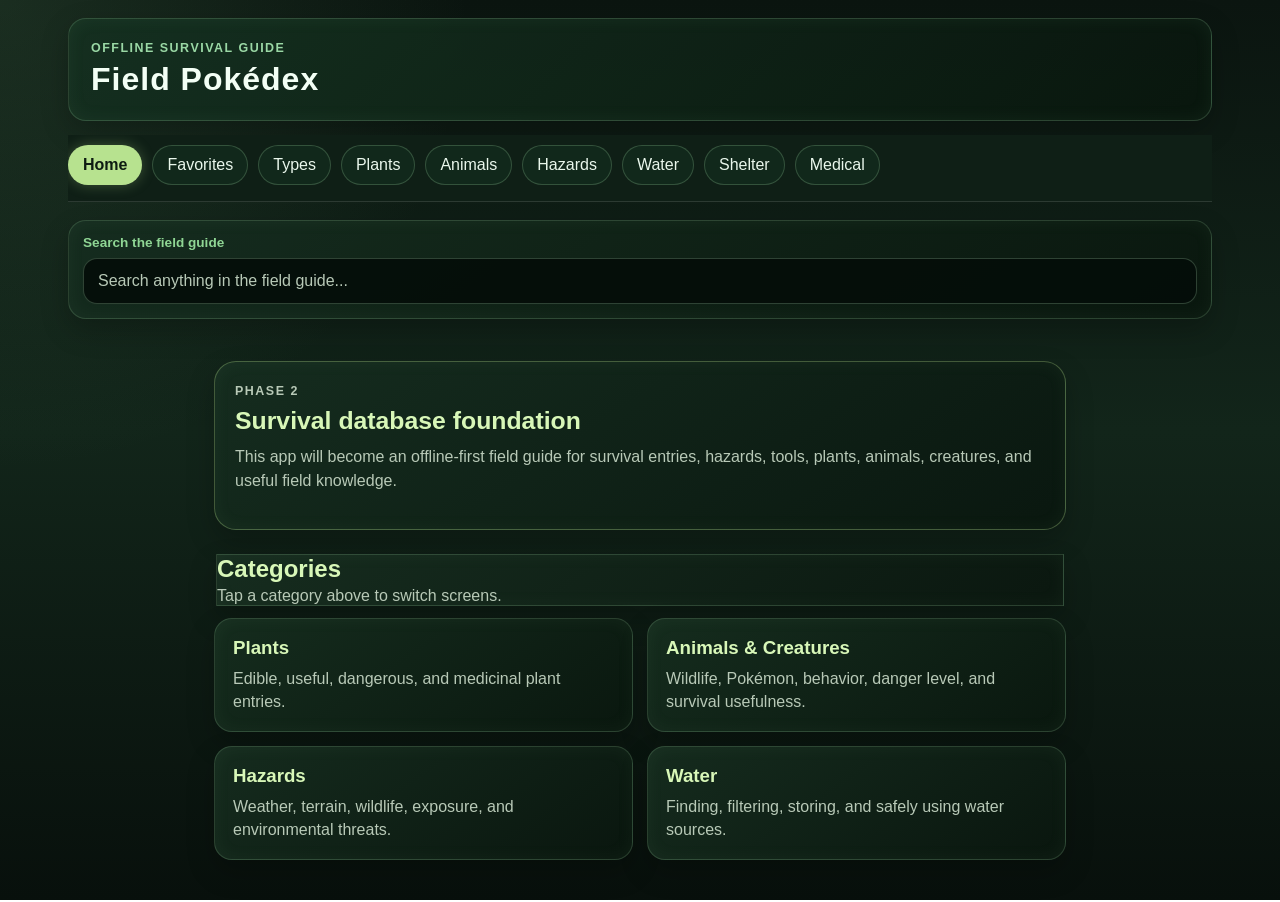
==== index.html @ 0b12cd63 "Update Pokemon JSON files and index 20260517-005551" ====
<!DOCTYPE html>
<html lang="en">
<head>
  <meta charset="UTF-8" />
  <meta name="viewport" content="width=device-width, initial-scale=1.0" />
  <title>Field Pokédex</title>
  <link rel="manifest" href="manifest.json" />
  <link rel="stylesheet" href="styles.css?v=20260517-005551" />
  <meta name="theme-color" content="#1f3d2b" />
  <style>
    .screen {
      display: none !important;
    }

    .screen.active-screen {
      display: block !important;
    }

    .hidden {
      display: none !important;
    }
  </style>
</head>
<body>
  <div class="app-shell">
    <header class="app-header">
      <div>
        <p class="eyebrow">Offline Survival Guide</p>
        <h1>Field Pokédex</h1>
      </div>
    </header>

    <nav class="category-nav" aria-label="Survival categories">
      <button class="nav-button active" data-screen="home">Home</button>
      <button class="nav-button" data-screen="favorites">Favorites</button>
      <button class="nav-button" data-screen="types">Types</button>
      <button class="nav-button" data-screen="plants">Plants</button>
      <button class="nav-button" data-screen="animals">Animals</button>
      <button class="nav-button" data-screen="hazards">Hazards</button>
      <button class="nav-button" data-screen="water">Water</button>
      <button class="nav-button" data-screen="shelter">Shelter</button>
      <button class="nav-button" data-screen="medical">Medical</button>
    </nav>

    <section class="global-search-panel search-panel">
      <label for="global-entry-search">Search the field guide</label>
      <input id="global-entry-search" type="search" placeholder="Search anything in the field guide..." autocomplete="off" />

      <section class="section-header global-search-results-header hidden" id="global-search-results-header">
        <h2>Search Results</h2>
        <p>Matching offline entries</p>
      </section>

      <section class="card-grid global-search-results hidden" id="global-search-results"></section>
    </section>

    <main class="main-content">
      <section class="screen active-screen" id="home-screen">
        <section class="hero-card">
          <p class="eyebrow">Phase 2</p>
          <h2>Survival database foundation</h2>
          <p>
            This app will become an offline-first field guide for survival entries,
            hazards, tools, plants, animals, creatures, and useful field knowledge.
          </p>
        </section>

        <section class="section-header">
          <h2>Categories</h2>
          <p>Tap a category above to switch screens.</p>
        </section>

        <section class="card-grid">
          <article class="entry-card">
            <h3>Plants</h3>
            <p>Edible, useful, dangerous, and medicinal plant entries.</p>
          </article>

          <article class="entry-card">
            <h3>Animals & Creatures</h3>
            <p>Wildlife, Pokémon, behavior, danger level, and survival usefulness.</p>
          </article>

          <article class="entry-card">
            <h3>Hazards</h3>
            <p>Weather, terrain, wildlife, exposure, and environmental threats.</p>
          </article>

          <article class="entry-card">
            <h3>Water</h3>
            <p>Finding, filtering, storing, and safely using water sources.</p>
          </article>
        </section>
      </section>

      <section class="screen" id="tag-screen">
        <button class="back-button" id="back-from-tag-results">? Back</button>

        <section class="section-header">
          <h2 id="tag-results-title">Tag Results</h2>
          <p id="tag-results-subtitle">Matching field entries</p>
        </section>

        <section class="card-grid entry-list" id="tag-results-list"></section>
      </section>

      <section class="screen" id="favorites-screen">
        <section class="section-header">
          <h2>Favorites</h2>
          <p>Saved offline field entries will appear here.</p>
        </section>
      </section>

      <section class="screen" id="types-screen">
        <section class="section-header">
          <h2>Types</h2>
          <p>Browse entries by elemental or field type.</p>
        </section>

        <section class="type-filter-panel" id="type-filter-panel"></section>
        <section class="card-grid entry-list" id="type-results-list"></section>
      </section>

      <section class="screen" id="plants-screen">
        <section class="section-header">
          <h2>Plants</h2>
          <p>Plant entries will go here.</p>
        </section>
      </section>

      <section class="screen" id="animals-screen">
        <section class="section-header">
          <h2>Animals & Creatures</h2>
          <p>Animal, wildlife, and Pokémon entries will go here.</p>
        </section>
      </section>

      <section class="screen" id="hazards-screen">
        <section class="section-header">
          <h2>Hazards</h2>
          <p>Hazard entries will go here.</p>
        </section>
      </section>

      <section class="screen" id="water-screen">
        <section class="section-header">
          <h2>Water</h2>
          <p>Water survival entries will go here.</p>
        </section>
      </section>

      <section class="screen" id="shelter-screen">
        <section class="section-header">
          <h2>Shelter</h2>
          <p>Shelter entries will go here.</p>
        </section>
      </section>

      <section class="screen" id="medical-screen">
        <section class="section-header">
          <h2>Medical</h2>
          <p>Medical entries will go here.</p>
        </section>
      </section>

      <section class="screen" id="detail-screen">
        <button class="back-button" id="back-to-home">? Back</button>

        <section class="entry-card evolution-tree-card top-evolution-card hidden" id="evolution-tree-card">
          <div class="evo-showcase-header">
            <div>
              <p class="eyebrow">Evolution Tree</p>
              <h3 id="evolution-family-title">Evolution Family</h3>
              <p id="evolution-family-subtitle">Type data</p>
            </div>
          </div>

          <div id="detail-evolution-tree"></div>
        </section>

        <section class="detail-jump-panel" id="detail-jump-panel">
          <button type="button" data-jump-target="detail-overview">Overview</button>
          <button type="button" data-jump-target="detail-key-facts-card">Facts</button>
          <button type="button" data-jump-target="evolution-tree-card">Evolution</button>
          <button type="button" data-jump-target="detail-ecology">Ecology</button>
          <button type="button" data-jump-target="detail-safety">Safety</button>
          <button type="button" data-jump-target="detail-survival">Survival</button>
          <button type="button" data-jump-target="detail-media">Media</button>
        </section>

        <section class="hero-card detail-card" id="detail-overview">
          <p class="eyebrow" id="detail-category">Entry</p>
          <h2 id="detail-name">Entry Name</h2>
          <p class="entry-number-line" id="detail-pokedex-number"></p>
          <p id="detail-description">Entry description will appear here.</p>
          <div class="detail-visual" id="detail-visual">?</div>
          <button class="favorite-entry-button" id="favorite-entry-button" type="button">? Save Entry</button>
          <div class="detail-tag-strip" id="detail-tag-strip"></div>
        </section>

        <section class="entry-card key-facts-card" id="detail-key-facts-card">
          <div>
            <p class="eyebrow">Quick Reference</p>
            <h3>Key Facts</h3>
          </div>
          <div class="key-facts-grid" id="detail-key-facts"></div>
        </section>

        <section class="card-grid detail-info-grid">
          <article class="entry-card">
            <h3>Field Info</h3>
            <p id="detail-entry-id"></p>
            <p id="detail-type"></p>
            <p id="detail-element-type"></p>
            <p id="detail-danger"></p>
            <p id="detail-rarity"></p>
            <p id="detail-region"></p>
            <p id="detail-route"></p>
          </article>

          <article class="entry-card">
            <h3>Classification</h3>
            <p id="detail-classification"></p>
            <p id="detail-size"></p>
            <p id="detail-observation-difficulty"></p>
            <p id="detail-conservation-status"></p>
            <p id="detail-population-status"></p>
          </article>

          <article class="entry-card biology-card">
            <h3>Physical Characteristics</h3>
            <p id="detail-physical-characteristics"></p>
          </article>

          <article class="entry-card biology-card">
            <h3>Physiology / Anatomy</h3>
            <p id="detail-physiology"></p>
          </article>

          <article class="entry-card biology-card">
            <h3>Scientific Classification</h3>
            <div id="detail-scientific-classification"></div>
          </article>

          <article class="entry-card biology-card">
            <h3>Lifespan & Life Cycle</h3>
            <p id="detail-lifespan"></p>
            <p id="detail-life-cycle"></p>
          </article>

          <article class="entry-card biology-card">
            <h3>Reproduction / Nesting</h3>
            <p id="detail-reproduction"></p>
          </article>

          

          <article class="entry-card" id="detail-ecology"><h3>Habitat</h3>
            <p id="detail-habitat"></p>
          </article>

          <article class="entry-card biology-card">
            <h3>Temperament Triggers</h3>
            <ul id="detail-temperament-triggers"></ul>
          </article>

          <article class="entry-card biology-card">
            <h3>Territory Range</h3>
            <p id="detail-territory-range"></p>
          </article>

          <article class="entry-card biology-card">
            <h3>Predators / Prey</h3>
            <p id="detail-predators"></p>
            <p id="detail-prey"></p>
          </article>

          <article class="entry-card biology-card">
            <h3>Ecological Role</h3>
            <p id="detail-ecological-role"></p>
          </article>

          

          <article class="entry-card">
            <h3>Behavior & Temperament</h3>
            <p id="detail-behavior"></p>
          </article>

          <article class="entry-card biology-card">
            <h3>Social Structure</h3>
            <p id="detail-social-structure"></p>
          </article>

          <article class="entry-card">
            <h3>Diet / Food Source</h3>
            <p id="detail-diet"></p>
          </article>

          <article class="entry-card biology-card">
            <h3>Diet Restrictions</h3>
            <p id="detail-diet-restrictions"></p>
          </article>

          <article class="entry-card">
            <h3>Activity Pattern</h3>
            <p id="detail-activity-pattern"></p>
            <p id="detail-best-time"></p>
          </article>

          <article class="entry-card">
            <h3>Lore</h3>
            <p id="detail-lore"></p>
          </article>

          <article class="entry-card origin-story-card">
            <h3>Origin Story</h3>
            <p id="detail-origin-story"></p>
          </article>

          <article class="entry-card">
            <h3>Stats</h3>
            <div id="detail-stats"></div>
          </article>

          <article class="entry-card biology-card">
            <h3>Field Capabilities</h3>
            <div id="detail-field-capabilities"></div>
          </article>

          <article class="entry-card">
            <h3>Abilities</h3>
            <ul id="detail-abilities"></ul>
          </article>

          <article class="entry-card">
            <h3>Known Moves / Field Behaviors</h3>
            <ul id="detail-field-behaviors"></ul>
          </article>

          <article class="entry-card">
            <h3>Weaknesses</h3>
            <ul id="detail-weaknesses"></ul>
          </article>

          <article class="entry-card">
            <h3>Resistances</h3>
            <ul id="detail-resistances"></ul>
          </article>

          <article class="entry-card">
            <h3>Signs of Presence</h3>
            <ul id="detail-signs"></ul>
          </article>

          <article class="entry-card" id="detail-safety"><h3>Encounter Advice</h3>
            <p id="detail-encounter-advice"></p>
          </article>

          <article class="entry-card warning-card">
            <h3>Handling Warning</h3>
            <p id="detail-warning"></p>
          </article>

          <article class="entry-card">
            <h3>Suggested Equipment</h3>
            <ul id="detail-equipment"></ul>
          </article>

          <article class="entry-card warning-card">
            <h3>Containment Requirements</h3>
            <p id="detail-containment-requirements"></p>
          </article>

          <article class="entry-card warning-card">
            <h3>Emergency Response Protocol</h3>
            <p id="detail-emergency-response"></p>
          </article>

          <article class="entry-card warning-card">
            <h3>Disease / Parasite Risk</h3>
            <p id="detail-disease-risk"></p>
          </article>

          <article class="entry-card warning-card">
            <h3>Signs of Stress or Sickness</h3>
            <ul id="detail-stress-signs"></ul>
          </article>

          <article class="entry-card warning-card">
            <h3>First Aid / Injury Response</h3>
            <p id="detail-first-aid"></p>
          </article>

          <article class="entry-card" id="detail-survival"><h3>Survival Use</h3>
            <p id="detail-use"></p>
          </article>

          <article class="entry-card society-card">
            <h3>Domestication Status</h3>
            <p id="detail-domestication-status"></p>
          </article>

          <article class="entry-card society-card">
            <h3>Domestication Difficulty</h3>
            <p id="detail-domestication-difficulty"></p>
            <p id="detail-training-risk"></p>
          </article>

          <article class="entry-card society-card">
            <h3>Legal Status / Permit Requirement</h3>
            <p id="detail-legal-status"></p>
          </article>

          <article class="entry-card society-card">
            <h3>Human Conflict Risk</h3>
            <p id="detail-human-conflict-risk"></p>
          </article>

          <article class="entry-card">
            <h3>Companion Suitability</h3>
            <p id="detail-companion"></p>
          </article>

          <article class="entry-card">
            <h3>Field Note</h3>
            <p id="detail-note"></p>
          </article>

          <article class="entry-card related-entries-card">
            <h3>Related Entries</h3>
            <p>Entries connected by type, tags, habitat, or field use.</p>
            <section class="card-grid related-entry-list" id="detail-related-entries"></section>
          </article>

          <article class="entry-card" id="detail-media"><h3>Media / Source</h3>
            <p id="detail-image-path"></p>
            <p id="detail-audio-path"></p>
            <p id="detail-author"></p>
          </article>
        </section>
      </section>
    </main>
  </div>

  <script src="app.js?v=20260517-005551"></script>
</body>
</html>
---- styles.css ----
* {
  box-sizing: border-box;
}

:root {
  --bg: #0f1f16;
  --panel: #173522;
  --panel-light: #224b31;
  --text: #f3f7ef;
  --muted: #b8c9b7;
  --accent: #8fd694;
  --border: rgba(255, 255, 255, 0.12);
}

body {
  margin: 0;
  font-family: Arial, Helvetica, sans-serif;
  background: var(--bg);
  color: var(--text);
}

button {
  font: inherit;
}

.app-shell {
  min-height: 100vh;
  width: 100%;
}

.app-header {
  padding: 24px 18px 12px;
  background: linear-gradient(180deg, #1f3d2b, #0f1f16);
}

.eyebrow {
  margin: 0 0 6px;
  color: var(--accent);
  font-size: 0.78rem;
  font-weight: 700;
  letter-spacing: 0.08em;
  text-transform: uppercase;
}

h1,
h2,
h3,
p {
  margin-top: 0;
}

h1 {
  margin-bottom: 0;
  font-size: 2rem;
}

.category-nav {
  display: flex;
  gap: 10px;
  overflow-x: auto;
  padding: 12px 14px;
  background: #0f1f16;
  border-bottom: 1px solid var(--border);
  position: sticky;
  top: 0;
  z-index: 10;
}

.nav-button {
  border: 1px solid var(--border);
  border-radius: 999px;
  padding: 10px 14px;
  color: var(--text);
  background: var(--panel);
  white-space: nowrap;
}

.nav-button.active {
  background: var(--accent);
  color: #102015;
  font-weight: 700;
}

.main-content {
  padding: 16px;
  max-width: 900px;
  margin: 0 auto;
}

.hero-card {
  background: var(--panel);
  border: 1px solid var(--border);
  border-radius: 22px;
  padding: 20px;
  box-shadow: 0 12px 30px rgba(0, 0, 0, 0.25);
}

.hero-card h2 {
  margin-bottom: 10px;
  font-size: 1.55rem;
}

.hero-card p {
  color: var(--muted);
  line-height: 1.5;
}

.section-header {
  margin: 24px 2px 12px;
}

.section-header h2 {
  margin-bottom: 4px;
}

.section-header p {
  margin-bottom: 0;
  color: var(--muted);
}

.card-grid {
  display: grid;
  grid-template-columns: 1fr;
  gap: 14px;
}

.entry-card {
  background: var(--panel-light);
  border: 1px solid var(--border);
  border-radius: 18px;
  padding: 18px;
}

.entry-card h3 {
  margin-bottom: 8px;
}

.entry-card p {
  color: var(--muted);
  line-height: 1.45;
  margin-bottom: 0;
}

@media (min-width: 700px) {
  .card-grid {
    grid-template-columns: repeat(2, 1fr);
  }

  .app-header {
    padding-left: 28px;
    padding-right: 28px;
  }

  .main-content {
    padding: 24px;
  }
}
.screen {
  display: none;
}

.screen.active-screen {
  display: block;
}

.entry-meta {
  color: var(--accent);
  font-size: 0.85rem;
  font-weight: 700;
}

.survival-use {
  margin-top: 12px;
}

.field-note {
  margin-top: 12px;
  font-style: italic;
}

.search-panel {
  margin: 18px 0 8px;
  background: var(--panel);
  border: 1px solid var(--border);
  border-radius: 18px;
  padding: 14px;
}

.search-panel label {
  display: block;
  margin-bottom: 8px;
  color: var(--accent);
  font-size: 0.85rem;
  font-weight: 700;
}

.search-panel input {
  width: 100%;
  border: 1px solid var(--border);
  border-radius: 14px;
  padding: 13px 14px;
  background: #08140e;
  color: var(--text);
  font: inherit;
}

.search-panel input::placeholder {
  color: var(--muted);
}

.hidden {
  display: none !important;
}

.back-button {
  margin-bottom: 14px;
  border: 1px solid var(--border);
  border-radius: 999px;
  padding: 10px 14px;
  background: var(--panel);
  color: var(--text);
}

.detail-card {
  margin-bottom: 14px;
}

.clickable-card {
  cursor: pointer;
}

.clickable-card:active {
  transform: scale(0.98);
}

#detail-screen {
  position: relative;
  overflow: hidden;
}

#detail-screen > * {
  position: relative;
  z-index: 2;
}

#detail-screen.type-electric::before {
  content: "";
  position: absolute;
  inset: 0;
  z-index: 1;
  pointer-events: none;
  opacity: 0.28;
  background:
    linear-gradient(115deg, transparent 0 42%, rgba(255, 238, 88, 0.95) 43%, transparent 46%),
    linear-gradient(245deg, transparent 0 55%, rgba(255, 255, 255, 0.8) 56%, transparent 59%),
    radial-gradient(circle at 70% 20%, rgba(255, 238, 88, 0.45), transparent 28%);
  animation: electric-screen-flash 1.6s infinite;
}

#detail-screen.type-electric .detail-card {
  box-shadow: 0 0 22px rgba(255, 238, 88, 0.45);
}

@keyframes electric-screen-flash {
  0%, 100% {
    opacity: 0.08;
    transform: translateX(-8px);
  }

  12% {
    opacity: 0.35;
    transform: translateX(4px);
  }

  18% {
    opacity: 0.12;
    transform: translateX(-2px);
  }

  32% {
    opacity: 0.45;
    transform: translateX(7px);
  }

  38% {
    opacity: 0.15;
    transform: translateX(0);
  }
}

/* ===== ELECTRIC HUD THEME v19 ===== */

:root {
  --hud-bg: #020812;
  --hud-panel: rgba(3, 18, 32, 0.92);
  --hud-panel-soft: rgba(5, 31, 51, 0.72);
  --hud-blue: #24c8ff;
  --hud-blue-soft: rgba(36, 200, 255, 0.35);
  --hud-yellow: #ffe94a;
  --hud-yellow-soft: rgba(255, 233, 74, 0.35);
  --hud-green: #67ff7a;
  --hud-text: #e8f7ff;
  --hud-muted: #8fb6c9;
  --hud-danger: #ffcf33;
}

body {
  min-height: 100vh;
  color: var(--hud-text);
  background:
    radial-gradient(circle at 20% 0%, rgba(255, 233, 74, 0.14), transparent 28%),
    radial-gradient(circle at 80% 10%, rgba(36, 200, 255, 0.16), transparent 30%),
    linear-gradient(180deg, #020812 0%, #04111d 48%, #020812 100%);
  background-attachment: fixed;
}

body::before {
  content: "";
  position: fixed;
  inset: 0;
  pointer-events: none;
  opacity: 0.28;
  background-image:
    linear-gradient(rgba(36, 200, 255, 0.09) 1px, transparent 1px),
    linear-gradient(90deg, rgba(36, 200, 255, 0.09) 1px, transparent 1px);
  background-size: 32px 32px;
  z-index: 0;
}

body::after {
  content: "";
  position: fixed;
  inset: 0;
  pointer-events: none;
  z-index: 1;
  opacity: 0.75;
  background:
    linear-gradient(115deg, transparent 0 58%, rgba(255, 233, 74, 0.16) 59%, transparent 61%),
    linear-gradient(245deg, transparent 0 70%, rgba(36, 200, 255, 0.14) 71%, transparent 73%);
  animation: hudEnergyDrift 6s infinite linear;
}

.app-shell {
  position: relative;
  z-index: 2;
  max-width: 1180px;
  margin: 0 auto;
  padding: 18px;
}

.app-header {
  border: 1px solid var(--hud-blue-soft);
  background:
    linear-gradient(135deg, rgba(4, 20, 36, 0.95), rgba(2, 8, 18, 0.95)),
    radial-gradient(circle at 15% 40%, rgba(255, 233, 74, 0.18), transparent 24%);
  box-shadow:
    0 0 24px rgba(36, 200, 255, 0.2),
    inset 0 0 24px rgba(36, 200, 255, 0.08);
  border-radius: 18px;
  padding: 22px;
  margin-bottom: 14px;
}

.app-header h1 {
  color: var(--hud-text);
  letter-spacing: 1px;
  text-shadow:
    0 0 12px rgba(255, 233, 74, 0.55),
    0 0 22px rgba(36, 200, 255, 0.35);
}

.eyebrow {
  color: var(--hud-blue);
  letter-spacing: 2px;
  text-transform: uppercase;
}

.category-nav {
  gap: 10px;
  padding: 10px 0 16px;
}

.nav-button {
  color: var(--hud-text);
  background: linear-gradient(180deg, rgba(3, 25, 46, 0.95), rgba(1, 11, 22, 0.95));
  border: 1px solid var(--hud-blue-soft);
  border-radius: 6px;
  box-shadow:
    inset 0 0 14px rgba(36, 200, 255, 0.12),
    0 0 10px rgba(36, 200, 255, 0.08);
  clip-path: polygon(10px 0, 100% 0, calc(100% - 10px) 100%, 0 100%);
  text-transform: uppercase;
  letter-spacing: 1px;
}

.nav-button.active,
.nav-button:hover {
  color: #fff6a6;
  border-color: var(--hud-yellow);
  background:
    linear-gradient(180deg, rgba(75, 62, 6, 0.95), rgba(18, 15, 2, 0.98));
  box-shadow:
    0 0 18px rgba(255, 233, 74, 0.55),
    inset 0 0 18px rgba(255, 233, 74, 0.18);
}

.hero-card,
.entry-card,
.search-panel,
.section-header {
  background:
    linear-gradient(145deg, rgba(4, 19, 34, 0.96), rgba(1, 9, 18, 0.96));
  border: 1px solid var(--hud-blue-soft);
  box-shadow:
    0 0 18px rgba(36, 200, 255, 0.12),
    inset 0 0 24px rgba(36, 200, 255, 0.06);
}

.hero-card {
  border-color: var(--hud-yellow-soft);
  box-shadow:
    0 0 26px rgba(255, 233, 74, 0.2),
    inset 0 0 32px rgba(255, 233, 74, 0.06);
}

.hero-card h2,
.section-header h2,
.entry-card h3 {
  color: var(--hud-yellow);
  text-shadow: 0 0 12px rgba(255, 233, 74, 0.35);
  text-transform: uppercase;
  letter-spacing: 1px;
}

.entry-card {
  position: relative;
  overflow: hidden;
}

.entry-card::before {
  content: "";
  position: absolute;
  inset: 0;
  pointer-events: none;
  opacity: 0.35;
  background:
    linear-gradient(120deg, rgba(255, 233, 74, 0.12), transparent 28%),
    linear-gradient(300deg, rgba(36, 200, 255, 0.12), transparent 32%);
}

.entry-card > * {
  position: relative;
  z-index: 2;
}

.clickable-card {
  cursor: pointer;
  transition: transform 160ms ease, border-color 160ms ease, box-shadow 160ms ease;
}

.clickable-card:hover {
  transform: translateY(-3px);
  border-color: var(--hud-yellow);
  box-shadow:
    0 0 24px rgba(255, 233, 74, 0.28),
    inset 0 0 22px rgba(255, 233, 74, 0.08);
}

.search-panel input {
  color: var(--hud-text);
  background: rgba(0, 8, 16, 0.92);
  border: 1px solid var(--hud-blue-soft);
  box-shadow: inset 0 0 14px rgba(36, 200, 255, 0.12);
}

.search-panel input:focus {
  outline: none;
  border-color: var(--hud-yellow);
  box-shadow:
    0 0 16px rgba(255, 233, 74, 0.28),
    inset 0 0 14px rgba(36, 200, 255, 0.14);
}

.back-button {
  color: var(--hud-text);
  background: rgba(3, 20, 35, 0.95);
  border: 1px solid var(--hud-blue-soft);
  box-shadow: 0 0 12px rgba(36, 200, 255, 0.18);
}

.back-button:hover {
  border-color: var(--hud-yellow);
  box-shadow: 0 0 18px rgba(255, 233, 74, 0.28);
}

.warning-card {
  border-color: var(--hud-yellow-soft);
}

#detail-screen.type-electric {
  background:
    radial-gradient(circle at 78% 14%, rgba(255, 233, 74, 0.24), transparent 24%),
    radial-gradient(circle at 25% 70%, rgba(36, 200, 255, 0.16), transparent 24%);
  border-radius: 18px;
}

#detail-screen.type-electric::before {
  opacity: 0.42;
  background:
    linear-gradient(115deg, transparent 0 38%, rgba(255, 233, 74, 0.92) 39%, transparent 42%),
    linear-gradient(245deg, transparent 0 57%, rgba(36, 200, 255, 0.7) 58%, transparent 61%),
    linear-gradient(95deg, transparent 0 72%, rgba(255, 255, 255, 0.6) 73%, transparent 75%),
    radial-gradient(circle at 70% 20%, rgba(255, 233, 74, 0.45), transparent 25%);
  animation: electric-screen-flash 1.25s infinite;
}

@keyframes hudEnergyDrift {
  0% {
    transform: translateX(-8px);
    opacity: 0.45;
  }

  50% {
    transform: translateX(8px);
    opacity: 0.8;
  }

  100% {
    transform: translateX(-8px);
    opacity: 0.45;
  }
}

/* ===== v20 FIX: standard app theme, entry-only electric mode ===== */

body {
  color: #ecf7ef;
  background:
    radial-gradient(circle at top left, rgba(81, 133, 90, 0.22), transparent 30%),
    linear-gradient(180deg, #0b1510 0%, #12251a 48%, #08100c 100%);
  background-attachment: fixed;
}

body::before,
body::after {
  display: none !important;
}

.app-header {
  border: 1px solid rgba(128, 180, 137, 0.28);
  background:
    linear-gradient(135deg, rgba(21, 48, 32, 0.96), rgba(9, 22, 14, 0.96));
  box-shadow:
    0 10px 28px rgba(0, 0, 0, 0.22),
    inset 0 0 18px rgba(120, 180, 130, 0.08);
  border-radius: 18px;
}

.app-header h1 {
  color: #f3fff5;
  text-shadow: none;
}

.eyebrow {
  color: #9ad8a5;
  letter-spacing: 1.5px;
  text-transform: uppercase;
}

.nav-button {
  color: #eaf7ec;
  background: rgba(18, 42, 28, 0.95);
  border: 1px solid rgba(140, 190, 145, 0.28);
  border-radius: 999px;
  box-shadow: none;
  clip-path: none;
  text-transform: none;
  letter-spacing: 0;
}

.nav-button.active,
.nav-button:hover {
  color: #0d1c12;
  border-color: rgba(183, 226, 143, 0.9);
  background: #b7e28f;
  box-shadow: 0 0 14px rgba(183, 226, 143, 0.28);
}

.hero-card,
.entry-card,
.search-panel,
.section-header {
  background:
    linear-gradient(145deg, rgba(22, 45, 31, 0.96), rgba(10, 23, 15, 0.96));
  border: 1px solid rgba(142, 190, 148, 0.24);
  box-shadow:
    0 12px 28px rgba(0, 0, 0, 0.22),
    inset 0 0 18px rgba(130, 185, 136, 0.06);
}

.hero-card {
  border-color: rgba(183, 226, 143, 0.32);
}

.hero-card h2,
.section-header h2,
.entry-card h3 {
  color: #d8f7b8;
  text-shadow: none;
  text-transform: none;
  letter-spacing: 0;
}

.entry-card::before {
  display: none;
}

.clickable-card:hover {
  transform: translateY(-3px);
  border-color: rgba(183, 226, 143, 0.78);
  box-shadow:
    0 16px 30px rgba(0, 0, 0, 0.28),
    0 0 18px rgba(183, 226, 143, 0.18);
}

.search-panel input {
  color: #ecf7ef;
  background: rgba(5, 14, 9, 0.92);
  border: 1px solid rgba(142, 190, 148, 0.3);
  box-shadow: none;
}

.search-panel input:focus {
  outline: none;
  border-color: rgba(183, 226, 143, 0.85);
  box-shadow: 0 0 14px rgba(183, 226, 143, 0.18);
}

.back-button {
  color: #ecf7ef;
  background: rgba(18, 42, 28, 0.95);
  border: 1px solid rgba(140, 190, 145, 0.28);
  box-shadow: none;
}

.back-button:hover {
  border-color: rgba(183, 226, 143, 0.85);
  box-shadow: 0 0 14px rgba(183, 226, 143, 0.2);
}

#detail-screen {
  background: transparent;
}

/* Electric effect now only appears after opening an electric entry */
#detail-screen.type-electric {
  background:
    radial-gradient(circle at 80% 10%, rgba(255, 233, 74, 0.2), transparent 24%),
    radial-gradient(circle at 22% 72%, rgba(36, 200, 255, 0.12), transparent 24%);
  border-radius: 18px;
}

#detail-screen.type-electric .hero-card,
#detail-screen.type-electric .entry-card {
  border-color: rgba(255, 233, 74, 0.42);
  box-shadow:
    0 0 22px rgba(255, 233, 74, 0.18),
    inset 0 0 18px rgba(255, 233, 74, 0.06);
}

#detail-screen.type-electric .hero-card h2,
#detail-screen.type-electric .entry-card h3 {
  color: #ffe94a;
  text-shadow: 0 0 12px rgba(255, 233, 74, 0.34);
}

/* ===== v21 ELECTRIC ENTRY HUD ONLY ===== */
/* This only activates inside #detail-screen when the opened entry has elementType: electric */

#detail-screen.type-electric {
  position: relative;
  overflow: hidden;
  padding: 14px;
  border-radius: 22px;
  color: #eaf8ff;
  background:
    radial-gradient(circle at 82% 18%, rgba(255, 231, 45, 0.32), transparent 19%),
    radial-gradient(circle at 78% 18%, rgba(0, 190, 255, 0.24), transparent 26%),
    linear-gradient(135deg, rgba(1, 8, 18, 0.98), rgba(3, 19, 34, 0.96) 45%, rgba(1, 7, 14, 0.98));
  border: 1px solid rgba(255, 231, 45, 0.62);
  box-shadow:
    0 0 28px rgba(255, 231, 45, 0.35),
    0 0 44px rgba(0, 190, 255, 0.2),
    inset 0 0 34px rgba(0, 190, 255, 0.12);
}

#detail-screen.type-electric::before {
  content: "";
  position: absolute;
  inset: 0;
  z-index: 1;
  pointer-events: none;
  opacity: 0.52;
  background:
    linear-gradient(115deg, transparent 0 18%, rgba(0, 190, 255, 0.42) 19%, transparent 21%),
    linear-gradient(118deg, transparent 0 54%, rgba(255, 231, 45, 0.92) 55%, rgba(255, 255, 255, 0.7) 56%, transparent 58%),
    linear-gradient(246deg, transparent 0 66%, rgba(0, 190, 255, 0.75) 67%, transparent 69%),
    radial-gradient(circle at 80% 18%, rgba(255, 231, 45, 0.58), transparent 18%);
  animation: electricHudFlash 1.45s infinite;
}

#detail-screen.type-electric::after {
  content: "";
  position: absolute;
  inset: 0;
  z-index: 1;
  pointer-events: none;
  opacity: 0.25;
  background-image:
    linear-gradient(rgba(0, 190, 255, 0.18) 1px, transparent 1px),
    linear-gradient(90deg, rgba(0, 190, 255, 0.18) 1px, transparent 1px);
  background-size: 28px 28px;
}

#detail-screen.type-electric > * {
  position: relative;
  z-index: 2;
}

#detail-screen.type-electric .back-button {
  color: #fff6a4;
  background: linear-gradient(180deg, rgba(7, 31, 52, 0.96), rgba(1, 9, 18, 0.96));
  border: 1px solid rgba(0, 190, 255, 0.5);
  border-radius: 10px;
  box-shadow:
    0 0 16px rgba(0, 190, 255, 0.22),
    inset 0 0 16px rgba(0, 190, 255, 0.1);
}

#detail-screen.type-electric .hero-card {
  min-height: 230px;
  position: relative;
  overflow: hidden;
  background:
    radial-gradient(circle at 78% 48%, rgba(255, 231, 45, 0.38), transparent 20%),
    radial-gradient(circle at 78% 48%, rgba(0, 190, 255, 0.3), transparent 30%),
    linear-gradient(135deg, rgba(3, 19, 34, 0.96), rgba(1, 8, 18, 0.96));
  border: 1px solid rgba(255, 231, 45, 0.72);
  box-shadow:
    0 0 28px rgba(255, 231, 45, 0.32),
    0 0 36px rgba(0, 190, 255, 0.18),
    inset 0 0 28px rgba(255, 231, 45, 0.08);
}

#detail-screen.type-electric .hero-card::after {
  content: "?";
  position: absolute;
  right: 34px;
  top: 28px;
  width: 120px;
  height: 120px;
  display: grid;
  place-items: center;
  font-size: 74px;
  color: #ffe72d;
  border: 2px solid rgba(0, 190, 255, 0.65);
  border-radius: 50%;
  background:
    radial-gradient(circle, rgba(255, 231, 45, 0.28), rgba(0, 190, 255, 0.08) 56%, transparent 58%);
  box-shadow:
    0 0 20px rgba(255, 231, 45, 0.48),
    0 0 32px rgba(0, 190, 255, 0.38),
    inset 0 0 24px rgba(0, 190, 255, 0.2);
  text-shadow: 0 0 16px rgba(255, 231, 45, 0.88);
  animation: electricCorePulse 1.8s infinite;
}

#detail-screen.type-electric .hero-card .eyebrow,
#detail-screen.type-electric #detail-category {
  color: #24c8ff;
  text-transform: uppercase;
  letter-spacing: 2px;
}

#detail-screen.type-electric .hero-card h2 {
  max-width: 68%;
  color: #ffe72d;
  font-size: clamp(2rem, 7vw, 4.2rem);
  text-transform: uppercase;
  letter-spacing: 2px;
  text-shadow:
    0 0 12px rgba(255, 231, 45, 0.68),
    0 0 24px rgba(0, 190, 255, 0.42);
}

#detail-screen.type-electric .hero-card p {
  max-width: 66%;
}

#detail-screen.type-electric .entry-card {
  background:
    linear-gradient(145deg, rgba(4, 24, 42, 0.96), rgba(1, 9, 18, 0.96));
  border: 1px solid rgba(0, 190, 255, 0.42);
  border-radius: 14px;
  box-shadow:
    0 0 18px rgba(0, 190, 255, 0.16),
    inset 0 0 20px rgba(0, 190, 255, 0.08);
}

#detail-screen.type-electric .entry-card::before {
  display: block;
  content: "";
  position: absolute;
  inset: 0;
  pointer-events: none;
  opacity: 0.42;
  background:
    linear-gradient(120deg, rgba(255, 231, 45, 0.14), transparent 26%),
    linear-gradient(300deg, rgba(0, 190, 255, 0.14), transparent 34%);
}

#detail-screen.type-electric .entry-card h3 {
  color: #24c8ff;
  text-transform: uppercase;
  letter-spacing: 1px;
  text-shadow: 0 0 10px rgba(0, 190, 255, 0.5);
}

#detail-screen.type-electric .warning-card {
  border-color: rgba(255, 231, 45, 0.7);
  box-shadow:
    0 0 22px rgba(255, 231, 45, 0.22),
    inset 0 0 18px rgba(255, 231, 45, 0.08);
}

#detail-screen.type-electric .warning-card h3 {
  color: #ffe72d;
  text-shadow: 0 0 12px rgba(255, 231, 45, 0.5);
}

@keyframes electricHudFlash {
  0%, 100% {
    opacity: 0.24;
    transform: translateX(-10px);
  }

  12% {
    opacity: 0.64;
    transform: translateX(5px);
  }

  18% {
    opacity: 0.28;
    transform: translateX(-3px);
  }

  34% {
    opacity: 0.72;
    transform: translateX(8px);
  }

  42% {
    opacity: 0.3;
    transform: translateX(0);
  }
}

@keyframes electricCorePulse {
  0%, 100% {
    transform: scale(1);
    opacity: 0.88;
  }

  50% {
    transform: scale(1.06);
    opacity: 1;
  }
}

@media (max-width: 700px) {
  #detail-screen.type-electric .hero-card {
    min-height: 270px;
  }

  #detail-screen.type-electric .hero-card h2,
  #detail-screen.type-electric .hero-card p {
    max-width: 100%;
  }

  #detail-screen.type-electric .hero-card::after {
    right: 18px;
    top: auto;
    bottom: 18px;
    width: 82px;
    height: 82px;
    font-size: 52px;
  }
}

/* ===== v22 FULL ELECTRIC PAGE MODE ===== */
/* Only active while viewing an electric entry */

body.electric-page-mode {
  color: #eaf8ff;
  background:
    radial-gradient(circle at 15% 0%, rgba(255, 231, 45, 0.18), transparent 28%),
    radial-gradient(circle at 85% 8%, rgba(0, 190, 255, 0.18), transparent 32%),
    linear-gradient(180deg, #010713 0%, #031427 48%, #010713 100%) !important;
  background-attachment: fixed;
}

body.electric-page-mode::before {
  content: "" !important;
  display: block !important;
  position: fixed;
  inset: 0;
  pointer-events: none;
  opacity: 0.28;
  background-image:
    linear-gradient(rgba(0, 190, 255, 0.14) 1px, transparent 1px),
    linear-gradient(90deg, rgba(0, 190, 255, 0.14) 1px, transparent 1px);
  background-size: 32px 32px;
  z-index: 0;
}

body.electric-page-mode::after {
  content: "" !important;
  display: block !important;
  position: fixed;
  inset: 0;
  pointer-events: none;
  z-index: 1;
  opacity: 0.7;
  background:
    linear-gradient(112deg, transparent 0 18%, rgba(0, 190, 255, 0.22) 19%, transparent 21%),
    linear-gradient(118deg, transparent 0 55%, rgba(255, 231, 45, 0.32) 56%, transparent 58%),
    linear-gradient(245deg, transparent 0 72%, rgba(0, 190, 255, 0.24) 73%, transparent 75%);
  animation: fullElectricSweep 4s infinite linear;
}

body.electric-page-mode .app-shell {
  position: relative;
  z-index: 2;
}

body.electric-page-mode .app-header {
  background:
    linear-gradient(135deg, rgba(3, 19, 34, 0.96), rgba(1, 8, 18, 0.96)),
    radial-gradient(circle at 12% 42%, rgba(255, 231, 45, 0.2), transparent 26%) !important;
  border: 1px solid rgba(0, 190, 255, 0.5) !important;
  box-shadow:
    0 0 24px rgba(0, 190, 255, 0.28),
    inset 0 0 24px rgba(0, 190, 255, 0.12) !important;
}

body.electric-page-mode .app-header h1 {
  color: #fff7bd !important;
  text-shadow:
    0 0 12px rgba(255, 231, 45, 0.65),
    0 0 22px rgba(0, 190, 255, 0.4) !important;
}

body.electric-page-mode .app-header::before {
  content: "?";
  display: inline-grid;
  place-items: center;
  width: 54px;
  height: 54px;
  margin-right: 14px;
  color: #ffe72d;
  border: 1px solid rgba(255, 231, 45, 0.65);
  border-radius: 50%;
  box-shadow:
    0 0 18px rgba(255, 231, 45, 0.45),
    inset 0 0 18px rgba(0, 190, 255, 0.18);
}

body.electric-page-mode .app-header {
  display: flex;
  align-items: center;
}

body.electric-page-mode .eyebrow {
  color: #24c8ff !important;
  text-transform: uppercase;
  letter-spacing: 2px;
}

body.electric-page-mode .category-nav {
  background: rgba(1, 9, 18, 0.82);
  border-top: 1px solid rgba(0, 190, 255, 0.22);
  border-bottom: 1px solid rgba(255, 231, 45, 0.28);
}

body.electric-page-mode .nav-button {
  color: #eaf8ff !important;
  background: linear-gradient(180deg, rgba(4, 24, 42, 0.96), rgba(1, 9, 18, 0.96)) !important;
  border: 1px solid rgba(0, 190, 255, 0.45) !important;
  border-radius: 8px !important;
  clip-path: polygon(10px 0, 100% 0, calc(100% - 10px) 100%, 0 100%) !important;
  text-transform: uppercase !important;
  letter-spacing: 1px !important;
  box-shadow:
    0 0 12px rgba(0, 190, 255, 0.16),
    inset 0 0 14px rgba(0, 190, 255, 0.08) !important;
}

body.electric-page-mode .nav-button.active,
body.electric-page-mode .nav-button:hover {
  color: #fff6a4 !important;
  border-color: rgba(255, 231, 45, 0.85) !important;
  background: linear-gradient(180deg, rgba(72, 59, 5, 0.96), rgba(18, 14, 2, 0.96)) !important;
  box-shadow:
    0 0 20px rgba(255, 231, 45, 0.5),
    inset 0 0 16px rgba(255, 231, 45, 0.16) !important;
}

body.electric-page-mode .main-content {
  border: 1px solid rgba(255, 231, 45, 0.28);
  border-radius: 22px;
  background:
    radial-gradient(circle at 85% 8%, rgba(255, 231, 45, 0.14), transparent 24%),
    linear-gradient(145deg, rgba(1, 9, 18, 0.76), rgba(3, 19, 34, 0.58));
  box-shadow:
    0 0 34px rgba(255, 231, 45, 0.18),
    inset 0 0 34px rgba(0, 190, 255, 0.08);
  padding: 12px;
}

@keyframes fullElectricSweep {
  0%, 100% {
    transform: translateX(-12px);
    opacity: 0.42;
  }

  50% {
    transform: translateX(12px);
    opacity: 0.82;
  }
}

/* ===== v23 ENTRY VISUAL SLOT ===== */

.detail-card {
  position: relative;
  overflow: hidden;
  min-height: 220px;
}

.detail-card #detail-description {
  max-width: 68%;
}

.detail-visual {
  position: absolute;
  right: 24px;
  top: 50%;
  transform: translateY(-50%);
  width: 128px;
  height: 128px;
  display: grid;
  place-items: center;
  border-radius: 50%;
  font-size: 72px;
  font-weight: 900;
  color: #d8f7b8;
  border: 1px solid rgba(183, 226, 143, 0.38);
  background:
    radial-gradient(circle, rgba(183, 226, 143, 0.18), rgba(8, 18, 12, 0.7) 60%);
  box-shadow:
    0 0 20px rgba(183, 226, 143, 0.18),
    inset 0 0 20px rgba(183, 226, 143, 0.08);
}

.detail-visual img {
  width: 100%;
  height: 100%;
  object-fit: contain;
}

#detail-screen.type-electric .detail-visual {
  color: #ffe72d;
  border: 2px solid rgba(0, 190, 255, 0.72);
  background:
    radial-gradient(circle, rgba(255, 231, 45, 0.32), rgba(0, 190, 255, 0.12) 58%, transparent 60%);
  box-shadow:
    0 0 22px rgba(255, 231, 45, 0.55),
    0 0 36px rgba(0, 190, 255, 0.4),
    inset 0 0 24px rgba(0, 190, 255, 0.22);
  text-shadow: 0 0 16px rgba(255, 231, 45, 0.9);
  animation: electricCorePulse 1.8s infinite;
}

#detail-screen.type-electric .hero-card::after {
  display: none;
}

@media (max-width: 700px) {
  .detail-card {
    min-height: 300px;
  }

  .detail-card #detail-description {
    max-width: 100%;
  }

  .detail-visual {
    right: 18px;
    top: auto;
    bottom: 18px;
    transform: none;
    width: 84px;
    height: 84px;
    font-size: 48px;
  }
}

/* ===== v24 OFFLINE FAVORITES ===== */

.favorite-entry-button {
  margin-top: 18px;
  padding: 12px 16px;
  width: fit-content;
  max-width: 100%;
  color: #ecf7ef;
  background: rgba(18, 42, 28, 0.95);
  border: 1px solid rgba(140, 190, 145, 0.38);
  border-radius: 999px;
  font-weight: 800;
  cursor: pointer;
}

.favorite-entry-button.saved {
  color: #10200f;
  background: #d8f7b8;
  border-color: rgba(216, 247, 184, 0.9);
  box-shadow: 0 0 16px rgba(216, 247, 184, 0.28);
}

#detail-screen.type-electric .favorite-entry-button {
  color: #fff6a4;
  background: linear-gradient(180deg, rgba(7, 31, 52, 0.96), rgba(1, 9, 18, 0.96));
  border: 1px solid rgba(0, 190, 255, 0.55);
  border-radius: 10px;
  box-shadow:
    0 0 16px rgba(0, 190, 255, 0.22),
    inset 0 0 16px rgba(0, 190, 255, 0.1);
}

#detail-screen.type-electric .favorite-entry-button.saved {
  color: #050812;
  background: #ffe72d;
  border-color: rgba(255, 231, 45, 0.9);
  box-shadow:
    0 0 18px rgba(255, 231, 45, 0.55),
    inset 0 0 16px rgba(255, 255, 255, 0.18);
}

/* ===== v25 FAVORITES SCREEN ===== */

#favorites-screen .section-header h2::before {
  content: "? ";
}

body.electric-page-mode #favorites-screen .section-header h2::before {
  color: #ffe72d;
}

/* ===== v26 FAVORITE CARD BADGES ===== */

.favorite-card-badge {
  display: inline-block;
  width: fit-content;
  margin-bottom: 8px;
  padding: 5px 9px;
  color: #10200f;
  background: #d8f7b8;
  border-radius: 999px;
  font-size: 0.78rem;
  font-weight: 900;
  letter-spacing: 0.4px;
}

body.electric-page-mode .favorite-card-badge,
#detail-screen.type-electric .favorite-card-badge {
  color: #050812;
  background: #ffe72d;
  box-shadow: 0 0 12px rgba(255, 231, 45, 0.45);
}

/* ===== v27 TYPES NAVIGATION ===== */

.type-filter-panel {
  display: flex;
  gap: 10px;
  overflow-x: auto;
  padding: 6px 0 16px;
  margin-bottom: 8px;
}

.type-filter-button {
  flex: 0 0 auto;
  padding: 10px 14px;
  color: #ecf7ef;
  background: rgba(18, 42, 28, 0.95);
  border: 1px solid rgba(140, 190, 145, 0.34);
  border-radius: 999px;
  font-weight: 800;
  cursor: pointer;
}

.type-filter-button.active,
.type-filter-button:hover {
  color: #10200f;
  background: #d8f7b8;
  border-color: rgba(216, 247, 184, 0.9);
  box-shadow: 0 0 16px rgba(216, 247, 184, 0.22);
}

/* ===== v28 GLOBAL SEARCH BAR ===== */

.global-search-panel {
  margin-bottom: 18px;
}

.global-search-results-header {
  margin-top: 14px;
}

.global-search-results {
  margin-top: 12px;
}

.global-search-results.hidden,
.global-search-results-header.hidden {
  display: none;
}

.global-search-panel input {
  width: 100%;
}

/* ===== v29 FULL FIELD POKEDEX ENTRY SECTIONS ===== */

.entry-number-line {
  margin-top: 4px;
  color: #d8f7b8;
  font-weight: 900;
  letter-spacing: 1px;
}

.detail-info-grid ul {
  margin: 8px 0 0;
  padding-left: 20px;
}

.detail-info-grid li {
  margin-bottom: 6px;
  line-height: 1.35;
}

.detail-info-grid .entry-card p {
  line-height: 1.45;
}

#detail-stats p {
  margin: 0 0 6px;
  padding: 6px 8px;
  border-radius: 10px;
  background: rgba(8, 18, 12, 0.42);
  border: 1px solid rgba(142, 190, 148, 0.14);
}

.type-filter-panel {
  display: flex;
  gap: 10px;
  overflow-x: auto;
  padding: 6px 0 16px;
  margin-bottom: 8px;
}

.type-filter-button {
  flex: 0 0 auto;
  padding: 10px 14px;
  color: #ecf7ef;
  background: rgba(18, 42, 28, 0.95);
  border: 1px solid rgba(140, 190, 145, 0.34);
  border-radius: 999px;
  font-weight: 800;
  cursor: pointer;
}

.type-filter-button.active,
.type-filter-button:hover {
  color: #10200f;
  background: #d8f7b8;
  border-color: rgba(216, 247, 184, 0.9);
  box-shadow: 0 0 16px rgba(216, 247, 184, 0.22);
}

#detail-screen.type-electric .entry-number-line {
  color: #24c8ff;
  text-shadow: 0 0 10px rgba(0, 190, 255, 0.45);
}

#detail-screen.type-electric #detail-stats p {
  background: rgba(1, 9, 18, 0.72);
  border: 1px solid rgba(0, 190, 255, 0.22);
}

#detail-screen.type-electric .type-filter-button.active,
#detail-screen.type-electric .type-filter-button:hover {
  color: #050812;
  background: #ffe72d;
}

@media (max-width: 700px) {
  .detail-info-grid {
    grid-template-columns: 1fr;
  }
}

/* ===== v30 ORIGIN STORY AND EVOLUTION TREE ===== */

.origin-story-card {
  border-color: rgba(183, 226, 143, 0.36);
}

.evolution-tree-card {
  overflow: hidden;
}

.evolution-tree {
  position: relative;
  display: grid;
  gap: 10px;
  padding: 10px 0;
}

.evolution-node {
  position: relative;
  padding: 12px;
  border: 1px solid rgba(142, 190, 148, 0.28);
  border-radius: 16px;
  background:
    radial-gradient(circle at top left, rgba(183, 226, 143, 0.14), transparent 38%),
    rgba(8, 18, 12, 0.44);
}

.evolution-node h4 {
  margin: 0 0 4px;
  color: #d8f7b8;
  font-size: 1.05rem;
}

.evolution-stage {
  margin: 0 0 6px;
  font-weight: 900;
  color: #9ad8a5;
}

.evolution-method,
.evolution-note {
  margin: 0 0 6px;
  line-height: 1.35;
}

.evolution-branch {
  display: grid;
  place-items: center;
  min-height: 28px;
  color: #d8f7b8;
  font-size: 1.8rem;
  font-weight: 900;
  text-shadow: 0 0 10px rgba(183, 226, 143, 0.45);
}

.current-evolution {
  border-color: rgba(216, 247, 184, 0.86);
  box-shadow:
    0 0 18px rgba(216, 247, 184, 0.22),
    inset 0 0 18px rgba(216, 247, 184, 0.08);
}

#detail-screen.type-electric .origin-story-card,
#detail-screen.type-electric .evolution-tree-card {
  border-color: rgba(255, 231, 45, 0.58);
}

#detail-screen.type-electric .evolution-node {
  border-color: rgba(0, 190, 255, 0.38);
  background:
    radial-gradient(circle at top left, rgba(255, 231, 45, 0.16), transparent 34%),
    rgba(1, 9, 18, 0.72);
}

#detail-screen.type-electric .evolution-node h4 {
  color: #ffe72d;
  text-shadow: 0 0 10px rgba(255, 231, 45, 0.45);
}

#detail-screen.type-electric .evolution-stage {
  color: #24c8ff;
}

#detail-screen.type-electric .evolution-branch {
  color: #ffe72d;
  text-shadow:
    0 0 10px rgba(255, 231, 45, 0.7),
    0 0 16px rgba(0, 190, 255, 0.45);
}

#detail-screen.type-electric .current-evolution {
  border-color: rgba(255, 231, 45, 0.9);
  box-shadow:
    0 0 22px rgba(255, 231, 45, 0.36),
    inset 0 0 18px rgba(255, 231, 45, 0.1);
}

/* ===== v31 TOP EVOLUTION SHOWCASE ===== */

.top-evolution-card {
  margin: 16px 0 18px;
  padding: 18px;
  border-radius: 22px;
}

.evo-showcase-header {
  display: flex;
  justify-content: space-between;
  gap: 14px;
  margin-bottom: 16px;
}

.evo-showcase-header h3 {
  margin: 0;
  font-size: clamp(1.4rem, 4vw, 2.4rem);
}

#evolution-family-subtitle {
  margin: 4px 0 0;
  color: #9ad8a5;
  font-weight: 800;
  letter-spacing: 1px;
  text-transform: uppercase;
}

.evolution-showcase {
  display: grid;
  gap: 18px;
}

.evolution-mainline {
  display: grid;
  grid-template-columns: minmax(150px, 1fr) minmax(80px, 120px) minmax(150px, 1fr) minmax(80px, 120px) minmax(150px, 1fr);
  gap: 10px;
  align-items: stretch;
}

.evolution-family-node {
  position: relative;
  min-height: 190px;
  padding: 14px;
  border: 1px solid rgba(142, 190, 148, 0.34);
  border-radius: 18px;
  background:
    radial-gradient(circle at 50% 34%, rgba(183, 226, 143, 0.18), transparent 38%),
    linear-gradient(145deg, rgba(8, 18, 12, 0.82), rgba(15, 35, 23, 0.72));
  text-align: center;
  overflow: hidden;
}

.evolution-family-node::before {
  content: "";
  position: absolute;
  inset: 8px;
  border: 1px solid rgba(142, 190, 148, 0.16);
  border-radius: 14px;
  pointer-events: none;
}

.evolution-symbol {
  width: 72px;
  height: 72px;
  margin: 4px auto 10px;
  display: grid;
  place-items: center;
  border-radius: 50%;
  color: #d8f7b8;
  font-size: 2.4rem;
  background: rgba(8, 18, 12, 0.62);
  border: 1px solid rgba(216, 247, 184, 0.28);
  box-shadow: inset 0 0 18px rgba(216, 247, 184, 0.08);
}

.evolution-family-node h4 {
  margin: 0 0 4px;
  color: #d8f7b8;
  font-size: 1.25rem;
  text-transform: uppercase;
  letter-spacing: 1px;
}

.evolution-stage {
  margin: 0 0 8px;
  color: #9ad8a5;
  font-weight: 900;
}

.evolution-type-pills {
  display: flex;
  flex-wrap: wrap;
  justify-content: center;
  gap: 6px;
  margin-bottom: 8px;
}

.evolution-type-pills span {
  padding: 4px 8px;
  border-radius: 999px;
  color: #10200f;
  background: #d8f7b8;
  font-size: 0.78rem;
  font-weight: 900;
}

.evolution-note {
  margin: 0;
  font-size: 0.9rem;
  line-height: 1.35;
}

.evolution-connector {
  display: grid;
  align-content: center;
  justify-items: center;
  gap: 8px;
  min-height: 120px;
}

.evolution-trigger {
  padding: 8px 10px;
  border: 1px solid rgba(216, 247, 184, 0.34);
  border-radius: 12px;
  color: #d8f7b8;
  background: rgba(8, 18, 12, 0.7);
  font-size: 0.82rem;
  font-weight: 900;
  text-align: center;
  text-transform: uppercase;
}

.evolution-arrow {
  color: #d8f7b8;
  font-size: 2.1rem;
  font-weight: 900;
  text-shadow: 0 0 12px rgba(216, 247, 184, 0.38);
}

.evolution-variant-area {
  display: grid;
  gap: 12px;
  margin-top: 4px;
}

.evolution-variant-row {
  display: grid;
  grid-template-columns: minmax(150px, 1fr) minmax(90px, 140px) minmax(170px, 1fr);
  gap: 10px;
  align-items: center;
  max-width: 760px;
  margin-left: auto;
}

.variant-from-label {
  padding: 12px;
  border: 1px dashed rgba(142, 190, 148, 0.28);
  border-radius: 14px;
  color: #9ad8a5;
  font-weight: 900;
  text-align: center;
  background: rgba(8, 18, 12, 0.42);
}

.regional-variant-node {
  border-color: rgba(120, 210, 255, 0.5);
}

.current-evolution {
  border-color: rgba(216, 247, 184, 0.9);
  box-shadow:
    0 0 20px rgba(216, 247, 184, 0.22),
    inset 0 0 18px rgba(216, 247, 184, 0.08);
}

/* Electric version of the top evolution showcase */
body.electric-page-mode .top-evolution-card {
  background:
    radial-gradient(circle at 15% 8%, rgba(255, 231, 45, 0.18), transparent 22%),
    radial-gradient(circle at 82% 10%, rgba(0, 190, 255, 0.18), transparent 25%),
    linear-gradient(135deg, rgba(1, 8, 18, 0.96), rgba(3, 19, 34, 0.9));
  border-color: rgba(255, 231, 45, 0.65);
  box-shadow:
    0 0 28px rgba(255, 231, 45, 0.28),
    0 0 42px rgba(0, 190, 255, 0.16),
    inset 0 0 32px rgba(0, 190, 255, 0.1);
}

body.electric-page-mode #evolution-family-subtitle {
  color: #24c8ff;
  text-shadow: 0 0 10px rgba(0, 190, 255, 0.5);
}

body.electric-page-mode .evolution-family-node {
  border-color: rgba(255, 231, 45, 0.52);
  background:
    radial-gradient(circle at 50% 34%, rgba(255, 231, 45, 0.24), transparent 38%),
    linear-gradient(145deg, rgba(1, 9, 18, 0.92), rgba(4, 24, 42, 0.82));
  box-shadow:
    0 0 18px rgba(255, 231, 45, 0.18),
    inset 0 0 18px rgba(0, 190, 255, 0.08);
}

body.electric-page-mode .evolution-family-node::before {
  border-color: rgba(0, 190, 255, 0.24);
}

body.electric-page-mode .evolution-symbol {
  color: #ffe72d;
  background:
    radial-gradient(circle, rgba(255, 231, 45, 0.28), rgba(0, 190, 255, 0.1) 62%);
  border-color: rgba(0, 190, 255, 0.62);
  box-shadow:
    0 0 18px rgba(255, 231, 45, 0.38),
    0 0 28px rgba(0, 190, 255, 0.24),
    inset 0 0 18px rgba(0, 190, 255, 0.14);
  text-shadow: 0 0 12px rgba(255, 231, 45, 0.78);
}

body.electric-page-mode .evolution-family-node h4 {
  color: #ffe72d;
  text-shadow: 0 0 12px rgba(255, 231, 45, 0.52);
}

body.electric-page-mode .evolution-stage {
  color: #24c8ff;
}

body.electric-page-mode .evolution-type-pills span {
  color: #050812;
  background: #ffe72d;
  box-shadow: 0 0 12px rgba(255, 231, 45, 0.38);
}

body.electric-page-mode .evolution-trigger {
  color: #ffe72d;
  background: rgba(1, 9, 18, 0.86);
  border-color: rgba(0, 190, 255, 0.48);
  box-shadow:
    0 0 14px rgba(0, 190, 255, 0.18),
    inset 0 0 14px rgba(0, 190, 255, 0.08);
}

body.electric-page-mode .evolution-arrow {
  color: #ffe72d;
  text-shadow:
    0 0 12px rgba(255, 231, 45, 0.8),
    0 0 18px rgba(0, 190, 255, 0.48);
}

body.electric-page-mode .variant-from-label {
  color: #24c8ff;
  border-color: rgba(0, 190, 255, 0.4);
  background: rgba(1, 9, 18, 0.66);
}

body.electric-page-mode .regional-variant-node {
  border-color: rgba(0, 190, 255, 0.72);
  box-shadow:
    0 0 22px rgba(0, 190, 255, 0.24),
    inset 0 0 18px rgba(0, 190, 255, 0.1);
}

body.electric-page-mode .current-evolution {
  border-color: rgba(255, 231, 45, 0.94);
  box-shadow:
    0 0 24px rgba(255, 231, 45, 0.38),
    inset 0 0 20px rgba(255, 231, 45, 0.1);
}

@media (max-width: 900px) {
  .evolution-mainline,
  .evolution-variant-row {
    grid-template-columns: 1fr;
  }

  .evolution-connector {
    min-height: auto;
  }

  .evolution-arrow {
    transform: rotate(90deg);
  }

  .evolution-variant-row {
    margin-left: 0;
  }
}

/* ===== v31 TOP EVOLUTION SHOWCASE ===== */

.top-evolution-card {
  margin: 16px 0 18px;
  padding: 18px;
  border-radius: 22px;
}

.evo-showcase-header {
  display: flex;
  justify-content: space-between;
  gap: 14px;
  margin-bottom: 16px;
}

.evo-showcase-header h3 {
  margin: 0;
  font-size: clamp(1.4rem, 4vw, 2.4rem);
}

#evolution-family-subtitle {
  margin: 4px 0 0;
  color: #9ad8a5;
  font-weight: 800;
  letter-spacing: 1px;
  text-transform: uppercase;
}

.evolution-showcase {
  display: grid;
  gap: 18px;
}

.evolution-mainline {
  display: grid;
  grid-template-columns: minmax(150px, 1fr) minmax(80px, 120px) minmax(150px, 1fr) minmax(80px, 120px) minmax(150px, 1fr);
  gap: 10px;
  align-items: stretch;
}

.evolution-family-node {
  position: relative;
  min-height: 190px;
  padding: 14px;
  border: 1px solid rgba(142, 190, 148, 0.34);
  border-radius: 18px;
  background:
    radial-gradient(circle at 50% 34%, rgba(183, 226, 143, 0.18), transparent 38%),
    linear-gradient(145deg, rgba(8, 18, 12, 0.82), rgba(15, 35, 23, 0.72));
  text-align: center;
  overflow: hidden;
}

.evolution-family-node::before {
  content: "";
  position: absolute;
  inset: 8px;
  border: 1px solid rgba(142, 190, 148, 0.16);
  border-radius: 14px;
  pointer-events: none;
}

.evolution-symbol {
  width: 72px;
  height: 72px;
  margin: 4px auto 10px;
  display: grid;
  place-items: center;
  border-radius: 50%;
  color: #d8f7b8;
  font-size: 2.4rem;
  background: rgba(8, 18, 12, 0.62);
  border: 1px solid rgba(216, 247, 184, 0.28);
  box-shadow: inset 0 0 18px rgba(216, 247, 184, 0.08);
}

.evolution-family-node h4 {
  margin: 0 0 4px;
  color: #d8f7b8;
  font-size: 1.25rem;
  text-transform: uppercase;
  letter-spacing: 1px;
}

.evolution-stage {
  margin: 0 0 8px;
  color: #9ad8a5;
  font-weight: 900;
}

.evolution-type-pills {
  display: flex;
  flex-wrap: wrap;
  justify-content: center;
  gap: 6px;
  margin-bottom: 8px;
}

.evolution-type-pills span {
  padding: 4px 8px;
  border-radius: 999px;
  color: #10200f;
  background: #d8f7b8;
  font-size: 0.78rem;
  font-weight: 900;
}

.evolution-note {
  margin: 0;
  font-size: 0.9rem;
  line-height: 1.35;
}

.evolution-connector {
  display: grid;
  align-content: center;
  justify-items: center;
  gap: 8px;
  min-height: 120px;
}

.evolution-trigger {
  padding: 8px 10px;
  border: 1px solid rgba(216, 247, 184, 0.34);
  border-radius: 12px;
  color: #d8f7b8;
  background: rgba(8, 18, 12, 0.7);
  font-size: 0.82rem;
  font-weight: 900;
  text-align: center;
  text-transform: uppercase;
}

.evolution-arrow {
  color: #d8f7b8;
  font-size: 2.1rem;
  font-weight: 900;
  text-shadow: 0 0 12px rgba(216, 247, 184, 0.38);
}

.evolution-variant-area {
  display: grid;
  gap: 12px;
  margin-top: 4px;
}

.evolution-variant-row {
  display: grid;
  grid-template-columns: minmax(150px, 1fr) minmax(90px, 140px) minmax(170px, 1fr);
  gap: 10px;
  align-items: center;
  max-width: 760px;
  margin-left: auto;
}

.variant-from-label {
  padding: 12px;
  border: 1px dashed rgba(142, 190, 148, 0.28);
  border-radius: 14px;
  color: #9ad8a5;
  font-weight: 900;
  text-align: center;
  background: rgba(8, 18, 12, 0.42);
}

.regional-variant-node {
  border-color: rgba(120, 210, 255, 0.5);
}

.current-evolution {
  border-color: rgba(216, 247, 184, 0.9);
  box-shadow:
    0 0 20px rgba(216, 247, 184, 0.22),
    inset 0 0 18px rgba(216, 247, 184, 0.08);
}

/* Electric version of the top evolution showcase */
body.electric-page-mode .top-evolution-card {
  background:
    radial-gradient(circle at 15% 8%, rgba(255, 231, 45, 0.18), transparent 22%),
    radial-gradient(circle at 82% 10%, rgba(0, 190, 255, 0.18), transparent 25%),
    linear-gradient(135deg, rgba(1, 8, 18, 0.96), rgba(3, 19, 34, 0.9));
  border-color: rgba(255, 231, 45, 0.65);
  box-shadow:
    0 0 28px rgba(255, 231, 45, 0.28),
    0 0 42px rgba(0, 190, 255, 0.16),
    inset 0 0 32px rgba(0, 190, 255, 0.1);
}

body.electric-page-mode #evolution-family-subtitle {
  color: #24c8ff;
  text-shadow: 0 0 10px rgba(0, 190, 255, 0.5);
}

body.electric-page-mode .evolution-family-node {
  border-color: rgba(255, 231, 45, 0.52);
  background:
    radial-gradient(circle at 50% 34%, rgba(255, 231, 45, 0.24), transparent 38%),
    linear-gradient(145deg, rgba(1, 9, 18, 0.92), rgba(4, 24, 42, 0.82));
  box-shadow:
    0 0 18px rgba(255, 231, 45, 0.18),
    inset 0 0 18px rgba(0, 190, 255, 0.08);
}

body.electric-page-mode .evolution-family-node::before {
  border-color: rgba(0, 190, 255, 0.24);
}

body.electric-page-mode .evolution-symbol {
  color: #ffe72d;
  background:
    radial-gradient(circle, rgba(255, 231, 45, 0.28), rgba(0, 190, 255, 0.1) 62%);
  border-color: rgba(0, 190, 255, 0.62);
  box-shadow:
    0 0 18px rgba(255, 231, 45, 0.38),
    0 0 28px rgba(0, 190, 255, 0.24),
    inset 0 0 18px rgba(0, 190, 255, 0.14);
  text-shadow: 0 0 12px rgba(255, 231, 45, 0.78);
}

body.electric-page-mode .evolution-family-node h4 {
  color: #ffe72d;
  text-shadow: 0 0 12px rgba(255, 231, 45, 0.52);
}

body.electric-page-mode .evolution-stage {
  color: #24c8ff;
}

body.electric-page-mode .evolution-type-pills span {
  color: #050812;
  background: #ffe72d;
  box-shadow: 0 0 12px rgba(255, 231, 45, 0.38);
}

body.electric-page-mode .evolution-trigger {
  color: #ffe72d;
  background: rgba(1, 9, 18, 0.86);
  border-color: rgba(0, 190, 255, 0.48);
  box-shadow:
    0 0 14px rgba(0, 190, 255, 0.18),
    inset 0 0 14px rgba(0, 190, 255, 0.08);
}

body.electric-page-mode .evolution-arrow {
  color: #ffe72d;
  text-shadow:
    0 0 12px rgba(255, 231, 45, 0.8),
    0 0 18px rgba(0, 190, 255, 0.48);
}

body.electric-page-mode .variant-from-label {
  color: #24c8ff;
  border-color: rgba(0, 190, 255, 0.4);
  background: rgba(1, 9, 18, 0.66);
}

body.electric-page-mode .regional-variant-node {
  border-color: rgba(0, 190, 255, 0.72);
  box-shadow:
    0 0 22px rgba(0, 190, 255, 0.24),
    inset 0 0 18px rgba(0, 190, 255, 0.1);
}

body.electric-page-mode .current-evolution {
  border-color: rgba(255, 231, 45, 0.94);
  box-shadow:
    0 0 24px rgba(255, 231, 45, 0.38),
    inset 0 0 20px rgba(255, 231, 45, 0.1);
}

@media (max-width: 900px) {
  .evolution-mainline,
  .evolution-variant-row {
    grid-template-columns: 1fr;
  }

  .evolution-connector {
    min-height: auto;
  }

  .evolution-arrow {
    transform: rotate(90deg);
  }

  .evolution-variant-row {
    margin-left: 0;
  }
}

/* ===== v32 DETAIL QUICK JUMP PANEL ===== */

.detail-jump-panel {
  position: sticky;
  top: 0;
  z-index: 20;
  display: flex;
  gap: 8px;
  overflow-x: auto;
  padding: 10px 0 12px;
  margin: 8px 0 12px;
  background: linear-gradient(180deg, rgba(11, 21, 16, 0.98), rgba(11, 21, 16, 0.82));
  backdrop-filter: blur(8px);
}

.detail-jump-panel button {
  flex: 0 0 auto;
  padding: 9px 12px;
  color: #ecf7ef;
  background: rgba(18, 42, 28, 0.95);
  border: 1px solid rgba(140, 190, 145, 0.34);
  border-radius: 999px;
  font-weight: 800;
  cursor: pointer;
}

.detail-jump-panel button:hover {
  color: #10200f;
  background: #d8f7b8;
  border-color: rgba(216, 247, 184, 0.9);
}

body.electric-page-mode .detail-jump-panel {
  background: linear-gradient(180deg, rgba(1, 8, 18, 0.98), rgba(1, 8, 18, 0.82));
}

body.electric-page-mode .detail-jump-panel button {
  color: #eaf8ff;
  background: linear-gradient(180deg, rgba(4, 24, 42, 0.96), rgba(1, 9, 18, 0.96));
  border: 1px solid rgba(0, 190, 255, 0.45);
  border-radius: 8px;
  text-transform: uppercase;
  letter-spacing: 0.5px;
}

body.electric-page-mode .detail-jump-panel button:hover {
  color: #050812;
  background: #ffe72d;
  border-color: rgba(255, 231, 45, 0.9);
  box-shadow: 0 0 16px rgba(255, 231, 45, 0.42);
}

/* ===== v33 POKEDEX STAT BARS ===== */

#detail-stats {
  display: grid;
  gap: 10px;
}

.stat-bar-row {
  display: grid;
  gap: 6px;
  padding: 8px;
  border-radius: 12px;
  background: rgba(8, 18, 12, 0.42);
  border: 1px solid rgba(142, 190, 148, 0.16);
}

.stat-bar-label {
  display: flex;
  justify-content: space-between;
  gap: 10px;
  font-weight: 800;
}

.stat-bar-label strong {
  color: #d8f7b8;
}

.stat-bar-track {
  height: 10px;
  overflow: hidden;
  border-radius: 999px;
  background: rgba(4, 10, 7, 0.72);
  border: 1px solid rgba(142, 190, 148, 0.18);
}

.stat-bar-fill {
  height: 100%;
  border-radius: 999px;
  background: linear-gradient(90deg, #9ad8a5, #d8f7b8);
  box-shadow: 0 0 12px rgba(216, 247, 184, 0.28);
}

#detail-screen.type-electric .stat-bar-row {
  background: rgba(1, 9, 18, 0.72);
  border: 1px solid rgba(0, 190, 255, 0.22);
}

#detail-screen.type-electric .stat-bar-label strong {
  color: #ffe72d;
}

#detail-screen.type-electric .stat-bar-track {
  background: rgba(0, 4, 10, 0.82);
  border-color: rgba(0, 190, 255, 0.28);
}

#detail-screen.type-electric .stat-bar-fill {
  background: linear-gradient(90deg, #24c8ff, #ffe72d);
  box-shadow:
    0 0 12px rgba(255, 231, 45, 0.42),
    0 0 18px rgba(0, 190, 255, 0.28);
}

/* ===== v34 TAG CHIPS ===== */

.detail-tag-strip,
.card-tag-strip {
  display: flex;
  flex-wrap: wrap;
  gap: 7px;
  margin-top: 10px;
}

.card-tag-strip {
  margin: 8px 0 10px;
}

.tag-chip {
  display: inline-flex;
  align-items: center;
  width: fit-content;
  padding: 5px 9px;
  border-radius: 999px;
  color: #10200f;
  background: #d8f7b8;
  font-size: 0.78rem;
  font-weight: 900;
  letter-spacing: 0.2px;
}

#detail-screen.type-electric .tag-chip,
body.electric-page-mode .tag-chip {
  color: #050812;
  background: #ffe72d;
  box-shadow:
    0 0 10px rgba(255, 231, 45, 0.34),
    inset 0 0 8px rgba(255, 255, 255, 0.14);
}

/* ===== v35 CLICKABLE TAG RESULT PAGE ===== */

.tag-chip {
  border: none;
  cursor: pointer;
}

.tag-chip:hover {
  transform: translateY(-1px);
  filter: brightness(1.08);
}

#tag-screen .section-header h2::before {
  content: "# ";
}

body.electric-page-mode #tag-screen .section-header h2::before {
  color: #ffe72d;
}

#tag-results-list {
  margin-top: 12px;
}

/* ===== v36 RELATED ENTRIES ===== */

.related-entries-card {
  grid-column: 1 / -1;
}

.related-entry-list {
  margin-top: 12px;
}

.related-entry-list .entry-card {
  min-height: auto;
}

#detail-screen.type-electric .related-entries-card {
  border-color: rgba(255, 231, 45, 0.58);
}

/* ===== v37 REAL-WORLD BIOLOGY AND MANAGEMENT SECTIONS ===== */

.biology-card,
.society-card {
  border-color: rgba(142, 190, 148, 0.3);
}

#detail-scientific-classification p {
  margin: 0 0 7px;
  padding: 6px 8px;
  border-radius: 10px;
  background: rgba(8, 18, 12, 0.34);
  border: 1px solid rgba(142, 190, 148, 0.14);
}

#detail-screen.type-electric .biology-card,
#detail-screen.type-electric .society-card {
  border-color: rgba(0, 190, 255, 0.38);
}

#detail-screen.type-electric #detail-scientific-classification p {
  background: rgba(1, 9, 18, 0.72);
  border-color: rgba(0, 190, 255, 0.22);
}

/* ===== v38 FIELD GUIDE RESTRUCTURE: KEY FACTS AND BIOLOGY ===== */

.key-facts-card {
  margin: 16px 0 18px;
  padding: 18px;
  border-radius: 20px;
  border-color: rgba(183, 226, 143, 0.38);
}

.key-facts-card h3 {
  margin: 0 0 12px;
  color: #d8f7b8;
}

.key-facts-grid,
#detail-field-capabilities {
  display: grid;
  gap: 8px;
}

.key-facts-grid p,
#detail-field-capabilities p {
  margin: 0;
  padding: 8px 10px;
  border-radius: 12px;
  background: rgba(8, 18, 12, 0.42);
  border: 1px solid rgba(142, 190, 148, 0.16);
  line-height: 1.35;
}

.biology-card {
  border-color: rgba(142, 190, 148, 0.32);
}

#detail-screen.type-electric .key-facts-card {
  background:
    radial-gradient(circle at 15% 10%, rgba(255, 231, 45, 0.16), transparent 22%),
    linear-gradient(135deg, rgba(1, 8, 18, 0.96), rgba(3, 19, 34, 0.88));
  border-color: rgba(255, 231, 45, 0.62);
  box-shadow:
    0 0 24px rgba(255, 231, 45, 0.22),
    inset 0 0 24px rgba(0, 190, 255, 0.08);
}

#detail-screen.type-electric .key-facts-card h3 {
  color: #ffe72d;
  text-shadow: 0 0 12px rgba(255, 231, 45, 0.48);
}

#detail-screen.type-electric .key-facts-grid p,
#detail-screen.type-electric #detail-field-capabilities p {
  background: rgba(1, 9, 18, 0.72);
  border-color: rgba(0, 190, 255, 0.24);
}


/* ================================
   MOBILE NAV FIX
   Clean wrapped mobile navigation
================================ */

@media (max-width: 700px) {
  nav,
  .nav,
  .top-nav,
  .main-nav,
  .page-nav,
  .tab-nav,
  .tabs,
  .nav-tabs {
    display: grid !important;
    grid-template-columns: repeat(3, minmax(0, 1fr)) !important;
    gap: 0.5rem !important;
    overflow-x: visible !important;
    overflow-y: visible !important;
    white-space: normal !important;
    width: 100% !important;
    max-width: 100% !important;
  }

  nav button,
  nav a,
  .nav button,
  .nav a,
  .top-nav button,
  .top-nav a,
  .main-nav button,
  .main-nav a,
  .page-nav button,
  .page-nav a,
  .tab-nav button,
  .tab-nav a,
  .tabs button,
  .tabs a,
  .nav-tabs button,
  .nav-tabs a {
    width: 100% !important;
    min-width: 0 !important;
    max-width: 100% !important;
    text-align: center !important;
    justify-content: center !important;
    white-space: normal !important;
    line-height: 1.15 !important;
    padding: 0.65rem 0.45rem !important;
    box-sizing: border-box !important;
  }
}

@media (max-width: 420px) {
  nav,
  .nav,
  .top-nav,
  .main-nav,
  .page-nav,
  .tab-nav,
  .tabs,
  .nav-tabs {
    grid-template-columns: repeat(2, minmax(0, 1fr)) !important;
  }
}


/* ================================
   NO STICKY MOBILE BAR FIX
   Makes the top nav/type bar scroll away instead of staying on screen
================================ */

@media (max-width: 700px) {
  header,
  nav,
  .nav,
  .top-nav,
  .main-nav,
  .page-nav,
  .tab-nav,
  .tabs,
  .nav-tabs,
  .type-bar,
  .type-nav,
  .quick-jump,
  .quick-jump-panel {
    position: static !important;
    top: auto !important;
    z-index: auto !important;
  }

  body {
    padding-top: 0 !important;
  }
}

/* ===== CLICKABLE EVOLUTION NODES ===== */

.clickable-evolution-node {
  cursor: pointer;
}

.clickable-evolution-node:hover {
  transform: translateY(-3px);
  border-color: rgba(216, 247, 184, 0.9);
  box-shadow:
    0 0 22px rgba(216, 247, 184, 0.26),
    inset 0 0 18px rgba(216, 247, 184, 0.08);
}

.clickable-evolution-node:focus {
  outline: 2px solid #d8f7b8;
  outline-offset: 3px;
}

body.electric-page-mode .clickable-evolution-node:hover,
#detail-screen.type-electric .clickable-evolution-node:hover {
  border-color: rgba(255, 231, 45, 0.95);
  box-shadow:
    0 0 26px rgba(255, 231, 45, 0.42),
    0 0 34px rgba(0, 190, 255, 0.18),
    inset 0 0 20px rgba(255, 231, 45, 0.1);
}

body.electric-page-mode .clickable-evolution-node:focus,
#detail-screen.type-electric .clickable-evolution-node:focus {
  outline: 2px solid #ffe72d;
}
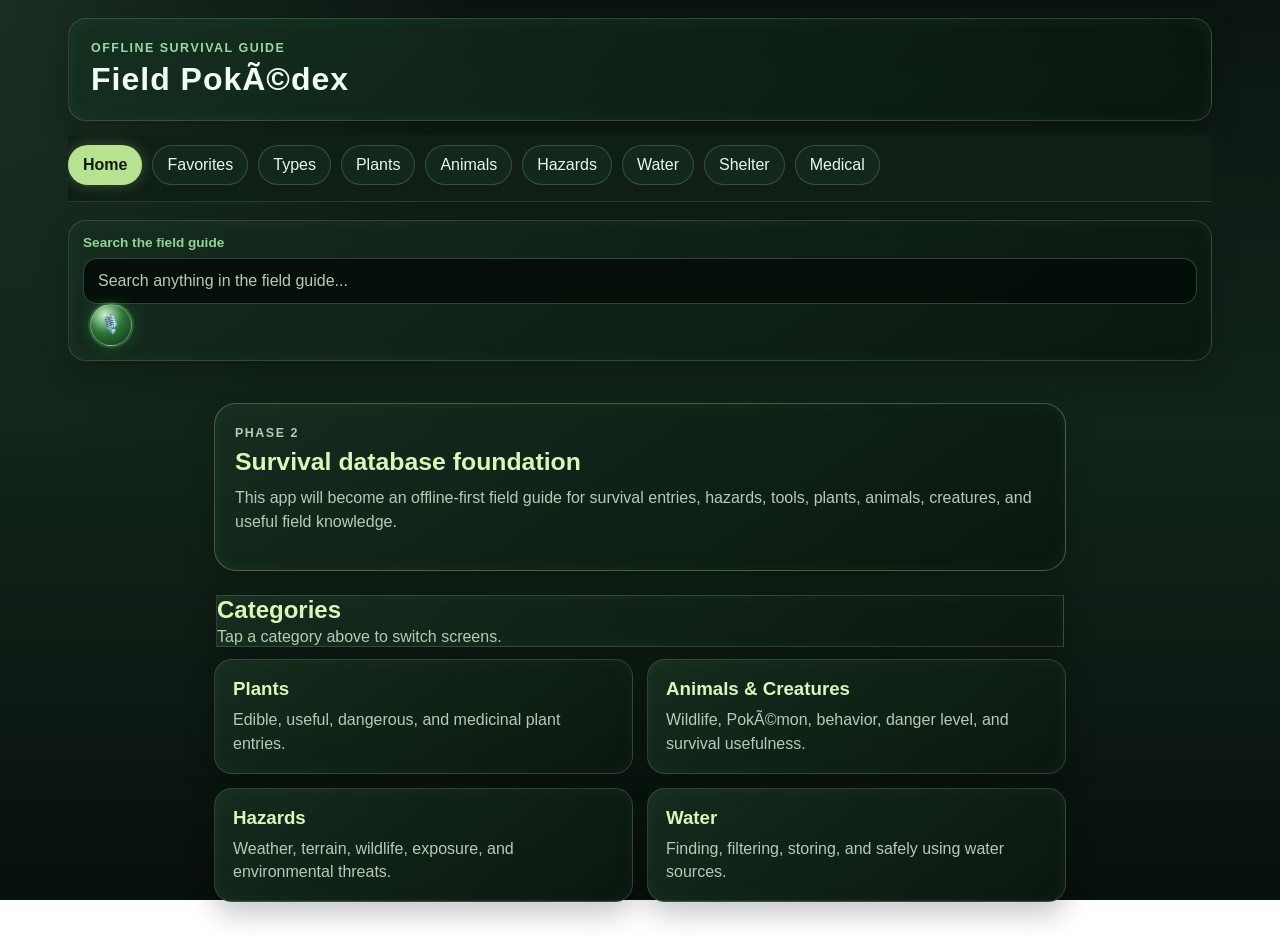
==== commit 5501c15b: "Update Field Pokedex working version 1 20260517-145148" ====
--- a/index.html
+++ b/index.html
@@ -3,9 +3,9 @@
 <head>
   <meta charset="UTF-8" />
   <meta name="viewport" content="width=device-width, initial-scale=1.0" />
-  <title>Field Pokédex</title>
+  <title>Field PokÃ©dex</title>
   <link rel="manifest" href="manifest.json" />
-  <link rel="stylesheet" href="styles.css?v=20260517-005551" />
+  <link rel="stylesheet" href="styles.css?v=20260517-145148" />
   <meta name="theme-color" content="#1f3d2b" />
   <style>
     .screen {
@@ -26,7 +26,7 @@
     <header class="app-header">
       <div>
         <p class="eyebrow">Offline Survival Guide</p>
-        <h1>Field Pokédex</h1>
+        <h1>Field PokÃ©dex</h1>
       </div>
     </header>
 
@@ -78,7 +78,7 @@
 
           <article class="entry-card">
             <h3>Animals & Creatures</h3>
-            <p>Wildlife, Pokémon, behavior, danger level, and survival usefulness.</p>
+            <p>Wildlife, PokÃ©mon, behavior, danger level, and survival usefulness.</p>
           </article>
 
           <article class="entry-card">
@@ -131,7 +131,7 @@
       <section class="screen" id="animals-screen">
         <section class="section-header">
           <h2>Animals & Creatures</h2>
-          <p>Animal, wildlife, and Pokémon entries will go here.</p>
+          <p>Animal, wildlife, and PokÃ©mon entries will go here.</p>
         </section>
       </section>
 
@@ -443,7 +443,8 @@
     </main>
   </div>
 
-  <script src="app.js?v=20260517-005551"></script>
+  <script src="app.js?v=20260517-145148"></script>
+  <script src="voice-search.js"></script>
 </body>
 </html>
 
@@ -461,3 +462,4 @@
 
 
 
+
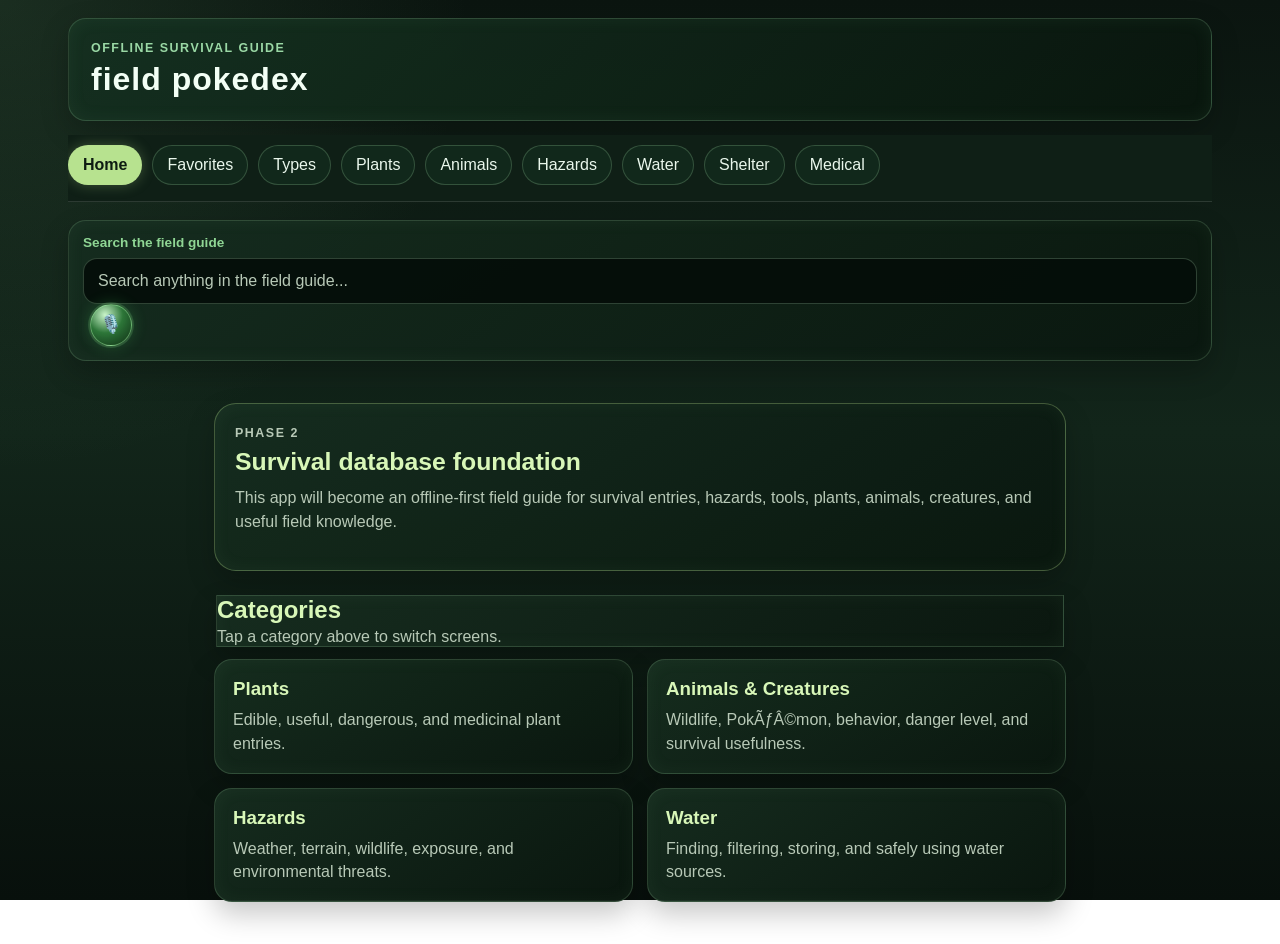
==== commit 58ff9d0c: "Upload current Field Pokedex project changes 20260528-195553" ====
--- a/index.html
+++ b/index.html
@@ -1,11 +1,11 @@
-<!DOCTYPE html>
+﻿<!DOCTYPE html>
 <html lang="en">
 <head>
   <meta charset="UTF-8" />
   <meta name="viewport" content="width=device-width, initial-scale=1.0" />
-  <title>Field PokÃ©dex</title>
+  <title>Field Pokedex</title>
   <link rel="manifest" href="manifest.json" />
-  <link rel="stylesheet" href="styles.css?v=20260517-145148" />
+  <link rel="stylesheet" href="styles.css?v=20260528-195553" />
   <meta name="theme-color" content="#1f3d2b" />
   <style>
     .screen {
@@ -20,13 +20,15 @@
       display: none !important;
     }
   </style>
+  <link rel="stylesheet" href="css/pokemon-detail-polish.css?v=20260517-185301">
+  <link rel="stylesheet" href="css/dossier-system.css?v=20260520181942">
 </head>
 <body>
   <div class="app-shell">
     <header class="app-header">
       <div>
         <p class="eyebrow">Offline Survival Guide</p>
-        <h1>Field PokÃ©dex</h1>
+        <h1>field pokedex</h1>
       </div>
     </header>
 
@@ -78,7 +80,7 @@
 
           <article class="entry-card">
             <h3>Animals & Creatures</h3>
-            <p>Wildlife, PokÃ©mon, behavior, danger level, and survival usefulness.</p>
+            <p>Wildlife, PokÃƒÂ©mon, behavior, danger level, and survival usefulness.</p>
           </article>
 
           <article class="entry-card">
@@ -131,7 +133,7 @@
       <section class="screen" id="animals-screen">
         <section class="section-header">
           <h2>Animals & Creatures</h2>
-          <p>Animal, wildlife, and PokÃ©mon entries will go here.</p>
+          <p>Animal, wildlife, and PokÃƒÂ©mon entries will go here.</p>
         </section>
       </section>
 
@@ -161,7 +163,29 @@
           <h2>Medical</h2>
           <p>Medical entries will go here.</p>
         </section>
-      </section>
+      </section>      <section class="screen" id="dossier-screen">
+        <button class="dossier-back-button" type="button" data-dossier-back="true">Back to Field Page</button>
+
+        <section class="dossier-hero" id="dossier-hero">
+          <p class="eyebrow">Field Dossier</p>
+          <h2>Entry Dossier</h2>
+          <p>Expanded record will appear here.</p>
+        </section>
+
+        <section class="dossier-layout">
+          <section class="dossier-media-grid" id="dossier-media"></section>
+
+          <article class="dossier-evolution-card" id="dossier-evolution">
+            <h3>Evolution Record</h3>
+            <p class="dossier-empty">No evolution record loaded.</p>
+          </article>
+
+          <section id="dossier-sections"></section>
+        </section>
+
+        <button class="dossier-back-button" type="button" data-dossier-back="true">Back to Field Page</button>
+      </section>
+
 
       <section class="screen" id="detail-screen">
         <button class="back-button" id="back-to-home">? Back</button>
@@ -185,7 +209,7 @@
           <button type="button" data-jump-target="detail-ecology">Ecology</button>
           <button type="button" data-jump-target="detail-safety">Safety</button>
           <button type="button" data-jump-target="detail-survival">Survival</button>
-          <button type="button" data-jump-target="detail-media">Media</button>
+          <button type="button" data-jump-target="detail-anatomy-card">Anatomy</button>
         </section>
 
         <section class="hero-card detail-card" id="detail-overview">
@@ -433,18 +457,28 @@
             <section class="card-grid related-entry-list" id="detail-related-entries"></section>
           </article>
 
-          <article class="entry-card" id="detail-media"><h3>Media / Source</h3>
+                                        <article class="entry-card hidden" id="detail-media"><h3>Media / Source</h3>
             <p id="detail-image-path"></p>
             <p id="detail-audio-path"></p>
             <p id="detail-author"></p>
           </article>
+          <article class="entry-card anatomy-image-card hidden" id="detail-anatomy-card">
+            <h3>Biological Anatomy Plate</h3>
+            <p id="detail-anatomy-caption"></p>
+            <a id="detail-anatomy-link" class="anatomy-open-link" href="#" target="_blank" rel="noopener">
+              <img id="detail-anatomy-image" alt="Anatomy reference" />
+            </a>
+            <p class="anatomy-open-note">Tap or click the image to open it full-size.</p>
+          </article>
         </section>
       </section>
     </main>
   </div>
 
-  <script src="app.js?v=20260517-145148"></script>
+  <script src="app.js?v=20260528-195553"></script>
+  <script src="js/dossier-system.js?v=20260520174017"></script>
   <script src="voice-search.js"></script>
+  <script src="js/pokemon-detail-polish.js?v=20260520181942" defer></script>
 </body>
 </html>
 
@@ -463,3 +497,26 @@
 
 
 
+
+
+
+
+
+
+
+
+
+
+
+
+
+
+
+
+
+
+
+
+
+
+
--- a/styles.css
+++ b/styles.css
@@ -1,4 +1,4 @@
-* {
+﻿* {
   box-sizing: border-box;
 }
 
@@ -2399,3 +2399,2681 @@
   outline: 2px solid #ffe72d;
 }
 
+/* ===== FIRE DETAIL THEME START ===== */
+
+/*
+  Fire-type detail theme.
+  This does not move or remove the normal Pokemon info screen sections.
+  It only reskins Fire entries when the detail screen has a Fire type class.
+*/
+
+#detail-screen[class*="type-fire"] {
+  position: relative;
+  isolation: isolate;
+}
+
+#detail-screen[class*="type-fire"]::before {
+  content: "";
+  position: fixed;
+  inset: 0;
+  pointer-events: none;
+  z-index: -2;
+  background:
+    radial-gradient(circle at 82% 14%, rgba(255, 92, 18, 0.26), transparent 30%),
+    radial-gradient(circle at 14% 30%, rgba(255, 166, 36, 0.12), transparent 24%),
+    radial-gradient(circle at 50% 100%, rgba(170, 24, 8, 0.30), transparent 38%),
+    linear-gradient(160deg, #060504 0%, #140805 45%, #050403 100%);
+}
+
+#detail-screen[class*="type-fire"]::after {
+  content: "";
+  position: fixed;
+  inset: 0;
+  pointer-events: none;
+  z-index: -1;
+  opacity: 0.34;
+  background:
+    linear-gradient(112deg, transparent 0 18%, rgba(255, 98, 24, 0.16) 19%, transparent 21%),
+    linear-gradient(246deg, transparent 0 62%, rgba(255, 179, 55, 0.10) 63%, transparent 65%),
+    radial-gradient(circle at 20% 80%, rgba(255, 77, 22, 0.18), transparent 18%);
+  animation: fireHeatDrift 7s infinite linear;
+}
+
+body[class*="entry-type-fire"] .app-shell {
+  background:
+    linear-gradient(180deg, rgba(8, 6, 5, 0.96), rgba(15, 7, 4, 0.97)),
+    radial-gradient(circle at 50% 0%, rgba(255, 91, 20, 0.20), transparent 32%);
+}
+
+body[class*="entry-type-fire"] .app-header {
+  border-color: rgba(255, 112, 31, 0.45) !important;
+  background:
+    radial-gradient(circle at 12% 50%, rgba(255, 119, 22, 0.16), transparent 28%),
+    linear-gradient(135deg, rgba(21, 10, 6, 0.96), rgba(5, 5, 4, 0.98)) !important;
+  box-shadow:
+    0 0 24px rgba(255, 83, 17, 0.18),
+    inset 0 0 26px rgba(255, 93, 20, 0.08) !important;
+}
+
+body[class*="entry-type-fire"] .app-header h1 {
+  color: #fff2df !important;
+  text-shadow:
+    0 0 10px rgba(255, 130, 35, 0.65),
+    0 0 26px rgba(255, 45, 12, 0.36) !important;
+}
+
+body[class*="entry-type-fire"] .eyebrow,
+#detail-screen[class*="type-fire"] .eyebrow {
+  color: #ffb14a !important;
+  letter-spacing: 0.16em;
+  text-transform: uppercase;
+}
+
+#detail-screen[class*="type-fire"] .hero-card {
+  position: relative;
+  overflow: hidden;
+  border: 1px solid rgba(255, 104, 24, 0.58);
+  background:
+    radial-gradient(circle at 78% 40%, rgba(255, 95, 22, 0.36), transparent 25%),
+    radial-gradient(circle at 78% 46%, rgba(255, 177, 50, 0.18), transparent 36%),
+    linear-gradient(135deg, rgba(29, 12, 7, 0.98), rgba(5, 5, 4, 0.98));
+  box-shadow:
+    0 0 26px rgba(255, 76, 17, 0.24),
+    inset 0 0 34px rgba(255, 112, 24, 0.10);
+}
+
+#detail-screen[class*="type-fire"] .hero-card::before {
+  content: "";
+  position: absolute;
+  inset: 0;
+  pointer-events: none;
+  opacity: 0.42;
+  background:
+    linear-gradient(120deg, transparent 0 22%, rgba(255, 97, 20, 0.14) 23%, transparent 26%),
+    radial-gradient(circle at 84% 36%, rgba(255, 174, 46, 0.18), transparent 22%);
+}
+
+#detail-screen[class*="type-fire"] .hero-card::after {
+  content: "🔥";
+  position: absolute;
+  right: 24px;
+  top: 22px;
+  width: 92px;
+  height: 92px;
+  display: grid;
+  place-items: center;
+  font-size: 48px;
+  border: 1px solid rgba(255, 136, 38, 0.54);
+  border-radius: 24px;
+  background:
+    radial-gradient(circle, rgba(255, 91, 20, 0.24), rgba(20, 8, 4, 0.82) 62%);
+  box-shadow:
+    0 0 22px rgba(255, 92, 18, 0.42),
+    inset 0 0 20px rgba(255, 160, 40, 0.12);
+  animation: fireCorePulse 2.8s ease-in-out infinite;
+}
+
+#detail-screen[class*="type-fire"] .hero-card h2,
+#detail-screen[class*="type-fire"] #detail-name {
+  color: #fff1df;
+  text-transform: uppercase;
+  letter-spacing: 0.05em;
+  text-shadow:
+    0 0 12px rgba(255, 112, 24, 0.72),
+    0 0 28px rgba(255, 42, 12, 0.42);
+}
+
+#detail-screen[class*="type-fire"] #detail-category,
+#detail-screen[class*="type-fire"] #detail-pokedex-number {
+  color: #ff7b2a;
+}
+
+#detail-screen[class*="type-fire"] #detail-visual {
+  border-color: rgba(255, 111, 26, 0.54);
+  background:
+    radial-gradient(circle at 50% 50%, rgba(255, 111, 26, 0.20), transparent 48%),
+    linear-gradient(145deg, rgba(12, 8, 5, 0.92), rgba(31, 12, 6, 0.88));
+  box-shadow:
+    0 0 24px rgba(255, 83, 17, 0.24),
+    inset 0 0 24px rgba(255, 122, 31, 0.10);
+}
+
+#detail-screen[class*="type-fire"] .detail-card,
+#detail-screen[class*="type-fire"] .entry-card,
+#detail-screen[class*="type-fire"] .info-card,
+#detail-screen[class*="type-fire"] .stat-card {
+  position: relative;
+  overflow: hidden;
+  border: 1px solid rgba(255, 112, 31, 0.36);
+  background:
+    linear-gradient(145deg, rgba(18, 12, 8, 0.96), rgba(7, 6, 5, 0.98));
+  box-shadow:
+    0 0 18px rgba(255, 82, 16, 0.12),
+    inset 0 0 22px rgba(255, 112, 31, 0.06);
+}
+
+#detail-screen[class*="type-fire"] .detail-card::before,
+#detail-screen[class*="type-fire"] .entry-card::before {
+  content: "";
+  position: absolute;
+  inset: 0;
+  pointer-events: none;
+  opacity: 0.34;
+  background:
+    linear-gradient(120deg, rgba(255, 122, 31, 0.10), transparent 28%),
+    linear-gradient(310deg, rgba(255, 50, 12, 0.08), transparent 34%);
+}
+
+#detail-screen[class*="type-fire"] .detail-card h3,
+#detail-screen[class*="type-fire"] .entry-card h3,
+#detail-screen[class*="type-fire"] .section-title {
+  color: #ffb14a;
+  text-transform: uppercase;
+  letter-spacing: 0.08em;
+  text-shadow: 0 0 10px rgba(255, 111, 26, 0.42);
+}
+
+#detail-screen[class*="type-fire"] .warning-card,
+#detail-screen[class*="type-fire"] [id*="warning"],
+#detail-screen[class*="type-fire"] [id*="emergency"] {
+  border-color: rgba(255, 71, 31, 0.62) !important;
+  background:
+    linear-gradient(135deg, rgba(53, 10, 6, 0.96), rgba(12, 6, 5, 0.98)) !important;
+  box-shadow:
+    0 0 22px rgba(255, 45, 18, 0.22),
+    inset 0 0 22px rgba(255, 73, 20, 0.10) !important;
+}
+
+#detail-screen[class*="type-fire"] .warning-card h3,
+#detail-screen[class*="type-fire"] [id*="warning"] h3,
+#detail-screen[class*="type-fire"] [id*="emergency"] h3 {
+  color: #ff6840 !important;
+}
+
+#detail-screen[class*="type-fire"] #evolution-tree-card,
+#detail-screen[class*="type-fire"] .evolution-card {
+  border: 1px solid rgba(255, 128, 31, 0.50);
+  background:
+    radial-gradient(circle at 12% 20%, rgba(255, 125, 30, 0.14), transparent 24%),
+    linear-gradient(135deg, rgba(17, 10, 6, 0.98), rgba(5, 5, 4, 0.98));
+  box-shadow:
+    0 0 24px rgba(255, 83, 17, 0.18),
+    inset 0 0 24px rgba(255, 112, 31, 0.08);
+}
+
+#detail-screen[class*="type-fire"] .evolution-family-node {
+  border-color: rgba(255, 130, 36, 0.38);
+  background:
+    linear-gradient(145deg, rgba(26, 12, 7, 0.96), rgba(8, 7, 5, 0.96));
+  box-shadow: inset 0 0 18px rgba(255, 103, 24, 0.08);
+}
+
+#detail-screen[class*="type-fire"] .evolution-family-node.current-evolution {
+  border-color: rgba(255, 177, 63, 0.86);
+  box-shadow:
+    0 0 18px rgba(255, 104, 25, 0.34),
+    inset 0 0 20px rgba(255, 144, 36, 0.13);
+}
+
+#detail-screen[class*="type-fire"] .evolution-symbol {
+  color: #ff9b2f;
+  text-shadow:
+    0 0 10px rgba(255, 112, 31, 0.72),
+    0 0 24px rgba(255, 45, 12, 0.34);
+}
+
+#detail-screen[class*="type-fire"] .evolution-arrow,
+#detail-screen[class*="type-fire"] .evolution-trigger {
+  color: #ffb14a;
+  text-shadow: 0 0 10px rgba(255, 104, 25, 0.55);
+}
+
+#detail-screen[class*="type-fire"] .tag-chip,
+#detail-screen[class*="type-fire"] .evolution-type-pills span {
+  color: #ffe0b7;
+  border-color: rgba(255, 128, 31, 0.52);
+  background: rgba(83, 24, 7, 0.62);
+}
+
+#detail-screen[class*="type-fire"] .stat-bar-track {
+  background: rgba(255, 226, 197, 0.12);
+  border: 1px solid rgba(255, 128, 31, 0.24);
+}
+
+#detail-screen[class*="type-fire"] .stat-bar-fill {
+  background:
+    linear-gradient(90deg, #ff3d1a, #ff8a24, #ffc15a);
+  box-shadow:
+    0 0 12px rgba(255, 100, 24, 0.48),
+    0 0 22px rgba(255, 55, 15, 0.22);
+}
+
+body[class*="entry-type-fire"] .nav-button.active,
+body[class*="entry-type-fire"] .nav-button:hover {
+  color: #ffb14a !important;
+  text-shadow: 0 0 12px rgba(255, 100, 24, 0.65);
+}
+
+body[class*="entry-type-fire"] .nav-button.active::after {
+  background: #ff7b2a !important;
+  box-shadow: 0 0 14px rgba(255, 92, 18, 0.65);
+}
+
+@keyframes fireHeatDrift {
+  0% {
+    transform: translate3d(-10px, 0, 0);
+    opacity: 0.22;
+  }
+  50% {
+    transform: translate3d(10px, -8px, 0);
+    opacity: 0.40;
+  }
+  100% {
+    transform: translate3d(-10px, 0, 0);
+    opacity: 0.22;
+  }
+}
+
+@keyframes fireCorePulse {
+  0%, 100% {
+    transform: scale(1);
+    filter: brightness(1);
+  }
+  50% {
+    transform: scale(1.04);
+    filter: brightness(1.24);
+  }
+}
+
+@media (max-width: 700px) {
+  #detail-screen[class*="type-fire"] .hero-card::after {
+    width: 62px;
+    height: 62px;
+    right: 14px;
+    top: 14px;
+    font-size: 32px;
+    border-radius: 18px;
+  }
+
+  #detail-screen[class*="type-fire"] .hero-card h2,
+  #detail-screen[class*="type-fire"] #detail-name {
+    max-width: 76%;
+    font-size: clamp(2rem, 11vw, 3.2rem);
+  }
+
+  #detail-screen[class*="type-fire"] .evolution-mainline {
+    gap: 0.65rem;
+  }
+
+  #detail-screen[class*="type-fire"] .evolution-family-node {
+    min-width: 120px;
+  }
+}
+
+/* ===== FIRE DETAIL THEME END ===== */
+
+
+/* ===== v38 CHARMANER IMAGE AND ANATOMY FIX ===== */
+
+.evolution-symbol.has-image {
+  padding: 4px;
+  overflow: hidden;
+}
+
+.evolution-symbol img {
+  width: 100%;
+  height: 100%;
+  object-fit: contain;
+  display: block;
+  border-radius: 50%;
+}
+
+.anatomy-image-card {
+  grid-column: 1 / -1;
+}
+
+.anatomy-image-card img {
+  width: 100%;
+  max-height: 900px;
+  object-fit: contain;
+  display: block;
+  margin-top: 12px;
+  border-radius: 18px;
+  border: 1px solid rgba(216, 247, 184, 0.28);
+  background: rgba(5, 14, 9, 0.72);
+}
+
+#detail-screen.type-fire .anatomy-image-card img,
+body.entry-type-fire .anatomy-image-card img {
+  border-color: rgba(255, 146, 65, 0.45);
+  box-shadow:
+    0 0 24px rgba(255, 111, 45, 0.18),
+    inset 0 0 18px rgba(255, 196, 97, 0.08);
+}
+
+/* ===== v39 EVOLUTION IMAGE DISPLAY FIX ===== */
+
+.evolution-symbol.has-image {
+  overflow: hidden;
+  padding: 4px;
+}
+
+.evolution-symbol.has-image img {
+  width: 100%;
+  height: 100%;
+  object-fit: contain;
+  display: block;
+  border-radius: 50%;
+}
+
+/* ===== v40 MAIN ENTRY IMAGE FIX ===== */
+
+.detail-visual.has-image {
+  overflow: hidden;
+}
+
+.detail-visual.has-image img {
+  width: 100%;
+  height: 100%;
+  object-fit: contain;
+  display: block;
+}
+
+/* ===== v41 REMOVE FIRE EMBLEM OVER MAIN IMAGE ===== */
+
+#detail-screen[class*="type-fire"] .hero-card::after {
+  display: none !important;
+  content: none !important;
+}
+
+/* ===== v42 CLICKABLE ANATOMY BOTTOM CARD AND HIDE MEDIA ===== */
+
+#detail-media {
+  display: none !important;
+}
+
+.anatomy-image-card {
+  grid-column: 1 / -1;
+  margin-top: 18px;
+}
+
+.anatomy-image-card h3 {
+  margin-bottom: 8px;
+}
+
+.anatomy-open-link {
+  display: block;
+  margin-top: 14px;
+  cursor: zoom-in;
+}
+
+.anatomy-image-card img {
+  width: 100%;
+  max-height: none;
+  object-fit: contain;
+  display: block;
+  border-radius: 18px;
+  border: 1px solid rgba(216, 247, 184, 0.28);
+  background: rgba(5, 14, 9, 0.72);
+}
+
+.anatomy-open-note {
+  margin-top: 10px !important;
+  color: #d8f7b8 !important;
+  font-weight: 800;
+  text-align: center;
+}
+
+#detail-screen[class*="type-fire"] .anatomy-image-card {
+  border-color: rgba(255, 112, 31, 0.46);
+  box-shadow:
+    0 0 22px rgba(255, 83, 17, 0.16),
+    inset 0 0 22px rgba(255, 112, 31, 0.07);
+}
+
+#detail-screen[class*="type-fire"] .anatomy-image-card img {
+  border-color: rgba(255, 146, 65, 0.45);
+  box-shadow:
+    0 0 24px rgba(255, 111, 45, 0.18),
+    inset 0 0 18px rgba(255, 196, 97, 0.08);
+}
+
+#detail-screen[class*="type-fire"] .anatomy-open-note {
+  color: #ffb14a !important;
+}
+
+/* ===== v43 AUTOMATIC IMAGE SYSTEM STYLES ===== */
+
+#detail-media {
+  display: none !important;
+}
+
+.detail-visual.has-image {
+  overflow: hidden;
+}
+
+.detail-visual.has-image img {
+  width: 100%;
+  height: 100%;
+  object-fit: contain;
+  display: block;
+}
+
+.evolution-symbol.has-image {
+  overflow: hidden;
+  padding: 4px;
+}
+
+.evolution-symbol.has-image img {
+  width: 100%;
+  height: 100%;
+  object-fit: contain;
+  display: block;
+  border-radius: 50%;
+}
+
+.anatomy-image-card {
+  grid-column: 1 / -1;
+  margin-top: 18px;
+}
+
+.anatomy-open-link {
+  display: block;
+  margin-top: 14px;
+  cursor: zoom-in;
+}
+
+.anatomy-image-card img {
+  width: 100%;
+  max-height: none;
+  object-fit: contain;
+  display: block;
+  border-radius: 18px;
+  border: 1px solid rgba(216, 247, 184, 0.28);
+  background: rgba(5, 14, 9, 0.72);
+}
+
+.anatomy-open-note {
+  margin-top: 10px !important;
+  color: #d8f7b8 !important;
+  font-weight: 800;
+  text-align: center;
+}
+
+#detail-screen[class*="type-fire"] .hero-card::after {
+  display: none !important;
+  content: none !important;
+}
+
+#detail-screen[class*="type-fire"] .anatomy-image-card {
+  border-color: rgba(255, 112, 31, 0.46);
+  box-shadow:
+    0 0 22px rgba(255, 83, 17, 0.16),
+    inset 0 0 22px rgba(255, 112, 31, 0.07);
+}
+
+#detail-screen[class*="type-fire"] .anatomy-image-card img {
+  border-color: rgba(255, 146, 65, 0.45);
+  box-shadow:
+    0 0 24px rgba(255, 111, 45, 0.18),
+    inset 0 0 18px rgba(255, 196, 97, 0.08);
+}
+
+#detail-screen[class*="type-fire"] .anatomy-open-note {
+  color: #ffb14a !important;
+}
+
+/* ===== v44 UNIVERSAL DETAIL IMAGE AND ANATOMY STYLES ===== */
+
+#detail-media {
+  display: none !important;
+}
+
+.detail-visual.has-image {
+  overflow: hidden;
+}
+
+.detail-visual.has-image img {
+  width: 100%;
+  height: 100%;
+  object-fit: contain;
+  display: block;
+}
+
+.anatomy-image-card {
+  grid-column: 1 / -1;
+  margin-top: 18px;
+}
+
+.anatomy-open-link {
+  display: block;
+  margin-top: 14px;
+  cursor: zoom-in;
+}
+
+.anatomy-image-card img {
+  width: 100%;
+  max-height: none;
+  object-fit: contain;
+  display: block;
+  border-radius: 18px;
+  border: 1px solid rgba(216, 247, 184, 0.28);
+  background: rgba(5, 14, 9, 0.72);
+}
+
+.anatomy-open-note {
+  margin-top: 10px !important;
+  color: #d8f7b8 !important;
+  font-weight: 800;
+  text-align: center;
+}
+
+#detail-screen[class*="type-fire"] .hero-card::after {
+  display: none !important;
+  content: none !important;
+}
+
+#detail-screen[class*="type-fire"] .anatomy-image-card {
+  border-color: rgba(255, 112, 31, 0.46);
+  box-shadow:
+    0 0 22px rgba(255, 83, 17, 0.16),
+    inset 0 0 22px rgba(255, 112, 31, 0.07);
+}
+
+#detail-screen[class*="type-fire"] .anatomy-image-card img {
+  border-color: rgba(255, 146, 65, 0.45);
+  box-shadow:
+    0 0 24px rgba(255, 111, 45, 0.18),
+    inset 0 0 18px rgba(255, 196, 97, 0.08);
+}
+
+#detail-screen[class*="type-fire"] .anatomy-open-note {
+  color: #ffb14a !important;
+}
+
+/* ===== WATER DETAIL THEME START ===== */
+
+/*
+  Water-type detail theme.
+  Keeps the normal Pokemon detail page structure exactly the same.
+  Only reskins Water entries.
+*/
+
+#detail-screen[class*="type-water"] {
+  position: relative;
+  isolation: isolate;
+}
+
+#detail-screen[class*="type-water"]::before {
+  content: "";
+  position: fixed;
+  inset: 0;
+  pointer-events: none;
+  z-index: -2;
+  background:
+    radial-gradient(circle at 82% 10%, rgba(84, 212, 255, 0.18), transparent 24%),
+    radial-gradient(circle at 12% 24%, rgba(47, 150, 255, 0.12), transparent 26%),
+    radial-gradient(circle at 50% 100%, rgba(10, 52, 105, 0.40), transparent 45%),
+    linear-gradient(180deg, #03111f 0%, #051b2d 38%, #021018 100%);
+}
+
+#detail-screen[class*="type-water"]::after {
+  content: "";
+  position: fixed;
+  inset: 0;
+  pointer-events: none;
+  z-index: -1;
+  opacity: 0.30;
+  background:
+    radial-gradient(circle at 15% 18%, rgba(163, 238, 255, 0.12) 0 2px, transparent 3px),
+    radial-gradient(circle at 76% 30%, rgba(163, 238, 255, 0.10) 0 3px, transparent 4px),
+    radial-gradient(circle at 28% 70%, rgba(163, 238, 255, 0.08) 0 4px, transparent 5px),
+    linear-gradient(115deg, transparent 0 20%, rgba(76, 196, 255, 0.08) 21%, transparent 24%),
+    linear-gradient(245deg, transparent 0 60%, rgba(56, 150, 255, 0.08) 61%, transparent 64%);
+  animation: waterDrift 10s infinite linear;
+}
+
+body[class*="entry-type-water"] .app-shell {
+  background:
+    linear-gradient(180deg, rgba(2, 14, 24, 0.96), rgba(3, 21, 35, 0.98)),
+    radial-gradient(circle at 50% 0%, rgba(78, 200, 255, 0.12), transparent 36%);
+}
+
+body[class*="entry-type-water"] .app-header {
+  border-color: rgba(82, 188, 255, 0.42) !important;
+  background:
+    radial-gradient(circle at 12% 50%, rgba(88, 215, 255, 0.12), transparent 28%),
+    linear-gradient(135deg, rgba(5, 20, 34, 0.96), rgba(3, 10, 20, 0.98)) !important;
+  box-shadow:
+    0 0 24px rgba(62, 180, 255, 0.14),
+    inset 0 0 24px rgba(90, 215, 255, 0.06) !important;
+}
+
+body[class*="entry-type-water"] .app-header h1 {
+  color: #e6f8ff !important;
+  text-shadow:
+    0 0 10px rgba(119, 225, 255, 0.34),
+    0 0 24px rgba(50, 140, 255, 0.18) !important;
+}
+
+body[class*="entry-type-water"] .eyebrow,
+#detail-screen[class*="type-water"] .eyebrow {
+  color: #8cdeff !important;
+  letter-spacing: 0.16em;
+  text-transform: uppercase;
+}
+
+#detail-screen[class*="type-water"] .hero-card {
+  position: relative;
+  overflow: hidden;
+  border: 1px solid rgba(92, 206, 255, 0.42);
+  background:
+    radial-gradient(circle at 78% 38%, rgba(88, 205, 255, 0.20), transparent 24%),
+    radial-gradient(circle at 80% 44%, rgba(181, 240, 255, 0.10), transparent 34%),
+    linear-gradient(135deg, rgba(6, 24, 38, 0.98), rgba(2, 12, 24, 0.98));
+  box-shadow:
+    0 0 22px rgba(62, 180, 255, 0.16),
+    inset 0 0 30px rgba(80, 198, 255, 0.08);
+}
+
+#detail-screen[class*="type-water"] .hero-card::before {
+  content: "";
+  position: absolute;
+  inset: 0;
+  pointer-events: none;
+  opacity: 0.35;
+  background:
+    linear-gradient(120deg, transparent 0 22%, rgba(102, 216, 255, 0.10) 23%, transparent 27%),
+    radial-gradient(circle at 84% 36%, rgba(172, 241, 255, 0.10), transparent 20%);
+}
+
+#detail-screen[class*="type-water"] .hero-card::after {
+  content: "💧";
+  position: absolute;
+  right: 24px;
+  top: 22px;
+  width: 92px;
+  height: 92px;
+  display: grid;
+  place-items: center;
+  font-size: 44px;
+  border: 1px solid rgba(104, 220, 255, 0.42);
+  border-radius: 24px;
+  background:
+    radial-gradient(circle, rgba(92, 212, 255, 0.16), rgba(4, 16, 28, 0.82) 62%);
+  box-shadow:
+    0 0 18px rgba(88, 205, 255, 0.20),
+    inset 0 0 18px rgba(156, 236, 255, 0.08);
+  animation: waterPulse 3.4s ease-in-out infinite;
+}
+
+#detail-screen[class*="type-water"] .hero-card h2,
+#detail-screen[class*="type-water"] #detail-name {
+  color: #eaf9ff;
+  text-transform: uppercase;
+  letter-spacing: 0.05em;
+  text-shadow:
+    0 0 10px rgba(120, 226, 255, 0.25),
+    0 0 22px rgba(55, 145, 255, 0.16);
+}
+
+#detail-screen[class*="type-water"] #detail-category,
+#detail-screen[class*="type-water"] #detail-pokedex-number {
+  color: #69d8ff;
+}
+
+#detail-screen[class*="type-water"] #detail-visual {
+  border-color: rgba(88, 205, 255, 0.38);
+  background:
+    radial-gradient(circle at 50% 50%, rgba(81, 196, 255, 0.14), transparent 48%),
+    linear-gradient(145deg, rgba(4, 16, 28, 0.94), rgba(7, 31, 45, 0.88));
+  box-shadow:
+    0 0 18px rgba(72, 190, 255, 0.14),
+    inset 0 0 20px rgba(108, 217, 255, 0.08);
+}
+
+#detail-screen[class*="type-water"] .detail-card,
+#detail-screen[class*="type-water"] .entry-card,
+#detail-screen[class*="type-water"] .info-card,
+#detail-screen[class*="type-water"] .stat-card {
+  position: relative;
+  overflow: hidden;
+  border: 1px solid rgba(88, 205, 255, 0.24);
+  background:
+    linear-gradient(145deg, rgba(7, 22, 34, 0.96), rgba(3, 12, 22, 0.98));
+  box-shadow:
+    0 0 14px rgba(65, 178, 255, 0.10),
+    inset 0 0 18px rgba(106, 218, 255, 0.04);
+}
+
+#detail-screen[class*="type-water"] .detail-card::before,
+#detail-screen[class*="type-water"] .entry-card::before {
+  content: "";
+  position: absolute;
+  inset: 0;
+  pointer-events: none;
+  opacity: 0.28;
+  background:
+    linear-gradient(120deg, rgba(130, 231, 255, 0.07), transparent 30%),
+    linear-gradient(300deg, rgba(55, 153, 255, 0.06), transparent 34%);
+}
+
+#detail-screen[class*="type-water"] .detail-card h3,
+#detail-screen[class*="type-water"] .entry-card h3,
+#detail-screen[class*="type-water"] .section-title {
+  color: #91e5ff;
+  text-transform: uppercase;
+  letter-spacing: 0.08em;
+  text-shadow: 0 0 8px rgba(108, 217, 255, 0.16);
+}
+
+#detail-screen[class*="type-water"] .warning-card,
+#detail-screen[class*="type-water"] [id*="warning"],
+#detail-screen[class*="type-water"] [id*="emergency"] {
+  border-color: rgba(86, 194, 255, 0.34) !important;
+  background:
+    linear-gradient(135deg, rgba(8, 28, 44, 0.98), rgba(4, 16, 28, 0.98)) !important;
+  box-shadow:
+    0 0 18px rgba(76, 188, 255, 0.12),
+    inset 0 0 18px rgba(95, 210, 255, 0.05) !important;
+}
+
+#detail-screen[class*="type-water"] .warning-card h3,
+#detail-screen[class*="type-water"] [id*="warning"] h3,
+#detail-screen[class*="type-water"] [id*="emergency"] h3 {
+  color: #82ddff !important;
+}
+
+#detail-screen[class*="type-water"] #evolution-tree-card,
+#detail-screen[class*="type-water"] .evolution-card {
+  border: 1px solid rgba(88, 205, 255, 0.34);
+  background:
+    radial-gradient(circle at 12% 20%, rgba(114, 223, 255, 0.08), transparent 24%),
+    linear-gradient(135deg, rgba(7, 20, 34, 0.98), rgba(2, 10, 18, 0.98));
+  box-shadow:
+    0 0 16px rgba(70, 188, 255, 0.12),
+    inset 0 0 18px rgba(108, 217, 255, 0.05);
+}
+
+#detail-screen[class*="type-water"] .evolution-family-node {
+  border-color: rgba(88, 205, 255, 0.24);
+  background:
+    linear-gradient(145deg, rgba(8, 24, 38, 0.96), rgba(3, 12, 22, 0.96));
+  box-shadow: inset 0 0 14px rgba(98, 208, 255, 0.04);
+}
+
+#detail-screen[class*="type-water"] .evolution-family-node.current-evolution {
+  border-color: rgba(130, 231, 255, 0.62);
+  box-shadow:
+    0 0 14px rgba(80, 198, 255, 0.20),
+    inset 0 0 16px rgba(151, 238, 255, 0.08);
+}
+
+#detail-screen[class*="type-water"] .evolution-symbol {
+  color: #8ce6ff;
+  text-shadow:
+    0 0 8px rgba(95, 210, 255, 0.25),
+    0 0 20px rgba(56, 150, 255, 0.14);
+}
+
+#detail-screen[class*="type-water"] .evolution-arrow,
+#detail-screen[class*="type-water"] .evolution-trigger {
+  color: #a8eeff;
+  text-shadow: 0 0 8px rgba(95, 210, 255, 0.20);
+}
+
+#detail-screen[class*="type-water"] .tag-chip,
+#detail-screen[class*="type-water"] .evolution-type-pills span {
+  color: #def8ff;
+  border-color: rgba(88, 205, 255, 0.30);
+  background: rgba(14, 46, 68, 0.55);
+}
+
+#detail-screen[class*="type-water"] .stat-bar-track {
+  background: rgba(220, 247, 255, 0.10);
+  border: 1px solid rgba(88, 205, 255, 0.14);
+}
+
+#detail-screen[class*="type-water"] .stat-bar-fill {
+  background:
+    linear-gradient(90deg, #2a86ff, #47c5ff, #9ef0ff);
+  box-shadow:
+    0 0 10px rgba(74, 195, 255, 0.24),
+    0 0 18px rgba(54, 148, 255, 0.12);
+}
+
+body[class*="entry-type-water"] .nav-button.active,
+body[class*="entry-type-water"] .nav-button:hover {
+  color: #98e9ff !important;
+  text-shadow: 0 0 8px rgba(88, 205, 255, 0.26);
+}
+
+body[class*="entry-type-water"] .nav-button.active::after {
+  background: #55d2ff !important;
+  box-shadow: 0 0 10px rgba(88, 205, 255, 0.34);
+}
+
+@keyframes waterDrift {
+  0% {
+    transform: translate3d(0, 0, 0);
+    opacity: 0.22;
+  }
+  50% {
+    transform: translate3d(0, -10px, 0);
+    opacity: 0.34;
+  }
+  100% {
+    transform: translate3d(0, 0, 0);
+    opacity: 0.22;
+  }
+}
+
+@keyframes waterPulse {
+  0%, 100% {
+    transform: scale(1);
+    filter: brightness(1);
+  }
+  50% {
+    transform: scale(1.03);
+    filter: brightness(1.10);
+  }
+}
+
+@media (max-width: 700px) {
+  #detail-screen[class*="type-water"] .hero-card::after {
+    width: 62px;
+    height: 62px;
+    right: 14px;
+    top: 14px;
+    font-size: 30px;
+    border-radius: 18px;
+  }
+
+  #detail-screen[class*="type-water"] .hero-card h2,
+  #detail-screen[class*="type-water"] #detail-name {
+    max-width: 76%;
+    font-size: clamp(2rem, 11vw, 3.2rem);
+  }
+
+  #detail-screen[class*="type-water"] .evolution-mainline {
+    gap: 0.65rem;
+  }
+
+  #detail-screen[class*="type-water"] .evolution-family-node {
+    min-width: 120px;
+  }
+}
+
+/* ===== WATER DETAIL THEME END ===== */
+
+/* ===== EXTRA TYPE DETAIL THEMES START ===== */
+
+/*
+  Extra type detail themes.
+  Keeps the normal Pokemon detail screen structure.
+  Only changes the visual skin based on type.
+  Added types: Grass, Ghost, Poison, Psychic, Dragon, Fairy.
+*/
+
+#detail-screen[class*="type-grass"] {
+  --type-glow: rgba(88, 220, 116, 0.28);
+  --type-glow-soft: rgba(118, 255, 145, 0.13);
+  --type-accent: #7cff8f;
+  --type-accent-2: #35c964;
+  --type-accent-3: #d7ffd9;
+  --type-dark-1: #04140a;
+  --type-dark-2: #08210f;
+  --type-dark-3: #020805;
+  --type-panel: rgba(7, 25, 13, 0.96);
+  --type-panel-2: rgba(3, 12, 7, 0.98);
+  --type-border: rgba(111, 239, 134, 0.36);
+  --type-icon: "🌿";
+}
+
+#detail-screen[class*="type-ghost"] {
+  --type-glow: rgba(165, 116, 255, 0.30);
+  --type-glow-soft: rgba(205, 170, 255, 0.14);
+  --type-accent: #c7a6ff;
+  --type-accent-2: #895cff;
+  --type-accent-3: #f1eaff;
+  --type-dark-1: #090615;
+  --type-dark-2: #140c28;
+  --type-dark-3: #03020a;
+  --type-panel: rgba(17, 10, 31, 0.96);
+  --type-panel-2: rgba(5, 4, 12, 0.98);
+  --type-border: rgba(185, 146, 255, 0.34);
+  --type-icon: "👻";
+}
+
+#detail-screen[class*="type-poison"] {
+  --type-glow: rgba(185, 82, 255, 0.28);
+  --type-glow-soft: rgba(128, 255, 93, 0.12);
+  --type-accent: #d275ff;
+  --type-accent-2: #78e64b;
+  --type-accent-3: #f4ddff;
+  --type-dark-1: #10051a;
+  --type-dark-2: #1b0827;
+  --type-dark-3: #07040a;
+  --type-panel: rgba(22, 8, 34, 0.96);
+  --type-panel-2: rgba(7, 4, 12, 0.98);
+  --type-border: rgba(209, 104, 255, 0.34);
+  --type-icon: "☣";
+}
+
+#detail-screen[class*="type-psychic"] {
+  --type-glow: rgba(255, 90, 205, 0.30);
+  --type-glow-soft: rgba(114, 220, 255, 0.12);
+  --type-accent: #ff8be4;
+  --type-accent-2: #7ae8ff;
+  --type-accent-3: #fff0fb;
+  --type-dark-1: #13051a;
+  --type-dark-2: #210a2b;
+  --type-dark-3: #07030b;
+  --type-panel: rgba(24, 8, 32, 0.96);
+  --type-panel-2: rgba(7, 3, 12, 0.98);
+  --type-border: rgba(255, 128, 224, 0.34);
+  --type-icon: "✦";
+}
+
+#detail-screen[class*="type-dragon"] {
+  --type-glow: rgba(255, 145, 54, 0.28);
+  --type-glow-soft: rgba(105, 135, 255, 0.13);
+  --type-accent: #ffb25f;
+  --type-accent-2: #6e86ff;
+  --type-accent-3: #fff1dc;
+  --type-dark-1: #120905;
+  --type-dark-2: #1e1008;
+  --type-dark-3: #050304;
+  --type-panel: rgba(24, 13, 7, 0.96);
+  --type-panel-2: rgba(7, 4, 4, 0.98);
+  --type-border: rgba(255, 166, 74, 0.36);
+  --type-icon: "🐉";
+}
+
+#detail-screen[class*="type-fairy"] {
+  --type-glow: rgba(255, 150, 220, 0.30);
+  --type-glow-soft: rgba(255, 235, 160, 0.12);
+  --type-accent: #ffaddf;
+  --type-accent-2: #ffe17d;
+  --type-accent-3: #fff4fb;
+  --type-dark-1: #160816;
+  --type-dark-2: #250f24;
+  --type-dark-3: #080407;
+  --type-panel: rgba(29, 12, 28, 0.96);
+  --type-panel-2: rgba(8, 4, 9, 0.98);
+  --type-border: rgba(255, 173, 223, 0.34);
+  --type-icon: "✧";
+}
+
+#detail-screen:is(
+  [class*="type-grass"],
+  [class*="type-ghost"],
+  [class*="type-poison"],
+  [class*="type-psychic"],
+  [class*="type-dragon"],
+  [class*="type-fairy"]
+) {
+  position: relative;
+  isolation: isolate;
+}
+
+#detail-screen:is(
+  [class*="type-grass"],
+  [class*="type-ghost"],
+  [class*="type-poison"],
+  [class*="type-psychic"],
+  [class*="type-dragon"],
+  [class*="type-fairy"]
+)::before {
+  content: "";
+  position: fixed;
+  inset: 0;
+  pointer-events: none;
+  z-index: -2;
+  background:
+    radial-gradient(circle at 82% 10%, var(--type-glow), transparent 26%),
+    radial-gradient(circle at 12% 24%, var(--type-glow-soft), transparent 28%),
+    radial-gradient(circle at 50% 100%, var(--type-glow), transparent 48%),
+    linear-gradient(180deg, var(--type-dark-1) 0%, var(--type-dark-2) 42%, var(--type-dark-3) 100%);
+}
+
+#detail-screen:is(
+  [class*="type-grass"],
+  [class*="type-ghost"],
+  [class*="type-poison"],
+  [class*="type-psychic"],
+  [class*="type-dragon"],
+  [class*="type-fairy"]
+)::after {
+  content: "";
+  position: fixed;
+  inset: 0;
+  pointer-events: none;
+  z-index: -1;
+  opacity: 0.30;
+  background:
+    radial-gradient(circle at 18% 18%, var(--type-glow-soft) 0 2px, transparent 3px),
+    radial-gradient(circle at 76% 30%, var(--type-glow-soft) 0 3px, transparent 4px),
+    radial-gradient(circle at 28% 70%, var(--type-glow-soft) 0 4px, transparent 5px),
+    linear-gradient(115deg, transparent 0 20%, var(--type-glow-soft) 21%, transparent 24%),
+    linear-gradient(245deg, transparent 0 60%, var(--type-glow-soft) 61%, transparent 64%);
+  animation: extraTypeDrift 10s infinite linear;
+}
+
+body:is(
+  [class*="entry-type-grass"],
+  [class*="entry-type-ghost"],
+  [class*="entry-type-poison"],
+  [class*="entry-type-psychic"],
+  [class*="entry-type-dragon"],
+  [class*="entry-type-fairy"]
+) .app-shell {
+  background:
+    linear-gradient(180deg, rgba(3, 8, 8, 0.96), rgba(6, 10, 13, 0.98)),
+    radial-gradient(circle at 50% 0%, rgba(255, 255, 255, 0.08), transparent 36%);
+}
+
+body:is(
+  [class*="entry-type-grass"],
+  [class*="entry-type-ghost"],
+  [class*="entry-type-poison"],
+  [class*="entry-type-psychic"],
+  [class*="entry-type-dragon"],
+  [class*="entry-type-fairy"]
+) .app-header {
+  border-color: rgba(255, 255, 255, 0.18) !important;
+  background:
+    radial-gradient(circle at 12% 50%, rgba(255, 255, 255, 0.08), transparent 28%),
+    linear-gradient(135deg, rgba(6, 10, 14, 0.96), rgba(3, 5, 8, 0.98)) !important;
+  box-shadow:
+    0 0 24px rgba(255, 255, 255, 0.08),
+    inset 0 0 24px rgba(255, 255, 255, 0.04) !important;
+}
+
+#detail-screen:is(
+  [class*="type-grass"],
+  [class*="type-ghost"],
+  [class*="type-poison"],
+  [class*="type-psychic"],
+  [class*="type-dragon"],
+  [class*="type-fairy"]
+) .eyebrow {
+  color: var(--type-accent) !important;
+  letter-spacing: 0.16em;
+  text-transform: uppercase;
+}
+
+#detail-screen:is(
+  [class*="type-grass"],
+  [class*="type-ghost"],
+  [class*="type-poison"],
+  [class*="type-psychic"],
+  [class*="type-dragon"],
+  [class*="type-fairy"]
+) .hero-card {
+  position: relative;
+  overflow: hidden;
+  border: 1px solid var(--type-border);
+  background:
+    radial-gradient(circle at 78% 38%, var(--type-glow), transparent 25%),
+    radial-gradient(circle at 80% 44%, var(--type-glow-soft), transparent 36%),
+    linear-gradient(135deg, var(--type-panel), var(--type-panel-2));
+  box-shadow:
+    0 0 22px var(--type-glow-soft),
+    inset 0 0 30px var(--type-glow-soft);
+}
+
+#detail-screen:is(
+  [class*="type-grass"],
+  [class*="type-ghost"],
+  [class*="type-poison"],
+  [class*="type-psychic"],
+  [class*="type-dragon"],
+  [class*="type-fairy"]
+) .hero-card::before {
+  content: "";
+  position: absolute;
+  inset: 0;
+  pointer-events: none;
+  opacity: 0.35;
+  background:
+    linear-gradient(120deg, transparent 0 22%, var(--type-glow-soft) 23%, transparent 27%),
+    radial-gradient(circle at 84% 36%, var(--type-glow-soft), transparent 20%);
+}
+
+#detail-screen:is(
+  [class*="type-grass"],
+  [class*="type-ghost"],
+  [class*="type-poison"],
+  [class*="type-psychic"],
+  [class*="type-dragon"],
+  [class*="type-fairy"]
+) .hero-card::after {
+  content: var(--type-icon);
+  position: absolute;
+  right: 24px;
+  top: 22px;
+  width: 92px;
+  height: 92px;
+  display: grid;
+  place-items: center;
+  font-size: 44px;
+  border: 1px solid var(--type-border);
+  border-radius: 24px;
+  background:
+    radial-gradient(circle, var(--type-glow-soft), rgba(4, 8, 10, 0.82) 62%);
+  box-shadow:
+    0 0 18px var(--type-glow-soft),
+    inset 0 0 18px rgba(255, 255, 255, 0.06);
+  animation: extraTypePulse 3.4s ease-in-out infinite;
+}
+
+#detail-screen:is(
+  [class*="type-grass"],
+  [class*="type-ghost"],
+  [class*="type-poison"],
+  [class*="type-psychic"],
+  [class*="type-dragon"],
+  [class*="type-fairy"]
+) .hero-card h2,
+#detail-screen:is(
+  [class*="type-grass"],
+  [class*="type-ghost"],
+  [class*="type-poison"],
+  [class*="type-psychic"],
+  [class*="type-dragon"],
+  [class*="type-fairy"]
+) #detail-name {
+  color: var(--type-accent-3);
+  text-transform: uppercase;
+  letter-spacing: 0.05em;
+  text-shadow:
+    0 0 10px var(--type-glow),
+    0 0 22px var(--type-glow-soft);
+}
+
+#detail-screen:is(
+  [class*="type-grass"],
+  [class*="type-ghost"],
+  [class*="type-poison"],
+  [class*="type-psychic"],
+  [class*="type-dragon"],
+  [class*="type-fairy"]
+) #detail-category,
+#detail-screen:is(
+  [class*="type-grass"],
+  [class*="type-ghost"],
+  [class*="type-poison"],
+  [class*="type-psychic"],
+  [class*="type-dragon"],
+  [class*="type-fairy"]
+) #detail-pokedex-number {
+  color: var(--type-accent);
+}
+
+#detail-screen:is(
+  [class*="type-grass"],
+  [class*="type-ghost"],
+  [class*="type-poison"],
+  [class*="type-psychic"],
+  [class*="type-dragon"],
+  [class*="type-fairy"]
+) #detail-visual {
+  border-color: var(--type-border);
+  background:
+    radial-gradient(circle at 50% 50%, var(--type-glow-soft), transparent 48%),
+    linear-gradient(145deg, var(--type-panel-2), var(--type-panel));
+  box-shadow:
+    0 0 18px var(--type-glow-soft),
+    inset 0 0 20px var(--type-glow-soft);
+}
+
+#detail-screen:is(
+  [class*="type-grass"],
+  [class*="type-ghost"],
+  [class*="type-poison"],
+  [class*="type-psychic"],
+  [class*="type-dragon"],
+  [class*="type-fairy"]
+) .detail-card,
+#detail-screen:is(
+  [class*="type-grass"],
+  [class*="type-ghost"],
+  [class*="type-poison"],
+  [class*="type-psychic"],
+  [class*="type-dragon"],
+  [class*="type-fairy"]
+) .entry-card,
+#detail-screen:is(
+  [class*="type-grass"],
+  [class*="type-ghost"],
+  [class*="type-poison"],
+  [class*="type-psychic"],
+  [class*="type-dragon"],
+  [class*="type-fairy"]
+) .info-card,
+#detail-screen:is(
+  [class*="type-grass"],
+  [class*="type-ghost"],
+  [class*="type-poison"],
+  [class*="type-psychic"],
+  [class*="type-dragon"],
+  [class*="type-fairy"]
+) .stat-card {
+  position: relative;
+  overflow: hidden;
+  border: 1px solid var(--type-border);
+  background:
+    linear-gradient(145deg, var(--type-panel), var(--type-panel-2));
+  box-shadow:
+    0 0 14px var(--type-glow-soft),
+    inset 0 0 18px rgba(255, 255, 255, 0.03);
+}
+
+#detail-screen:is(
+  [class*="type-grass"],
+  [class*="type-ghost"],
+  [class*="type-poison"],
+  [class*="type-psychic"],
+  [class*="type-dragon"],
+  [class*="type-fairy"]
+) .detail-card h3,
+#detail-screen:is(
+  [class*="type-grass"],
+  [class*="type-ghost"],
+  [class*="type-poison"],
+  [class*="type-psychic"],
+  [class*="type-dragon"],
+  [class*="type-fairy"]
+) .entry-card h3,
+#detail-screen:is(
+  [class*="type-grass"],
+  [class*="type-ghost"],
+  [class*="type-poison"],
+  [class*="type-psychic"],
+  [class*="type-dragon"],
+  [class*="type-fairy"]
+) .section-title {
+  color: var(--type-accent);
+  text-transform: uppercase;
+  letter-spacing: 0.08em;
+  text-shadow: 0 0 8px var(--type-glow-soft);
+}
+
+#detail-screen:is(
+  [class*="type-grass"],
+  [class*="type-ghost"],
+  [class*="type-poison"],
+  [class*="type-psychic"],
+  [class*="type-dragon"],
+  [class*="type-fairy"]
+) .warning-card,
+#detail-screen:is(
+  [class*="type-grass"],
+  [class*="type-ghost"],
+  [class*="type-poison"],
+  [class*="type-psychic"],
+  [class*="type-dragon"],
+  [class*="type-fairy"]
+) [id*="warning"],
+#detail-screen:is(
+  [class*="type-grass"],
+  [class*="type-ghost"],
+  [class*="type-poison"],
+  [class*="type-psychic"],
+  [class*="type-dragon"],
+  [class*="type-fairy"]
+) [id*="emergency"] {
+  border-color: var(--type-border) !important;
+  background:
+    linear-gradient(135deg, var(--type-panel), var(--type-panel-2)) !important;
+  box-shadow:
+    0 0 18px var(--type-glow-soft),
+    inset 0 0 18px rgba(255, 255, 255, 0.04) !important;
+}
+
+#detail-screen:is(
+  [class*="type-grass"],
+  [class*="type-ghost"],
+  [class*="type-poison"],
+  [class*="type-psychic"],
+  [class*="type-dragon"],
+  [class*="type-fairy"]
+) .warning-card h3,
+#detail-screen:is(
+  [class*="type-grass"],
+  [class*="type-ghost"],
+  [class*="type-poison"],
+  [class*="type-psychic"],
+  [class*="type-dragon"],
+  [class*="type-fairy"]
+) [id*="warning"] h3,
+#detail-screen:is(
+  [class*="type-grass"],
+  [class*="type-ghost"],
+  [class*="type-poison"],
+  [class*="type-psychic"],
+  [class*="type-dragon"],
+  [class*="type-fairy"]
+) [id*="emergency"] h3 {
+  color: var(--type-accent) !important;
+}
+
+#detail-screen:is(
+  [class*="type-grass"],
+  [class*="type-ghost"],
+  [class*="type-poison"],
+  [class*="type-psychic"],
+  [class*="type-dragon"],
+  [class*="type-fairy"]
+) #evolution-tree-card,
+#detail-screen:is(
+  [class*="type-grass"],
+  [class*="type-ghost"],
+  [class*="type-poison"],
+  [class*="type-psychic"],
+  [class*="type-dragon"],
+  [class*="type-fairy"]
+) .evolution-card {
+  border: 1px solid var(--type-border);
+  background:
+    radial-gradient(circle at 12% 20%, var(--type-glow-soft), transparent 24%),
+    linear-gradient(135deg, var(--type-panel), var(--type-panel-2));
+  box-shadow:
+    0 0 16px var(--type-glow-soft),
+    inset 0 0 18px rgba(255, 255, 255, 0.03);
+}
+
+#detail-screen:is(
+  [class*="type-grass"],
+  [class*="type-ghost"],
+  [class*="type-poison"],
+  [class*="type-psychic"],
+  [class*="type-dragon"],
+  [class*="type-fairy"]
+) .evolution-family-node {
+  border-color: var(--type-border);
+  background:
+    linear-gradient(145deg, var(--type-panel), var(--type-panel-2));
+  box-shadow: inset 0 0 14px rgba(255, 255, 255, 0.03);
+}
+
+#detail-screen:is(
+  [class*="type-grass"],
+  [class*="type-ghost"],
+  [class*="type-poison"],
+  [class*="type-psychic"],
+  [class*="type-dragon"],
+  [class*="type-fairy"]
+) .evolution-family-node.current-evolution {
+  border-color: var(--type-accent);
+  box-shadow:
+    0 0 14px var(--type-glow),
+    inset 0 0 16px var(--type-glow-soft);
+}
+
+#detail-screen:is(
+  [class*="type-grass"],
+  [class*="type-ghost"],
+  [class*="type-poison"],
+  [class*="type-psychic"],
+  [class*="type-dragon"],
+  [class*="type-fairy"]
+) .evolution-symbol,
+#detail-screen:is(
+  [class*="type-grass"],
+  [class*="type-ghost"],
+  [class*="type-poison"],
+  [class*="type-psychic"],
+  [class*="type-dragon"],
+  [class*="type-fairy"]
+) .evolution-arrow,
+#detail-screen:is(
+  [class*="type-grass"],
+  [class*="type-ghost"],
+  [class*="type-poison"],
+  [class*="type-psychic"],
+  [class*="type-dragon"],
+  [class*="type-fairy"]
+) .evolution-trigger {
+  color: var(--type-accent);
+  text-shadow:
+    0 0 8px var(--type-glow),
+    0 0 20px var(--type-glow-soft);
+}
+
+#detail-screen:is(
+  [class*="type-grass"],
+  [class*="type-ghost"],
+  [class*="type-poison"],
+  [class*="type-psychic"],
+  [class*="type-dragon"],
+  [class*="type-fairy"]
+) .tag-chip,
+#detail-screen:is(
+  [class*="type-grass"],
+  [class*="type-ghost"],
+  [class*="type-poison"],
+  [class*="type-psychic"],
+  [class*="type-dragon"],
+  [class*="type-fairy"]
+) .evolution-type-pills span {
+  color: var(--type-accent-3);
+  border-color: var(--type-border);
+  background: color-mix(in srgb, var(--type-accent) 16%, transparent);
+}
+
+#detail-screen:is(
+  [class*="type-grass"],
+  [class*="type-ghost"],
+  [class*="type-poison"],
+  [class*="type-psychic"],
+  [class*="type-dragon"],
+  [class*="type-fairy"]
+) .stat-bar-track {
+  background: rgba(255, 255, 255, 0.10);
+  border: 1px solid var(--type-border);
+}
+
+#detail-screen:is(
+  [class*="type-grass"],
+  [class*="type-ghost"],
+  [class*="type-poison"],
+  [class*="type-psychic"],
+  [class*="type-dragon"],
+  [class*="type-fairy"]
+) .stat-bar-fill {
+  background:
+    linear-gradient(90deg, var(--type-accent-2), var(--type-accent), var(--type-accent-3));
+  box-shadow:
+    0 0 10px var(--type-glow),
+    0 0 18px var(--type-glow-soft);
+}
+
+body:is(
+  [class*="entry-type-grass"],
+  [class*="entry-type-ghost"],
+  [class*="entry-type-poison"],
+  [class*="entry-type-psychic"],
+  [class*="entry-type-dragon"],
+  [class*="entry-type-fairy"]
+) .nav-button.active,
+body:is(
+  [class*="entry-type-grass"],
+  [class*="entry-type-ghost"],
+  [class*="entry-type-poison"],
+  [class*="entry-type-psychic"],
+  [class*="entry-type-dragon"],
+  [class*="entry-type-fairy"]
+) .nav-button:hover {
+  color: #ffffff !important;
+  text-shadow: 0 0 8px rgba(255, 255, 255, 0.22);
+}
+
+body[class*="entry-type-grass"] .nav-button.active::after { background: #7cff8f !important; box-shadow: 0 0 10px rgba(124, 255, 143, 0.38); }
+body[class*="entry-type-ghost"] .nav-button.active::after { background: #c7a6ff !important; box-shadow: 0 0 10px rgba(199, 166, 255, 0.38); }
+body[class*="entry-type-poison"] .nav-button.active::after { background: #d275ff !important; box-shadow: 0 0 10px rgba(210, 117, 255, 0.38); }
+body[class*="entry-type-psychic"] .nav-button.active::after { background: #ff8be4 !important; box-shadow: 0 0 10px rgba(255, 139, 228, 0.38); }
+body[class*="entry-type-dragon"] .nav-button.active::after { background: #ffb25f !important; box-shadow: 0 0 10px rgba(255, 178, 95, 0.38); }
+body[class*="entry-type-fairy"] .nav-button.active::after { background: #ffaddf !important; box-shadow: 0 0 10px rgba(255, 173, 223, 0.38); }
+
+/* Individual vibe layers */
+
+#detail-screen[class*="type-grass"] .hero-card::before {
+  background:
+    radial-gradient(circle at 20% 70%, rgba(144, 255, 151, 0.10), transparent 22%),
+    linear-gradient(135deg, transparent 0 28%, rgba(80, 210, 95, 0.10) 29%, transparent 33%),
+    linear-gradient(40deg, transparent 0 62%, rgba(184, 255, 191, 0.08) 63%, transparent 66%);
+}
+
+#detail-screen[class*="type-ghost"] .hero-card::before {
+  background:
+    radial-gradient(circle at 18% 72%, rgba(222, 202, 255, 0.12), transparent 22%),
+    linear-gradient(135deg, transparent 0 30%, rgba(174, 118, 255, 0.12) 31%, transparent 35%),
+    linear-gradient(250deg, transparent 0 55%, rgba(106, 82, 180, 0.12) 56%, transparent 60%);
+  animation: ghostFlicker 4.8s infinite ease-in-out;
+}
+
+#detail-screen[class*="type-poison"] .hero-card::before {
+  background:
+    radial-gradient(circle at 18% 72%, rgba(122, 255, 80, 0.10), transparent 22%),
+    radial-gradient(circle at 82% 30%, rgba(214, 94, 255, 0.14), transparent 20%),
+    linear-gradient(135deg, transparent 0 28%, rgba(159, 63, 255, 0.12) 29%, transparent 34%);
+}
+
+#detail-screen[class*="type-psychic"] .hero-card::before {
+  background:
+    radial-gradient(circle at 18% 72%, rgba(122, 234, 255, 0.10), transparent 22%),
+    radial-gradient(circle at 82% 30%, rgba(255, 132, 225, 0.14), transparent 20%),
+    linear-gradient(135deg, transparent 0 28%, rgba(255, 110, 213, 0.12) 29%, transparent 34%);
+  animation: psychicWarp 5.2s infinite ease-in-out;
+}
+
+#detail-screen[class*="type-dragon"] .hero-card::before {
+  background:
+    radial-gradient(circle at 18% 72%, rgba(120, 136, 255, 0.10), transparent 22%),
+    radial-gradient(circle at 82% 30%, rgba(255, 160, 72, 0.14), transparent 20%),
+    linear-gradient(135deg, transparent 0 28%, rgba(255, 118, 49, 0.10) 29%, transparent 34%);
+}
+
+#detail-screen[class*="type-fairy"] .hero-card::before {
+  background:
+    radial-gradient(circle at 18% 72%, rgba(255, 239, 160, 0.12), transparent 22%),
+    radial-gradient(circle at 82% 30%, rgba(255, 151, 220, 0.15), transparent 20%),
+    linear-gradient(135deg, transparent 0 28%, rgba(255, 184, 235, 0.11) 29%, transparent 34%);
+  animation: fairySparkle 5.4s infinite ease-in-out;
+}
+
+@keyframes extraTypeDrift {
+  0% {
+    transform: translate3d(0, 0, 0);
+    opacity: 0.22;
+  }
+  50% {
+    transform: translate3d(0, -10px, 0);
+    opacity: 0.34;
+  }
+  100% {
+    transform: translate3d(0, 0, 0);
+    opacity: 0.22;
+  }
+}
+
+@keyframes extraTypePulse {
+  0%, 100% {
+    transform: scale(1);
+    filter: brightness(1);
+  }
+  50% {
+    transform: scale(1.03);
+    filter: brightness(1.12);
+  }
+}
+
+@keyframes ghostFlicker {
+  0%, 100% {
+    opacity: 0.24;
+  }
+  45% {
+    opacity: 0.42;
+  }
+  50% {
+    opacity: 0.18;
+  }
+  56% {
+    opacity: 0.40;
+  }
+}
+
+@keyframes psychicWarp {
+  0%, 100% {
+    transform: skewX(0deg);
+    opacity: 0.28;
+  }
+  50% {
+    transform: skewX(-2deg);
+    opacity: 0.44;
+  }
+}
+
+@keyframes fairySparkle {
+  0%, 100% {
+    opacity: 0.25;
+    filter: brightness(1);
+  }
+  50% {
+    opacity: 0.46;
+    filter: brightness(1.18);
+  }
+}
+
+@media (max-width: 700px) {
+  #detail-screen:is(
+    [class*="type-grass"],
+    [class*="type-ghost"],
+    [class*="type-poison"],
+    [class*="type-psychic"],
+    [class*="type-dragon"],
+    [class*="type-fairy"]
+  ) .hero-card::after {
+    width: 62px;
+    height: 62px;
+    right: 14px;
+    top: 14px;
+    font-size: 30px;
+    border-radius: 18px;
+  }
+
+  #detail-screen:is(
+    [class*="type-grass"],
+    [class*="type-ghost"],
+    [class*="type-poison"],
+    [class*="type-psychic"],
+    [class*="type-dragon"],
+    [class*="type-fairy"]
+  ) .hero-card h2,
+  #detail-screen:is(
+    [class*="type-grass"],
+    [class*="type-ghost"],
+    [class*="type-poison"],
+    [class*="type-psychic"],
+    [class*="type-dragon"],
+    [class*="type-fairy"]
+  ) #detail-name {
+    max-width: 76%;
+    font-size: clamp(2rem, 11vw, 3.2rem);
+  }
+
+  #detail-screen:is(
+    [class*="type-grass"],
+    [class*="type-ghost"],
+    [class*="type-poison"],
+    [class*="type-psychic"],
+    [class*="type-dragon"],
+    [class*="type-fairy"]
+  ) .evolution-mainline {
+    gap: 0.65rem;
+  }
+
+  #detail-screen:is(
+    [class*="type-grass"],
+    [class*="type-ghost"],
+    [class*="type-poison"],
+    [class*="type-psychic"],
+    [class*="type-dragon"],
+    [class*="type-fairy"]
+  ) .evolution-family-node {
+    min-width: 120px;
+  }
+}
+
+/* ===== EXTRA TYPE DETAIL THEMES END ===== */
+
+/* ===== MISSING TYPE DETAIL THEMES START ===== */
+
+/*
+  Missing type detail themes.
+  Keeps the normal Pokemon detail screen structure the same.
+  Only changes the visual skin by type.
+  Added types: Normal, Ice, Fighting, Ground, Flying, Bug, Rock, Dark, Steel.
+*/
+
+#detail-screen[class*="type-normal"] {
+  --type-glow: rgba(218, 205, 174, 0.24);
+  --type-glow-soft: rgba(250, 238, 205, 0.11);
+  --type-accent: #e4d2aa;
+  --type-accent-2: #a99670;
+  --type-accent-3: #fff5dd;
+  --type-dark-1: #14120e;
+  --type-dark-2: #221f17;
+  --type-dark-3: #090806;
+  --type-panel: rgba(28, 25, 19, 0.96);
+  --type-panel-2: rgba(10, 9, 7, 0.98);
+  --type-border: rgba(228, 210, 170, 0.34);
+  --type-icon: "◎";
+}
+
+#detail-screen[class*="type-ice"] {
+  --type-glow: rgba(145, 237, 255, 0.30);
+  --type-glow-soft: rgba(214, 250, 255, 0.14);
+  --type-accent: #b7f3ff;
+  --type-accent-2: #62cfff;
+  --type-accent-3: #f1fdff;
+  --type-dark-1: #04131a;
+  --type-dark-2: #062434;
+  --type-dark-3: #02080d;
+  --type-panel: rgba(7, 28, 40, 0.96);
+  --type-panel-2: rgba(3, 11, 18, 0.98);
+  --type-border: rgba(174, 242, 255, 0.38);
+  --type-icon: "❄";
+}
+
+#detail-screen[class*="type-fighting"] {
+  --type-glow: rgba(255, 91, 61, 0.30);
+  --type-glow-soft: rgba(255, 181, 88, 0.13);
+  --type-accent: #ff7c55;
+  --type-accent-2: #ffba5f;
+  --type-accent-3: #fff0df;
+  --type-dark-1: #170706;
+  --type-dark-2: #2a0d08;
+  --type-dark-3: #080303;
+  --type-panel: rgba(34, 12, 8, 0.96);
+  --type-panel-2: rgba(9, 4, 3, 0.98);
+  --type-border: rgba(255, 117, 78, 0.36);
+  --type-icon: "⚔";
+}
+
+#detail-screen[class*="type-ground"] {
+  --type-glow: rgba(225, 170, 86, 0.28);
+  --type-glow-soft: rgba(255, 214, 138, 0.13);
+  --type-accent: #e7b465;
+  --type-accent-2: #a97034;
+  --type-accent-3: #fff2d4;
+  --type-dark-1: #160f07;
+  --type-dark-2: #25190b;
+  --type-dark-3: #080503;
+  --type-panel: rgba(32, 21, 10, 0.96);
+  --type-panel-2: rgba(10, 7, 4, 0.98);
+  --type-border: rgba(231, 180, 101, 0.36);
+  --type-icon: "◆";
+}
+
+#detail-screen[class*="type-flying"] {
+  --type-glow: rgba(126, 202, 255, 0.30);
+  --type-glow-soft: rgba(230, 247, 255, 0.13);
+  --type-accent: #94d8ff;
+  --type-accent-2: #d8f3ff;
+  --type-accent-3: #f5fcff;
+  --type-dark-1: #06101b;
+  --type-dark-2: #0a2034;
+  --type-dark-3: #02070c;
+  --type-panel: rgba(8, 25, 40, 0.96);
+  --type-panel-2: rgba(3, 9, 16, 0.98);
+  --type-border: rgba(148, 216, 255, 0.34);
+  --type-icon: "☁";
+}
+
+#detail-screen[class*="type-bug"] {
+  --type-glow: rgba(177, 230, 70, 0.28);
+  --type-glow-soft: rgba(236, 255, 140, 0.12);
+  --type-accent: #b8e64a;
+  --type-accent-2: #79b83d;
+  --type-accent-3: #f0ffd0;
+  --type-dark-1: #0a1505;
+  --type-dark-2: #142209;
+  --type-dark-3: #030802;
+  --type-panel: rgba(18, 30, 9, 0.96);
+  --type-panel-2: rgba(5, 10, 3, 0.98);
+  --type-border: rgba(184, 230, 74, 0.34);
+  --type-icon: "✣";
+}
+
+#detail-screen[class*="type-rock"] {
+  --type-glow: rgba(196, 171, 116, 0.28);
+  --type-glow-soft: rgba(255, 222, 159, 0.12);
+  --type-accent: #d4b879;
+  --type-accent-2: #8f7650;
+  --type-accent-3: #fff0cc;
+  --type-dark-1: #11100c;
+  --type-dark-2: #211d14;
+  --type-dark-3: #070604;
+  --type-panel: rgba(27, 24, 17, 0.96);
+  --type-panel-2: rgba(9, 8, 6, 0.98);
+  --type-border: rgba(212, 184, 121, 0.34);
+  --type-icon: "⬢";
+}
+
+#detail-screen[class*="type-dark"] {
+  --type-glow: rgba(125, 93, 180, 0.30);
+  --type-glow-soft: rgba(255, 73, 105, 0.10);
+  --type-accent: #a88cff;
+  --type-accent-2: #ff4d75;
+  --type-accent-3: #efe8ff;
+  --type-dark-1: #040409;
+  --type-dark-2: #0b0713;
+  --type-dark-3: #010104;
+  --type-panel: rgba(10, 8, 17, 0.97);
+  --type-panel-2: rgba(2, 2, 6, 0.99);
+  --type-border: rgba(168, 140, 255, 0.30);
+  --type-icon: "☾";
+}
+
+#detail-screen[class*="type-steel"] {
+  --type-glow: rgba(174, 205, 220, 0.28);
+  --type-glow-soft: rgba(235, 247, 255, 0.11);
+  --type-accent: #c8dce6;
+  --type-accent-2: #7c99a7;
+  --type-accent-3: #f5fbff;
+  --type-dark-1: #071014;
+  --type-dark-2: #101b20;
+  --type-dark-3: #030608;
+  --type-panel: rgba(15, 25, 31, 0.96);
+  --type-panel-2: rgba(4, 8, 10, 0.98);
+  --type-border: rgba(200, 220, 230, 0.34);
+  --type-icon: "✦";
+}
+
+#detail-screen:is(
+  [class*="type-normal"],
+  [class*="type-ice"],
+  [class*="type-fighting"],
+  [class*="type-ground"],
+  [class*="type-flying"],
+  [class*="type-bug"],
+  [class*="type-rock"],
+  [class*="type-dark"],
+  [class*="type-steel"]
+) {
+  position: relative;
+  isolation: isolate;
+}
+
+#detail-screen:is(
+  [class*="type-normal"],
+  [class*="type-ice"],
+  [class*="type-fighting"],
+  [class*="type-ground"],
+  [class*="type-flying"],
+  [class*="type-bug"],
+  [class*="type-rock"],
+  [class*="type-dark"],
+  [class*="type-steel"]
+)::before {
+  content: "";
+  position: fixed;
+  inset: 0;
+  pointer-events: none;
+  z-index: -2;
+  background:
+    radial-gradient(circle at 82% 10%, var(--type-glow), transparent 26%),
+    radial-gradient(circle at 12% 24%, var(--type-glow-soft), transparent 28%),
+    radial-gradient(circle at 50% 100%, var(--type-glow), transparent 48%),
+    linear-gradient(180deg, var(--type-dark-1) 0%, var(--type-dark-2) 42%, var(--type-dark-3) 100%);
+}
+
+#detail-screen:is(
+  [class*="type-normal"],
+  [class*="type-ice"],
+  [class*="type-fighting"],
+  [class*="type-ground"],
+  [class*="type-flying"],
+  [class*="type-bug"],
+  [class*="type-rock"],
+  [class*="type-dark"],
+  [class*="type-steel"]
+)::after {
+  content: "";
+  position: fixed;
+  inset: 0;
+  pointer-events: none;
+  z-index: -1;
+  opacity: 0.30;
+  background:
+    radial-gradient(circle at 18% 18%, var(--type-glow-soft) 0 2px, transparent 3px),
+    radial-gradient(circle at 76% 30%, var(--type-glow-soft) 0 3px, transparent 4px),
+    radial-gradient(circle at 28% 70%, var(--type-glow-soft) 0 4px, transparent 5px),
+    linear-gradient(115deg, transparent 0 20%, var(--type-glow-soft) 21%, transparent 24%),
+    linear-gradient(245deg, transparent 0 60%, var(--type-glow-soft) 61%, transparent 64%);
+  animation: missingTypeDrift 10s infinite linear;
+}
+
+body:is(
+  [class*="entry-type-normal"],
+  [class*="entry-type-ice"],
+  [class*="entry-type-fighting"],
+  [class*="entry-type-ground"],
+  [class*="entry-type-flying"],
+  [class*="entry-type-bug"],
+  [class*="entry-type-rock"],
+  [class*="entry-type-dark"],
+  [class*="entry-type-steel"]
+) .app-shell {
+  background:
+    linear-gradient(180deg, rgba(3, 7, 8, 0.96), rgba(6, 9, 12, 0.98)),
+    radial-gradient(circle at 50% 0%, rgba(255, 255, 255, 0.08), transparent 36%);
+}
+
+body:is(
+  [class*="entry-type-normal"],
+  [class*="entry-type-ice"],
+  [class*="entry-type-fighting"],
+  [class*="entry-type-ground"],
+  [class*="entry-type-flying"],
+  [class*="entry-type-bug"],
+  [class*="entry-type-rock"],
+  [class*="entry-type-dark"],
+  [class*="entry-type-steel"]
+) .app-header {
+  border-color: rgba(255, 255, 255, 0.18) !important;
+  background:
+    radial-gradient(circle at 12% 50%, rgba(255, 255, 255, 0.08), transparent 28%),
+    linear-gradient(135deg, rgba(6, 10, 14, 0.96), rgba(3, 5, 8, 0.98)) !important;
+  box-shadow:
+    0 0 24px rgba(255, 255, 255, 0.08),
+    inset 0 0 24px rgba(255, 255, 255, 0.04) !important;
+}
+
+#detail-screen:is(
+  [class*="type-normal"],
+  [class*="type-ice"],
+  [class*="type-fighting"],
+  [class*="type-ground"],
+  [class*="type-flying"],
+  [class*="type-bug"],
+  [class*="type-rock"],
+  [class*="type-dark"],
+  [class*="type-steel"]
+) .eyebrow {
+  color: var(--type-accent) !important;
+  letter-spacing: 0.16em;
+  text-transform: uppercase;
+}
+
+#detail-screen:is(
+  [class*="type-normal"],
+  [class*="type-ice"],
+  [class*="type-fighting"],
+  [class*="type-ground"],
+  [class*="type-flying"],
+  [class*="type-bug"],
+  [class*="type-rock"],
+  [class*="type-dark"],
+  [class*="type-steel"]
+) .hero-card {
+  position: relative;
+  overflow: hidden;
+  border: 1px solid var(--type-border);
+  background:
+    radial-gradient(circle at 78% 38%, var(--type-glow), transparent 25%),
+    radial-gradient(circle at 80% 44%, var(--type-glow-soft), transparent 36%),
+    linear-gradient(135deg, var(--type-panel), var(--type-panel-2));
+  box-shadow:
+    0 0 22px var(--type-glow-soft),
+    inset 0 0 30px var(--type-glow-soft);
+}
+
+#detail-screen:is(
+  [class*="type-normal"],
+  [class*="type-ice"],
+  [class*="type-fighting"],
+  [class*="type-ground"],
+  [class*="type-flying"],
+  [class*="type-bug"],
+  [class*="type-rock"],
+  [class*="type-dark"],
+  [class*="type-steel"]
+) .hero-card::before {
+  content: "";
+  position: absolute;
+  inset: 0;
+  pointer-events: none;
+  opacity: 0.35;
+  background:
+    linear-gradient(120deg, transparent 0 22%, var(--type-glow-soft) 23%, transparent 27%),
+    radial-gradient(circle at 84% 36%, var(--type-glow-soft), transparent 20%);
+}
+
+#detail-screen:is(
+  [class*="type-normal"],
+  [class*="type-ice"],
+  [class*="type-fighting"],
+  [class*="type-ground"],
+  [class*="type-flying"],
+  [class*="type-bug"],
+  [class*="type-rock"],
+  [class*="type-dark"],
+  [class*="type-steel"]
+) .hero-card::after {
+  content: var(--type-icon);
+  position: absolute;
+  right: 24px;
+  top: 22px;
+  width: 92px;
+  height: 92px;
+  display: grid;
+  place-items: center;
+  font-size: 44px;
+  border: 1px solid var(--type-border);
+  border-radius: 24px;
+  background:
+    radial-gradient(circle, var(--type-glow-soft), rgba(4, 8, 10, 0.82) 62%);
+  box-shadow:
+    0 0 18px var(--type-glow-soft),
+    inset 0 0 18px rgba(255, 255, 255, 0.06);
+  animation: missingTypePulse 3.4s ease-in-out infinite;
+}
+
+#detail-screen:is(
+  [class*="type-normal"],
+  [class*="type-ice"],
+  [class*="type-fighting"],
+  [class*="type-ground"],
+  [class*="type-flying"],
+  [class*="type-bug"],
+  [class*="type-rock"],
+  [class*="type-dark"],
+  [class*="type-steel"]
+) .hero-card h2,
+#detail-screen:is(
+  [class*="type-normal"],
+  [class*="type-ice"],
+  [class*="type-fighting"],
+  [class*="type-ground"],
+  [class*="type-flying"],
+  [class*="type-bug"],
+  [class*="type-rock"],
+  [class*="type-dark"],
+  [class*="type-steel"]
+) #detail-name {
+  color: var(--type-accent-3);
+  text-transform: uppercase;
+  letter-spacing: 0.05em;
+  text-shadow:
+    0 0 10px var(--type-glow),
+    0 0 22px var(--type-glow-soft);
+}
+
+#detail-screen:is(
+  [class*="type-normal"],
+  [class*="type-ice"],
+  [class*="type-fighting"],
+  [class*="type-ground"],
+  [class*="type-flying"],
+  [class*="type-bug"],
+  [class*="type-rock"],
+  [class*="type-dark"],
+  [class*="type-steel"]
+) #detail-category,
+#detail-screen:is(
+  [class*="type-normal"],
+  [class*="type-ice"],
+  [class*="type-fighting"],
+  [class*="type-ground"],
+  [class*="type-flying"],
+  [class*="type-bug"],
+  [class*="type-rock"],
+  [class*="type-dark"],
+  [class*="type-steel"]
+) #detail-pokedex-number {
+  color: var(--type-accent);
+}
+
+#detail-screen:is(
+  [class*="type-normal"],
+  [class*="type-ice"],
+  [class*="type-fighting"],
+  [class*="type-ground"],
+  [class*="type-flying"],
+  [class*="type-bug"],
+  [class*="type-rock"],
+  [class*="type-dark"],
+  [class*="type-steel"]
+) #detail-visual {
+  border-color: var(--type-border);
+  background:
+    radial-gradient(circle at 50% 50%, var(--type-glow-soft), transparent 48%),
+    linear-gradient(145deg, var(--type-panel-2), var(--type-panel));
+  box-shadow:
+    0 0 18px var(--type-glow-soft),
+    inset 0 0 20px var(--type-glow-soft);
+}
+
+#detail-screen:is(
+  [class*="type-normal"],
+  [class*="type-ice"],
+  [class*="type-fighting"],
+  [class*="type-ground"],
+  [class*="type-flying"],
+  [class*="type-bug"],
+  [class*="type-rock"],
+  [class*="type-dark"],
+  [class*="type-steel"]
+) .detail-card,
+#detail-screen:is(
+  [class*="type-normal"],
+  [class*="type-ice"],
+  [class*="type-fighting"],
+  [class*="type-ground"],
+  [class*="type-flying"],
+  [class*="type-bug"],
+  [class*="type-rock"],
+  [class*="type-dark"],
+  [class*="type-steel"]
+) .entry-card,
+#detail-screen:is(
+  [class*="type-normal"],
+  [class*="type-ice"],
+  [class*="type-fighting"],
+  [class*="type-ground"],
+  [class*="type-flying"],
+  [class*="type-bug"],
+  [class*="type-rock"],
+  [class*="type-dark"],
+  [class*="type-steel"]
+) .info-card,
+#detail-screen:is(
+  [class*="type-normal"],
+  [class*="type-ice"],
+  [class*="type-fighting"],
+  [class*="type-ground"],
+  [class*="type-flying"],
+  [class*="type-bug"],
+  [class*="type-rock"],
+  [class*="type-dark"],
+  [class*="type-steel"]
+) .stat-card {
+  position: relative;
+  overflow: hidden;
+  border: 1px solid var(--type-border);
+  background:
+    linear-gradient(145deg, var(--type-panel), var(--type-panel-2));
+  box-shadow:
+    0 0 14px var(--type-glow-soft),
+    inset 0 0 18px rgba(255, 255, 255, 0.03);
+}
+
+#detail-screen:is(
+  [class*="type-normal"],
+  [class*="type-ice"],
+  [class*="type-fighting"],
+  [class*="type-ground"],
+  [class*="type-flying"],
+  [class*="type-bug"],
+  [class*="type-rock"],
+  [class*="type-dark"],
+  [class*="type-steel"]
+) .detail-card h3,
+#detail-screen:is(
+  [class*="type-normal"],
+  [class*="type-ice"],
+  [class*="type-fighting"],
+  [class*="type-ground"],
+  [class*="type-flying"],
+  [class*="type-bug"],
+  [class*="type-rock"],
+  [class*="type-dark"],
+  [class*="type-steel"]
+) .entry-card h3,
+#detail-screen:is(
+  [class*="type-normal"],
+  [class*="type-ice"],
+  [class*="type-fighting"],
+  [class*="type-ground"],
+  [class*="type-flying"],
+  [class*="type-bug"],
+  [class*="type-rock"],
+  [class*="type-dark"],
+  [class*="type-steel"]
+) .section-title {
+  color: var(--type-accent);
+  text-transform: uppercase;
+  letter-spacing: 0.08em;
+  text-shadow: 0 0 8px var(--type-glow-soft);
+}
+
+#detail-screen:is(
+  [class*="type-normal"],
+  [class*="type-ice"],
+  [class*="type-fighting"],
+  [class*="type-ground"],
+  [class*="type-flying"],
+  [class*="type-bug"],
+  [class*="type-rock"],
+  [class*="type-dark"],
+  [class*="type-steel"]
+) .warning-card,
+#detail-screen:is(
+  [class*="type-normal"],
+  [class*="type-ice"],
+  [class*="type-fighting"],
+  [class*="type-ground"],
+  [class*="type-flying"],
+  [class*="type-bug"],
+  [class*="type-rock"],
+  [class*="type-dark"],
+  [class*="type-steel"]
+) [id*="warning"],
+#detail-screen:is(
+  [class*="type-normal"],
+  [class*="type-ice"],
+  [class*="type-fighting"],
+  [class*="type-ground"],
+  [class*="type-flying"],
+  [class*="type-bug"],
+  [class*="type-rock"],
+  [class*="type-dark"],
+  [class*="type-steel"]
+) [id*="emergency"] {
+  border-color: var(--type-border) !important;
+  background:
+    linear-gradient(135deg, var(--type-panel), var(--type-panel-2)) !important;
+  box-shadow:
+    0 0 18px var(--type-glow-soft),
+    inset 0 0 18px rgba(255, 255, 255, 0.04) !important;
+}
+
+#detail-screen:is(
+  [class*="type-normal"],
+  [class*="type-ice"],
+  [class*="type-fighting"],
+  [class*="type-ground"],
+  [class*="type-flying"],
+  [class*="type-bug"],
+  [class*="type-rock"],
+  [class*="type-dark"],
+  [class*="type-steel"]
+) .warning-card h3,
+#detail-screen:is(
+  [class*="type-normal"],
+  [class*="type-ice"],
+  [class*="type-fighting"],
+  [class*="type-ground"],
+  [class*="type-flying"],
+  [class*="type-bug"],
+  [class*="type-rock"],
+  [class*="type-dark"],
+  [class*="type-steel"]
+) [id*="warning"] h3,
+#detail-screen:is(
+  [class*="type-normal"],
+  [class*="type-ice"],
+  [class*="type-fighting"],
+  [class*="type-ground"],
+  [class*="type-flying"],
+  [class*="type-bug"],
+  [class*="type-rock"],
+  [class*="type-dark"],
+  [class*="type-steel"]
+) [id*="emergency"] h3 {
+  color: var(--type-accent) !important;
+}
+
+#detail-screen:is(
+  [class*="type-normal"],
+  [class*="type-ice"],
+  [class*="type-fighting"],
+  [class*="type-ground"],
+  [class*="type-flying"],
+  [class*="type-bug"],
+  [class*="type-rock"],
+  [class*="type-dark"],
+  [class*="type-steel"]
+) #evolution-tree-card,
+#detail-screen:is(
+  [class*="type-normal"],
+  [class*="type-ice"],
+  [class*="type-fighting"],
+  [class*="type-ground"],
+  [class*="type-flying"],
+  [class*="type-bug"],
+  [class*="type-rock"],
+  [class*="type-dark"],
+  [class*="type-steel"]
+) .evolution-card {
+  border: 1px solid var(--type-border);
+  background:
+    radial-gradient(circle at 12% 20%, var(--type-glow-soft), transparent 24%),
+    linear-gradient(135deg, var(--type-panel), var(--type-panel-2));
+  box-shadow:
+    0 0 16px var(--type-glow-soft),
+    inset 0 0 18px rgba(255, 255, 255, 0.03);
+}
+
+#detail-screen:is(
+  [class*="type-normal"],
+  [class*="type-ice"],
+  [class*="type-fighting"],
+  [class*="type-ground"],
+  [class*="type-flying"],
+  [class*="type-bug"],
+  [class*="type-rock"],
+  [class*="type-dark"],
+  [class*="type-steel"]
+) .evolution-family-node {
+  border-color: var(--type-border);
+  background:
+    linear-gradient(145deg, var(--type-panel), var(--type-panel-2));
+  box-shadow: inset 0 0 14px rgba(255, 255, 255, 0.03);
+}
+
+#detail-screen:is(
+  [class*="type-normal"],
+  [class*="type-ice"],
+  [class*="type-fighting"],
+  [class*="type-ground"],
+  [class*="type-flying"],
+  [class*="type-bug"],
+  [class*="type-rock"],
+  [class*="type-dark"],
+  [class*="type-steel"]
+) .evolution-family-node.current-evolution {
+  border-color: var(--type-accent);
+  box-shadow:
+    0 0 14px var(--type-glow),
+    inset 0 0 16px var(--type-glow-soft);
+}
+
+#detail-screen:is(
+  [class*="type-normal"],
+  [class*="type-ice"],
+  [class*="type-fighting"],
+  [class*="type-ground"],
+  [class*="type-flying"],
+  [class*="type-bug"],
+  [class*="type-rock"],
+  [class*="type-dark"],
+  [class*="type-steel"]
+) .evolution-symbol,
+#detail-screen:is(
+  [class*="type-normal"],
+  [class*="type-ice"],
+  [class*="type-fighting"],
+  [class*="type-ground"],
+  [class*="type-flying"],
+  [class*="type-bug"],
+  [class*="type-rock"],
+  [class*="type-dark"],
+  [class*="type-steel"]
+) .evolution-arrow,
+#detail-screen:is(
+  [class*="type-normal"],
+  [class*="type-ice"],
+  [class*="type-fighting"],
+  [class*="type-ground"],
+  [class*="type-flying"],
+  [class*="type-bug"],
+  [class*="type-rock"],
+  [class*="type-dark"],
+  [class*="type-steel"]
+) .evolution-trigger {
+  color: var(--type-accent);
+  text-shadow:
+    0 0 8px var(--type-glow),
+    0 0 20px var(--type-glow-soft);
+}
+
+#detail-screen:is(
+  [class*="type-normal"],
+  [class*="type-ice"],
+  [class*="type-fighting"],
+  [class*="type-ground"],
+  [class*="type-flying"],
+  [class*="type-bug"],
+  [class*="type-rock"],
+  [class*="type-dark"],
+  [class*="type-steel"]
+) .tag-chip,
+#detail-screen:is(
+  [class*="type-normal"],
+  [class*="type-ice"],
+  [class*="type-fighting"],
+  [class*="type-ground"],
+  [class*="type-flying"],
+  [class*="type-bug"],
+  [class*="type-rock"],
+  [class*="type-dark"],
+  [class*="type-steel"]
+) .evolution-type-pills span {
+  color: var(--type-accent-3);
+  border-color: var(--type-border);
+  background: rgba(255, 255, 255, 0.07);
+}
+
+#detail-screen:is(
+  [class*="type-normal"],
+  [class*="type-ice"],
+  [class*="type-fighting"],
+  [class*="type-ground"],
+  [class*="type-flying"],
+  [class*="type-bug"],
+  [class*="type-rock"],
+  [class*="type-dark"],
+  [class*="type-steel"]
+) .stat-bar-track {
+  background: rgba(255, 255, 255, 0.10);
+  border: 1px solid var(--type-border);
+}
+
+#detail-screen:is(
+  [class*="type-normal"],
+  [class*="type-ice"],
+  [class*="type-fighting"],
+  [class*="type-ground"],
+  [class*="type-flying"],
+  [class*="type-bug"],
+  [class*="type-rock"],
+  [class*="type-dark"],
+  [class*="type-steel"]
+) .stat-bar-fill {
+  background:
+    linear-gradient(90deg, var(--type-accent-2), var(--type-accent), var(--type-accent-3));
+  box-shadow:
+    0 0 10px var(--type-glow),
+    0 0 18px var(--type-glow-soft);
+}
+
+/* Special flavor layers */
+
+#detail-screen[class*="type-normal"] .hero-card::before {
+  background:
+    linear-gradient(135deg, transparent 0 20%, rgba(228, 210, 170, 0.08) 21%, transparent 25%),
+    radial-gradient(circle at 84% 34%, rgba(255, 245, 221, 0.08), transparent 20%);
+}
+
+#detail-screen[class*="type-ice"] .hero-card::before {
+  background:
+    linear-gradient(135deg, transparent 0 22%, rgba(200, 247, 255, 0.13) 23%, transparent 26%),
+    linear-gradient(45deg, transparent 0 58%, rgba(115, 220, 255, 0.10) 59%, transparent 62%),
+    radial-gradient(circle at 80% 32%, rgba(231, 252, 255, 0.14), transparent 20%);
+  animation: iceGlint 5.5s infinite ease-in-out;
+}
+
+#detail-screen[class*="type-fighting"] .hero-card::before {
+  background:
+    linear-gradient(135deg, transparent 0 24%, rgba(255, 107, 72, 0.14) 25%, transparent 30%),
+    linear-gradient(20deg, transparent 0 58%, rgba(255, 188, 93, 0.10) 59%, transparent 64%);
+  animation: fightingImpact 3.8s infinite ease-in-out;
+}
+
+#detail-screen[class*="type-ground"] .hero-card::before {
+  background:
+    linear-gradient(135deg, transparent 0 24%, rgba(231, 180, 101, 0.13) 25%, transparent 29%),
+    repeating-linear-gradient(8deg, rgba(255, 226, 170, 0.05) 0 1px, transparent 1px 9px);
+}
+
+#detail-screen[class*="type-flying"] .hero-card::before {
+  background:
+    radial-gradient(circle at 18% 72%, rgba(230, 247, 255, 0.12), transparent 22%),
+    linear-gradient(135deg, transparent 0 28%, rgba(148, 216, 255, 0.11) 29%, transparent 34%),
+    linear-gradient(250deg, transparent 0 55%, rgba(216, 243, 255, 0.09) 56%, transparent 60%);
+  animation: flyingBreeze 6.5s infinite ease-in-out;
+}
+
+#detail-screen[class*="type-bug"] .hero-card::before {
+  background:
+    radial-gradient(circle at 18% 72%, rgba(236, 255, 140, 0.11), transparent 22%),
+    repeating-linear-gradient(60deg, rgba(184, 230, 74, 0.05) 0 2px, transparent 2px 12px),
+    linear-gradient(135deg, transparent 0 28%, rgba(121, 184, 61, 0.12) 29%, transparent 34%);
+}
+
+#detail-screen[class*="type-rock"] .hero-card::before {
+  background:
+    repeating-linear-gradient(12deg, rgba(212, 184, 121, 0.07) 0 2px, transparent 2px 14px),
+    linear-gradient(135deg, transparent 0 28%, rgba(143, 118, 80, 0.13) 29%, transparent 34%);
+}
+
+#detail-screen[class*="type-dark"] .hero-card::before {
+  background:
+    radial-gradient(circle at 18% 72%, rgba(255, 73, 105, 0.08), transparent 22%),
+    linear-gradient(135deg, transparent 0 28%, rgba(168, 140, 255, 0.12) 29%, transparent 34%),
+    linear-gradient(250deg, transparent 0 55%, rgba(20, 10, 35, 0.20) 56%, transparent 60%);
+  animation: darkPulse 5.8s infinite ease-in-out;
+}
+
+#detail-screen[class*="type-steel"] .hero-card::before {
+  background:
+    linear-gradient(135deg, transparent 0 22%, rgba(230, 247, 255, 0.11) 23%, transparent 27%),
+    repeating-linear-gradient(100deg, rgba(200, 220, 230, 0.06) 0 1px, transparent 1px 11px);
+  animation: steelSheen 5.4s infinite ease-in-out;
+}
+
+/* Bottom nav accent by type */
+
+body[class*="entry-type-normal"] .nav-button.active::after { background: #e4d2aa !important; box-shadow: 0 0 10px rgba(228, 210, 170, 0.38); }
+body[class*="entry-type-ice"] .nav-button.active::after { background: #b7f3ff !important; box-shadow: 0 0 10px rgba(183, 243, 255, 0.42); }
+body[class*="entry-type-fighting"] .nav-button.active::after { background: #ff7c55 !important; box-shadow: 0 0 10px rgba(255, 124, 85, 0.42); }
+body[class*="entry-type-ground"] .nav-button.active::after { background: #e7b465 !important; box-shadow: 0 0 10px rgba(231, 180, 101, 0.40); }
+body[class*="entry-type-flying"] .nav-button.active::after { background: #94d8ff !important; box-shadow: 0 0 10px rgba(148, 216, 255, 0.40); }
+body[class*="entry-type-bug"] .nav-button.active::after { background: #b8e64a !important; box-shadow: 0 0 10px rgba(184, 230, 74, 0.40); }
+body[class*="entry-type-rock"] .nav-button.active::after { background: #d4b879 !important; box-shadow: 0 0 10px rgba(212, 184, 121, 0.38); }
+body[class*="entry-type-dark"] .nav-button.active::after { background: #a88cff !important; box-shadow: 0 0 10px rgba(168, 140, 255, 0.40); }
+body[class*="entry-type-steel"] .nav-button.active::after { background: #c8dce6 !important; box-shadow: 0 0 10px rgba(200, 220, 230, 0.38); }
+
+@keyframes missingTypeDrift {
+  0% {
+    transform: translate3d(0, 0, 0);
+    opacity: 0.22;
+  }
+  50% {
+    transform: translate3d(0, -10px, 0);
+    opacity: 0.34;
+  }
+  100% {
+    transform: translate3d(0, 0, 0);
+    opacity: 0.22;
+  }
+}
+
+@keyframes missingTypePulse {
+  0%, 100% {
+    transform: scale(1);
+    filter: brightness(1);
+  }
+  50% {
+    transform: scale(1.03);
+    filter: brightness(1.12);
+  }
+}
+
+@keyframes iceGlint {
+  0%, 100% {
+    opacity: 0.24;
+    filter: brightness(1);
+  }
+  50% {
+    opacity: 0.45;
+    filter: brightness(1.22);
+  }
+}
+
+@keyframes fightingImpact {
+  0%, 100% {
+    transform: translateX(0);
+    opacity: 0.30;
+  }
+  50% {
+    transform: translateX(4px);
+    opacity: 0.46;
+  }
+}
+
+@keyframes flyingBreeze {
+  0%, 100% {
+    transform: translateX(-4px);
+    opacity: 0.25;
+  }
+  50% {
+    transform: translateX(6px);
+    opacity: 0.42;
+  }
+}
+
+@keyframes darkPulse {
+  0%, 100% {
+    opacity: 0.22;
+    filter: brightness(0.95);
+  }
+  50% {
+    opacity: 0.42;
+    filter: brightness(1.16);
+  }
+}
+
+@keyframes steelSheen {
+  0%, 100% {
+    opacity: 0.24;
+    filter: brightness(1);
+  }
+  50% {
+    opacity: 0.46;
+    filter: brightness(1.2);
+  }
+}
+
+@media (max-width: 700px) {
+  #detail-screen:is(
+    [class*="type-normal"],
+    [class*="type-ice"],
+    [class*="type-fighting"],
+    [class*="type-ground"],
+    [class*="type-flying"],
+    [class*="type-bug"],
+    [class*="type-rock"],
+    [class*="type-dark"],
+    [class*="type-steel"]
+  ) .hero-card::after {
+    width: 62px;
+    height: 62px;
+    right: 14px;
+    top: 14px;
+    font-size: 30px;
+    border-radius: 18px;
+  }
+
+  #detail-screen:is(
+    [class*="type-normal"],
+    [class*="type-ice"],
+    [class*="type-fighting"],
+    [class*="type-ground"],
+    [class*="type-flying"],
+    [class*="type-bug"],
+    [class*="type-rock"],
+    [class*="type-dark"],
+    [class*="type-steel"]
+  ) .hero-card h2,
+  #detail-screen:is(
+    [class*="type-normal"],
+    [class*="type-ice"],
+    [class*="type-fighting"],
+    [class*="type-ground"],
+    [class*="type-flying"],
+    [class*="type-bug"],
+    [class*="type-rock"],
+    [class*="type-dark"],
+    [class*="type-steel"]
+  ) #detail-name {
+    max-width: 76%;
+    font-size: clamp(2rem, 11vw, 3.2rem);
+  }
+
+  #detail-screen:is(
+    [class*="type-normal"],
+    [class*="type-ice"],
+    [class*="type-fighting"],
+    [class*="type-ground"],
+    [class*="type-flying"],
+    [class*="type-bug"],
+    [class*="type-rock"],
+    [class*="type-dark"],
+    [class*="type-steel"]
+  ) .evolution-mainline {
+    gap: 0.65rem;
+  }
+
+  #detail-screen:is(
+    [class*="type-normal"],
+    [class*="type-ice"],
+    [class*="type-fighting"],
+    [class*="type-ground"],
+    [class*="type-flying"],
+    [class*="type-bug"],
+    [class*="type-rock"],
+    [class*="type-dark"],
+    [class*="type-steel"]
+  ) .evolution-family-node {
+    min-width: 120px;
+  }
+}
+
+/* ===== MISSING TYPE DETAIL THEMES END ===== */
+
+
+/* ===== v45 AUTO IMAGE PRIORITY FIX ===== */
+
+.detail-visual.has-image img,
+.evolution-symbol.has-image img {
+  width: 100%;
+  height: 100%;
+  object-fit: contain;
+  display: block;
+}
--- a/css/pokemon-detail-polish.css
+++ b/css/pokemon-detail-polish.css
@@ -0,0 +1,61 @@
+﻿/* Universal Pokemon detail screen polish */
+
+.pokedex-collapse-content {
+  position: relative;
+  overflow: hidden;
+  transition: max-height 180ms ease;
+}
+
+.pokedex-collapse-content.is-collapsed {
+  max-height: 145px;
+}
+
+.pokedex-collapse-content.is-collapsed::after {
+  content: "";
+  position: absolute;
+  left: 0;
+  right: 0;
+  bottom: 0;
+  height: 42px;
+  pointer-events: none;
+  background: linear-gradient(to bottom, rgba(0,0,0,0), rgba(10, 8, 5, 0.96));
+}
+
+.pokedex-collapse-content.is-expanded {
+  max-height: none;
+  overflow: visible;
+}
+
+.pokedex-collapse-toggle {
+  display: inline-block;
+  margin-top: 8px;
+  padding: 0;
+  border: 0;
+  background: transparent;
+  color: #ffb347;
+  font-weight: 800;
+  font-size: 0.92rem;
+  letter-spacing: 0.02em;
+  cursor: pointer;
+  text-decoration: underline;
+  text-underline-offset: 3px;
+}
+
+.pokedex-collapse-toggle:hover {
+  color: #ffd08a;
+}
+
+.pokedex-related-hidden {
+  display: none !important;
+}
+
+@media (max-width: 700px) {
+  .pokedex-collapse-content.is-collapsed {
+    max-height: 120px;
+  }
+
+  .pokedex-collapse-toggle {
+    font-size: 0.95rem;
+    padding: 4px 0;
+  }
+}
--- a/css/dossier-system.css
+++ b/css/dossier-system.css
@@ -0,0 +1,1351 @@
+﻿/* ===== DOSSIER SYSTEM : TYPE VIBE MEETS SCIENCE PAPER ===== */
+
+#dossier-screen {
+  position: relative;
+  isolation: isolate;
+  padding: 14px;
+  border-radius: 26px;
+  overflow: hidden;
+  background:
+    linear-gradient(160deg, #102116 0%, #0b1810 45%, #060d08 100%);
+  box-shadow:
+    0 16px 40px rgba(0, 0, 0, 0.35),
+    inset 0 0 24px rgba(216, 247, 184, 0.04);
+}
+
+#dossier-screen::before,
+#dossier-screen::after {
+  content: "";
+  position: absolute;
+  inset: 0;
+  pointer-events: none;
+}
+
+#dossier-screen::before {
+  z-index: 0;
+  opacity: 0.34;
+  background:
+    repeating-linear-gradient(
+      0deg,
+      rgba(255,255,255,0.02) 0px,
+      rgba(255,255,255,0.02) 1px,
+      transparent 1px,
+      transparent 24px
+    ),
+    repeating-linear-gradient(
+      90deg,
+      rgba(255,255,255,0.015) 0px,
+      rgba(255,255,255,0.015) 1px,
+      transparent 1px,
+      transparent 28px
+    ),
+    radial-gradient(circle at 12% 10%, rgba(255,255,255,0.05), transparent 22%),
+    radial-gradient(circle at 88% 82%, rgba(255,255,255,0.04), transparent 24%);
+  mix-blend-mode: screen;
+}
+
+#dossier-screen::after {
+  z-index: 0;
+  opacity: 0.18;
+  background:
+    repeating-linear-gradient(
+      135deg,
+      transparent 0 16px,
+      rgba(0,0,0,0.06) 16px 18px
+    ),
+    radial-gradient(circle at 80% 8%, rgba(255,255,255,0.05), transparent 18%);
+}
+
+#dossier-screen > * {
+  position: relative;
+  z-index: 1;
+}
+
+/* ===== TYPE THEME BACKGROUNDS ===== */
+
+/* NORMAL — plain field notebook */
+#dossier-screen.type-normal {
+  background:
+    radial-gradient(circle at 82% 14%, rgba(255,255,255,0.10), transparent 22%),
+    radial-gradient(circle at 14% 80%, rgba(92, 76, 54, 0.14), transparent 24%),
+    linear-gradient(160deg, #e6dcc6 0%, #d8ccb2 38%, #c9b998 100%);
+  color: #2b2418;
+}
+
+/* FIRE — scorched, burnt edges, ember paper */
+#dossier-screen.type-fire {
+  background:
+    radial-gradient(circle at 50% 120%, rgba(255, 85, 20, 0.22), transparent 40%),
+    radial-gradient(circle at 86% 12%, rgba(255, 168, 56, 0.18), transparent 20%),
+    linear-gradient(160deg, #26120c 0%, #5a2411 25%, #8b4a1e 62%, #c9aa77 100%);
+}
+
+#dossier-screen.type-fire::after {
+  opacity: 0.28;
+  background:
+    radial-gradient(circle at 8% 4%, rgba(0,0,0,0.55), transparent 12%),
+    radial-gradient(circle at 92% 6%, rgba(0,0,0,0.45), transparent 12%),
+    radial-gradient(circle at 5% 96%, rgba(0,0,0,0.40), transparent 14%),
+    radial-gradient(circle at 96% 94%, rgba(0,0,0,0.48), transparent 14%),
+    repeating-linear-gradient(
+      135deg,
+      transparent 0 18px,
+      rgba(255, 176, 70, 0.05) 18px 21px
+    );
+}
+
+/* WATER — wet paper, tide stains */
+#dossier-screen.type-water {
+  background:
+    radial-gradient(circle at 22% 24%, rgba(255,255,255,0.16), transparent 14%),
+    radial-gradient(circle at 70% 78%, rgba(18, 132, 210, 0.24), transparent 22%),
+    radial-gradient(circle at 82% 14%, rgba(153, 227, 255, 0.24), transparent 16%),
+    linear-gradient(180deg, #d3ecef 0%, #9dc6d6 42%, #638ca8 100%);
+}
+
+#dossier-screen.type-water::after {
+  opacity: 0.26;
+  background:
+    radial-gradient(circle at 25% 25%, rgba(255,255,255,0.12), transparent 7%),
+    radial-gradient(circle at 67% 70%, rgba(255,255,255,0.10), transparent 8%),
+    radial-gradient(circle at 78% 18%, rgba(255,255,255,0.11), transparent 6%),
+    repeating-radial-gradient(circle at 20% 20%, rgba(0, 85, 140, 0.06) 0 10px, transparent 10px 24px);
+}
+
+/* ELECTRIC — lab paper with singe marks and charge flares */
+#dossier-screen.type-electric {
+  background:
+    radial-gradient(circle at 84% 18%, rgba(255, 241, 110, 0.34), transparent 18%),
+    radial-gradient(circle at 18% 82%, rgba(95, 210, 255, 0.18), transparent 20%),
+    linear-gradient(145deg, #fbf0b1 0%, #e6d77b 32%, #bca94b 100%);
+}
+
+#dossier-screen.type-electric::after {
+  opacity: 0.24;
+  background:
+    linear-gradient(120deg, transparent 0 28%, rgba(255,255,255,0.10) 28% 29%, transparent 29% 100%),
+    linear-gradient(300deg, transparent 0 58%, rgba(0,0,0,0.08) 58% 59%, transparent 59% 100%),
+    radial-gradient(circle at 85% 18%, rgba(255, 255, 255, 0.18), transparent 12%);
+}
+
+/* GRASS — old botanical paper with mold and pressed-plant feel */
+#dossier-screen.type-grass {
+  background:
+    radial-gradient(circle at 16% 18%, rgba(120, 170, 90, 0.20), transparent 18%),
+    radial-gradient(circle at 84% 84%, rgba(72, 102, 60, 0.18), transparent 20%),
+    linear-gradient(160deg, #d9d6ba 0%, #bcc69a 38%, #86946d 100%);
+}
+
+#dossier-screen.type-grass::after {
+  opacity: 0.30;
+  background:
+    radial-gradient(circle at 10% 16%, rgba(48, 86, 42, 0.18), transparent 9%),
+    radial-gradient(circle at 16% 82%, rgba(66, 102, 48, 0.14), transparent 8%),
+    radial-gradient(circle at 82% 18%, rgba(66, 102, 48, 0.15), transparent 8%),
+    radial-gradient(circle at 88% 78%, rgba(45, 72, 33, 0.18), transparent 10%);
+}
+
+/* ICE — frosted specimen page */
+#dossier-screen.type-ice {
+  background:
+    radial-gradient(circle at 80% 14%, rgba(255,255,255,0.28), transparent 18%),
+    radial-gradient(circle at 20% 78%, rgba(160, 220, 245, 0.22), transparent 20%),
+    linear-gradient(160deg, #edf6fb 0%, #cfe4ef 42%, #a6c3d3 100%);
+}
+
+#dossier-screen.type-ice::after {
+  opacity: 0.30;
+  background:
+    linear-gradient(130deg, transparent 0 36%, rgba(255,255,255,0.11) 36% 37%, transparent 37% 100%),
+    linear-gradient(40deg, transparent 0 62%, rgba(255,255,255,0.08) 62% 63%, transparent 63% 100%),
+    radial-gradient(circle at 82% 12%, rgba(255,255,255,0.12), transparent 10%);
+}
+
+/* FIGHTING — worn training manual / taped report */
+#dossier-screen.type-fighting {
+  background:
+    radial-gradient(circle at 84% 18%, rgba(160, 60, 48, 0.14), transparent 16%),
+    linear-gradient(160deg, #d4c4aa 0%, #b79a78 42%, #7d5d46 100%);
+}
+
+#dossier-screen.type-fighting::after {
+  opacity: 0.24;
+  background:
+    linear-gradient(15deg, transparent 0 82%, rgba(88, 64, 40, 0.16) 82% 100%),
+    linear-gradient(195deg, transparent 0 88%, rgba(255,255,255,0.07) 88% 100%);
+}
+
+/* POISON — stained toxic research file */
+#dossier-screen.type-poison {
+  background:
+    radial-gradient(circle at 84% 18%, rgba(168, 60, 180, 0.24), transparent 18%),
+    radial-gradient(circle at 20% 78%, rgba(80, 24, 94, 0.14), transparent 20%),
+    linear-gradient(160deg, #d2c5d9 0%, #b58fc1 38%, #7b568f 100%);
+}
+
+#dossier-screen.type-poison::after {
+  opacity: 0.30;
+  background:
+    radial-gradient(circle at 14% 18%, rgba(78, 26, 84, 0.20), transparent 9%),
+    radial-gradient(circle at 82% 24%, rgba(96, 34, 112, 0.16), transparent 8%),
+    radial-gradient(circle at 68% 82%, rgba(66, 20, 80, 0.16), transparent 8%);
+}
+
+/* GROUND — dusty excavation notes */
+#dossier-screen.type-ground {
+  background:
+    radial-gradient(circle at 82% 16%, rgba(194, 154, 96, 0.18), transparent 18%),
+    radial-gradient(circle at 22% 82%, rgba(133, 92, 58, 0.16), transparent 22%),
+    linear-gradient(160deg, #dfcfb1 0%, #b8946a 42%, #836345 100%);
+}
+
+#dossier-screen.type-ground::after {
+  opacity: 0.22;
+  background:
+    repeating-linear-gradient(
+      0deg,
+      transparent 0 18px,
+      rgba(93, 68, 40, 0.04) 18px 21px
+    ),
+    radial-gradient(circle at 18% 76%, rgba(122, 91, 52, 0.12), transparent 10%);
+}
+
+/* FLYING — weathered sky chart / aerology page */
+#dossier-screen.type-flying {
+  background:
+    radial-gradient(circle at 80% 14%, rgba(255,255,255,0.18), transparent 18%),
+    radial-gradient(circle at 20% 80%, rgba(148, 176, 206, 0.18), transparent 20%),
+    linear-gradient(180deg, #e2ebf2 0%, #bfd2e2 42%, #8fa9bf 100%);
+}
+
+#dossier-screen.type-flying::after {
+  opacity: 0.22;
+  background:
+    radial-gradient(circle at 24% 24%, rgba(255,255,255,0.10), transparent 10%),
+    radial-gradient(circle at 72% 30%, rgba(255,255,255,0.09), transparent 11%),
+    linear-gradient(90deg, transparent 0 48%, rgba(255,255,255,0.05) 48% 49%, transparent 49% 100%);
+}
+
+/* PSYCHIC — annotated mind-study paper */
+#dossier-screen.type-psychic {
+  background:
+    radial-gradient(circle at 50% 18%, rgba(255, 175, 230, 0.20), transparent 18%),
+    radial-gradient(circle at 80% 74%, rgba(190, 130, 255, 0.16), transparent 22%),
+    linear-gradient(160deg, #f0d8e8 0%, #d0a9cf 40%, #9f76a4 100%);
+}
+
+#dossier-screen.type-psychic::after {
+  opacity: 0.24;
+  background:
+    radial-gradient(circle at 50% 50%, rgba(255,255,255,0.08), transparent 16%),
+    repeating-radial-gradient(circle at 50% 50%, transparent 0 18px, rgba(255,255,255,0.05) 18px 19px, transparent 19px 36px);
+}
+
+/* BUG — specimen card with pinboard vibe */
+#dossier-screen.type-bug {
+  background:
+    radial-gradient(circle at 84% 14%, rgba(168, 190, 78, 0.18), transparent 18%),
+    linear-gradient(160deg, #e0dfb8 0%, #bdc37d 42%, #7a8549 100%);
+}
+
+#dossier-screen.type-bug::after {
+  opacity: 0.26;
+  background:
+    radial-gradient(circle at 18% 16%, rgba(70, 80, 30, 0.18), transparent 4%),
+    radial-gradient(circle at 84% 20%, rgba(70, 80, 30, 0.14), transparent 4%),
+    radial-gradient(circle at 80% 78%, rgba(70, 80, 30, 0.14), transparent 4%),
+    radial-gradient(circle at 16% 80%, rgba(70, 80, 30, 0.16), transparent 4%);
+}
+
+/* ROCK — sediment and fossil report */
+#dossier-screen.type-rock {
+  background:
+    radial-gradient(circle at 82% 12%, rgba(160, 138, 116, 0.16), transparent 18%),
+    linear-gradient(160deg, #d5c8b8 0%, #b49b86 38%, #786758 100%);
+}
+
+#dossier-screen.type-rock::after {
+  opacity: 0.24;
+  background:
+    linear-gradient(25deg, transparent 0 72%, rgba(255,255,255,0.06) 72% 100%),
+    repeating-linear-gradient(
+      165deg,
+      transparent 0 14px,
+      rgba(82, 65, 51, 0.05) 14px 16px
+    );
+}
+
+/* GHOST — faded haunted archive document */
+#dossier-screen.type-ghost {
+  background:
+    radial-gradient(circle at 82% 12%, rgba(182, 178, 255, 0.16), transparent 18%),
+    radial-gradient(circle at 18% 84%, rgba(80, 76, 126, 0.18), transparent 24%),
+    linear-gradient(160deg, #cbc7df 0%, #8f8ab4 42%, #4d496a 100%);
+}
+
+#dossier-screen.type-ghost::after {
+  opacity: 0.26;
+  background:
+    radial-gradient(circle at 50% 50%, rgba(255,255,255,0.05), transparent 30%),
+    linear-gradient(90deg, transparent 0 24%, rgba(255,255,255,0.05) 24% 25%, transparent 25% 100%);
+}
+
+/* DRAGON — ancient draconic archive parchment */
+#dossier-screen.type-dragon {
+  background:
+    radial-gradient(circle at 84% 14%, rgba(102, 114, 208, 0.24), transparent 18%),
+    radial-gradient(circle at 20% 82%, rgba(70, 42, 24, 0.16), transparent 20%),
+    linear-gradient(160deg, #d6c5a8 0%, #a98f66 34%, #5b4a5d 100%);
+}
+
+#dossier-screen.type-dragon::after {
+  opacity: 0.24;
+  background:
+    linear-gradient(140deg, transparent 0 42%, rgba(255,255,255,0.07) 42% 43%, transparent 43% 100%),
+    radial-gradient(circle at 12% 88%, rgba(80, 44, 24, 0.12), transparent 12%);
+}
+
+/* DARK — soot, ink, black case file */
+#dossier-screen.type-dark {
+  background:
+    radial-gradient(circle at 84% 16%, rgba(140, 140, 140, 0.10), transparent 16%),
+    linear-gradient(160deg, #1b1a1a 0%, #2e2a27 35%, #4a4037 100%);
+}
+
+#dossier-screen.type-dark::after {
+  opacity: 0.24;
+  background:
+    radial-gradient(circle at 18% 82%, rgba(0,0,0,0.20), transparent 12%),
+    radial-gradient(circle at 86% 18%, rgba(255,255,255,0.06), transparent 10%);
+}
+
+/* STEEL — technical sheet / brushed lab plate */
+#dossier-screen.type-steel {
+  background:
+    radial-gradient(circle at 82% 12%, rgba(255,255,255,0.18), transparent 18%),
+    linear-gradient(160deg, #dfe5e7 0%, #b5c1c7 40%, #798893 100%);
+}
+
+#dossier-screen.type-steel::after {
+  opacity: 0.26;
+  background:
+    repeating-linear-gradient(
+      180deg,
+      transparent 0 12px,
+      rgba(255,255,255,0.04) 12px 13px,
+      transparent 13px 24px
+    ),
+    linear-gradient(90deg, transparent 0 88%, rgba(0,0,0,0.08) 88% 100%);
+}
+
+/* FAIRY — delicate field notes with iridescent/pollen vibe */
+#dossier-screen.type-fairy {
+  background:
+    radial-gradient(circle at 82% 16%, rgba(255, 214, 243, 0.22), transparent 16%),
+    radial-gradient(circle at 18% 76%, rgba(255, 246, 161, 0.16), transparent 20%),
+    linear-gradient(160deg, #f7e6ef 0%, #e7c5d8 40%, #c39cbc 100%);
+}
+
+#dossier-screen.type-fairy::after {
+  opacity: 0.26;
+  background:
+    radial-gradient(circle at 16% 20%, rgba(255,255,255,0.12), transparent 6%),
+    radial-gradient(circle at 72% 24%, rgba(255,255,255,0.10), transparent 6%),
+    radial-gradient(circle at 84% 72%, rgba(255,255,255,0.10), transparent 6%);
+}
+
+/* ===== CARDS / TEXT ===== */
+
+.dossier-open-button,
+.dossier-back-button {
+  display: inline-flex;
+  align-items: center;
+  justify-content: center;
+  margin: 12px 10px 0 0;
+  padding: 12px 16px;
+  border: 1px solid rgba(216, 247, 184, 0.46);
+  border-radius: 999px;
+  color: #ecf7ef;
+  background: rgba(18, 42, 28, 0.95);
+  font-weight: 900;
+  cursor: pointer;
+  box-shadow: 0 8px 18px rgba(0, 0, 0, 0.18);
+}
+
+.dossier-open-button:hover,
+.dossier-back-button:hover {
+  color: #10200f;
+  background: #d8f7b8;
+  border-color: rgba(216, 247, 184, 0.9);
+  box-shadow: 0 0 16px rgba(216, 247, 184, 0.22);
+}
+
+.dossier-hero,
+.dossier-image-card,
+.dossier-evolution-card,
+.dossier-section-card {
+  position: relative;
+  overflow: hidden;
+  border-radius: 22px;
+  border: 1px solid rgba(216, 247, 184, 0.24);
+  background:
+    linear-gradient(145deg, rgba(22, 45, 31, 0.88), rgba(10, 23, 15, 0.88));
+  box-shadow:
+    0 12px 28px rgba(0, 0, 0, 0.22),
+    inset 0 0 18px rgba(130, 185, 136, 0.06);
+  color: #eef7f0;
+}
+
+.dossier-hero {
+  margin-bottom: 16px;
+  padding: 22px;
+}
+
+.dossier-hero::before,
+.dossier-image-card::before,
+.dossier-evolution-card::before,
+.dossier-section-card::before {
+  content: "";
+  position: absolute;
+  inset: 0;
+  pointer-events: none;
+  opacity: 0.08;
+  background:
+    repeating-linear-gradient(
+      0deg,
+      transparent 0 22px,
+      rgba(255,255,255,0.06) 22px 23px
+    );
+}
+
+.dossier-hero h2 {
+  margin: 0 0 8px;
+  color: #d8f7b8;
+  font-size: clamp(2rem, 8vw, 4.8rem);
+  line-height: 0.95;
+}
+
+.dossier-meta {
+  display: flex;
+  flex-wrap: wrap;
+  gap: 8px;
+  margin: 12px 0;
+}
+
+.dossier-pill {
+  display: inline-flex;
+  padding: 6px 10px;
+  border-radius: 999px;
+  color: #10200f;
+  background: #d8f7b8;
+  font-size: 0.82rem;
+  font-weight: 900;
+}
+
+.dossier-layout {
+  display: grid;
+  gap: 16px;
+}
+
+.dossier-media-grid {
+  display: grid;
+  grid-template-columns: 1fr;
+  gap: 14px;
+}
+
+.dossier-image-card,
+.dossier-evolution-card,
+.dossier-section-card {
+  padding: 18px;
+}
+
+.dossier-image-card img {
+  width: 100%;
+  max-height: 720px;
+  object-fit: contain;
+  display: block;
+  border-radius: 18px;
+  background: rgba(5, 14, 9, 0.72);
+  cursor: zoom-in;
+}
+
+.dossier-section-card h3,
+.dossier-image-card h3,
+.dossier-evolution-card h3 {
+  margin-bottom: 12px;
+  color: #d8f7b8;
+}
+
+.dossier-prose {
+  white-space: pre-wrap;
+  color: #eaf7ec;
+  font-size: 1.02rem;
+  line-height: 1.72;
+}
+
+.dossier-prose strong {
+  color: #ffd08a;
+}
+
+.dossier-timeline {
+  display: grid;
+  gap: 10px;
+}
+
+.dossier-timeline-item {
+  padding: 12px;
+  border-left: 4px solid #d8f7b8;
+  border-radius: 12px;
+  background: rgba(8, 18, 12, 0.42);
+}
+
+.dossier-timeline-date {
+  display: block;
+  color: #d8f7b8;
+  font-weight: 900;
+  margin-bottom: 4px;
+}
+
+.dossier-list {
+  margin: 0;
+  padding-left: 20px;
+  display: grid;
+  gap: 8px;
+}
+
+.dossier-empty {
+  color: #b8c9b7;
+  font-style: italic;
+}
+
+.dossier-evolution-line {
+  display: grid;
+  gap: 10px;
+}
+
+.dossier-evolution-node {
+  padding: 14px;
+  border: 1px solid rgba(216, 247, 184, 0.24);
+  border-radius: 16px;
+  background: rgba(8, 18, 12, 0.42);
+}
+
+.dossier-evolution-node h4 {
+  margin: 0 0 6px;
+  color: #d8f7b8;
+}
+
+.dossier-evolution-node p {
+  margin-bottom: 6px;
+}
+
+@media (min-width: 850px) {
+  .dossier-media-grid {
+    grid-template-columns: 1fr 1fr;
+  }
+}
+
+/* ===== FIRE DOSSIER PARCHMENT OVERRIDE ===== */
+/* Makes Fire dossiers look like burned scientific field papers, not green app cards */
+
+#dossier-screen.type-fire {
+  background:
+    radial-gradient(circle at 50% 0%, rgba(255, 95, 30, 0.22), transparent 34%),
+    radial-gradient(circle at 50% 100%, rgba(60, 18, 5, 0.72), transparent 42%),
+    linear-gradient(160deg, #120704 0%, #301108 38%, #5a2110 100%) !important;
+  padding: 20px !important;
+  border-radius: 28px !important;
+  border: 1px solid rgba(255, 130, 50, 0.32) !important;
+}
+
+#dossier-screen.type-fire .dossier-hero,
+#dossier-screen.type-fire .dossier-image-card,
+#dossier-screen.type-fire .dossier-evolution-card,
+#dossier-screen.type-fire .dossier-section-card {
+  position: relative !important;
+  overflow: hidden !important;
+  color: #2a160c !important;
+  background:
+    radial-gradient(circle at 18% 14%, rgba(112, 48, 17, 0.14), transparent 14%),
+    radial-gradient(circle at 88% 8%, rgba(70, 24, 8, 0.16), transparent 16%),
+    radial-gradient(circle at 12% 94%, rgba(52, 18, 6, 0.16), transparent 14%),
+    radial-gradient(circle at 92% 90%, rgba(42, 12, 4, 0.18), transparent 15%),
+    linear-gradient(180deg, #e7c98d 0%, #d8ad68 45%, #bd7f3e 100%) !important;
+  border: 2px solid rgba(75, 28, 9, 0.75) !important;
+  border-radius: 22px !important;
+  box-shadow:
+    inset 0 0 18px rgba(55, 18, 5, 0.28),
+    inset 0 0 48px rgba(85, 28, 8, 0.18),
+    0 14px 28px rgba(0, 0, 0, 0.36) !important;
+}
+
+#dossier-screen.type-fire .dossier-hero::before,
+#dossier-screen.type-fire .dossier-image-card::before,
+#dossier-screen.type-fire .dossier-evolution-card::before,
+#dossier-screen.type-fire .dossier-section-card::before {
+  content: "" !important;
+  position: absolute !important;
+  inset: 0 !important;
+  pointer-events: none !important;
+  opacity: 0.55 !important;
+  background:
+    radial-gradient(circle at 0% 0%, rgba(24, 8, 2, 0.85), transparent 16%),
+    radial-gradient(circle at 100% 0%, rgba(24, 8, 2, 0.75), transparent 15%),
+    radial-gradient(circle at 0% 100%, rgba(24, 8, 2, 0.70), transparent 15%),
+    radial-gradient(circle at 100% 100%, rgba(24, 8, 2, 0.82), transparent 16%),
+    linear-gradient(90deg, rgba(34, 9, 2, 0.55), transparent 7%, transparent 93%, rgba(34, 9, 2, 0.55)),
+    linear-gradient(180deg, rgba(34, 9, 2, 0.55), transparent 8%, transparent 92%, rgba(34, 9, 2, 0.55)) !important;
+  z-index: 0 !important;
+}
+
+#dossier-screen.type-fire .dossier-hero::after,
+#dossier-screen.type-fire .dossier-image-card::after,
+#dossier-screen.type-fire .dossier-evolution-card::after,
+#dossier-screen.type-fire .dossier-section-card::after {
+  content: "" !important;
+  position: absolute !important;
+  inset: 7px !important;
+  pointer-events: none !important;
+  opacity: 0.34 !important;
+  border-radius: 16px !important;
+  background:
+    repeating-linear-gradient(
+      0deg,
+      rgba(80, 37, 12, 0.05) 0px,
+      rgba(80, 37, 12, 0.05) 1px,
+      transparent 1px,
+      transparent 24px
+    ),
+    radial-gradient(circle at 25% 28%, rgba(80, 35, 10, 0.12), transparent 10%),
+    radial-gradient(circle at 78% 62%, rgba(80, 35, 10, 0.10), transparent 12%),
+    radial-gradient(circle at 44% 86%, rgba(80, 35, 10, 0.08), transparent 10%) !important;
+  z-index: 0 !important;
+}
+
+#dossier-screen.type-fire .dossier-hero > *,
+#dossier-screen.type-fire .dossier-image-card > *,
+#dossier-screen.type-fire .dossier-evolution-card > *,
+#dossier-screen.type-fire .dossier-section-card > * {
+  position: relative !important;
+  z-index: 2 !important;
+}
+
+#dossier-screen.type-fire .dossier-hero h2,
+#dossier-screen.type-fire .dossier-section-card h3,
+#dossier-screen.type-fire .dossier-image-card h3,
+#dossier-screen.type-fire .dossier-evolution-card h3,
+#dossier-screen.type-fire .dossier-evolution-node h4 {
+  color: #351405 !important;
+  text-shadow:
+    0 1px 0 rgba(255, 225, 160, 0.55),
+    0 0 8px rgba(115, 38, 8, 0.16) !important;
+}
+
+#dossier-screen.type-fire .eyebrow {
+  color: #692407 !important;
+}
+
+#dossier-screen.type-fire .dossier-prose,
+#dossier-screen.type-fire .dossier-section-card,
+#dossier-screen.type-fire .dossier-section-card p,
+#dossier-screen.type-fire .dossier-list,
+#dossier-screen.type-fire .dossier-list li,
+#dossier-screen.type-fire .dossier-evolution-node,
+#dossier-screen.type-fire .dossier-timeline-item {
+  color: #2a160c !important;
+}
+
+#dossier-screen.type-fire .dossier-prose strong,
+#dossier-screen.type-fire .dossier-timeline-date {
+  color: #651f05 !important;
+}
+
+#dossier-screen.type-fire .dossier-pill {
+  color: #f7d59a !important;
+  background:
+    linear-gradient(180deg, #5a1b05, #2b0b02) !important;
+  border: 1px solid rgba(255, 177, 74, 0.35) !important;
+  box-shadow:
+    inset 0 0 10px rgba(255, 122, 28, 0.12),
+    0 3px 8px rgba(0, 0, 0, 0.22) !important;
+}
+
+#dossier-screen.type-fire .dossier-image-card img {
+  border: 2px solid rgba(55, 18, 5, 0.72) !important;
+  background: #100603 !important;
+  box-shadow:
+    0 0 0 6px rgba(96, 38, 10, 0.18),
+    0 12px 22px rgba(0, 0, 0, 0.36) !important;
+}
+
+#dossier-screen.type-fire .dossier-evolution-node,
+#dossier-screen.type-fire .dossier-timeline-item {
+  background:
+    linear-gradient(180deg, rgba(255, 226, 170, 0.30), rgba(120, 54, 16, 0.12)) !important;
+  border: 1px solid rgba(78, 28, 8, 0.42) !important;
+  border-left: 5px solid #5f1d05 !important;
+}
+
+#dossier-screen.type-fire .dossier-back-button,
+#dossier-screen.type-fire .dossier-open-button {
+  color: #f7d59a !important;
+  background:
+    linear-gradient(180deg, #5a1b05, #210802) !important;
+  border: 1px solid rgba(255, 177, 74, 0.48) !important;
+  box-shadow:
+    0 0 14px rgba(255, 92, 18, 0.24),
+    inset 0 0 14px rgba(255, 122, 28, 0.10) !important;
+}
+
+#dossier-screen.type-fire .dossier-back-button:hover,
+#dossier-screen.type-fire .dossier-open-button:hover {
+  color: #2a1003 !important;
+  background: #f1b35e !important;
+}
+
+/* Bigger document feel on desktop */
+@media (min-width: 850px) {
+  #dossier-screen.type-fire .dossier-section-card {
+    padding: 30px 34px !important;
+  }
+
+  #dossier-screen.type-fire .dossier-prose {
+    font-size: 1.06rem !important;
+    line-height: 1.82 !important;
+  }
+}
+
+
+/* ===== ALL TYPE DOSSIER PAPER OVERRIDES ===== */
+/* Type vibe + science paper / field report styling for all official types */
+
+/* ---------- DEFAULT SHARED PAPER SYSTEM ---------- */
+
+#dossier-screen[class*="type-"] {
+  --paper-text: #25180d;
+  --paper-heading: #351405;
+  --paper-strong: #651f05;
+  --paper-border: rgba(75, 28, 9, 0.75);
+  --paper-pill-bg: linear-gradient(180deg, #5a1b05, #2b0b02);
+  --paper-pill-text: #f7d59a;
+  --paper-line: rgba(80, 37, 12, 0.05);
+  --paper-card-bg:
+    radial-gradient(circle at 18% 14%, rgba(112, 48, 17, 0.14), transparent 14%),
+    radial-gradient(circle at 88% 8%, rgba(70, 24, 8, 0.16), transparent 16%),
+    radial-gradient(circle at 12% 94%, rgba(52, 18, 6, 0.16), transparent 14%),
+    radial-gradient(circle at 92% 90%, rgba(42, 12, 4, 0.18), transparent 15%),
+    linear-gradient(180deg, #e7c98d 0%, #d8ad68 45%, #bd7f3e 100%);
+  --paper-screen-bg:
+    radial-gradient(circle at 50% 0%, rgba(255, 95, 30, 0.22), transparent 34%),
+    radial-gradient(circle at 50% 100%, rgba(60, 18, 5, 0.72), transparent 42%),
+    linear-gradient(160deg, #120704 0%, #301108 38%, #5a2110 100%);
+  --paper-edge:
+    radial-gradient(circle at 0% 0%, rgba(24, 8, 2, 0.85), transparent 16%),
+    radial-gradient(circle at 100% 0%, rgba(24, 8, 2, 0.75), transparent 15%),
+    radial-gradient(circle at 0% 100%, rgba(24, 8, 2, 0.70), transparent 15%),
+    radial-gradient(circle at 100% 100%, rgba(24, 8, 2, 0.82), transparent 16%),
+    linear-gradient(90deg, rgba(34, 9, 2, 0.55), transparent 7%, transparent 93%, rgba(34, 9, 2, 0.55)),
+    linear-gradient(180deg, rgba(34, 9, 2, 0.55), transparent 8%, transparent 92%, rgba(34, 9, 2, 0.55));
+  --paper-stains:
+    repeating-linear-gradient(
+      0deg,
+      var(--paper-line) 0px,
+      var(--paper-line) 1px,
+      transparent 1px,
+      transparent 24px
+    ),
+    radial-gradient(circle at 25% 28%, rgba(80, 35, 10, 0.12), transparent 10%),
+    radial-gradient(circle at 78% 62%, rgba(80, 35, 10, 0.10), transparent 12%),
+    radial-gradient(circle at 44% 86%, rgba(80, 35, 10, 0.08), transparent 10%);
+  --paper-shadow:
+    inset 0 0 18px rgba(55, 18, 5, 0.28),
+    inset 0 0 48px rgba(85, 28, 8, 0.18),
+    0 14px 28px rgba(0, 0, 0, 0.36);
+  --paper-image-bg: #100603;
+}
+
+#dossier-screen[class*="type-"] {
+  background: var(--paper-screen-bg) !important;
+  padding: 20px !important;
+  border-radius: 28px !important;
+  border: 1px solid rgba(255, 255, 255, 0.16) !important;
+}
+
+#dossier-screen[class*="type-"] .dossier-hero,
+#dossier-screen[class*="type-"] .dossier-image-card,
+#dossier-screen[class*="type-"] .dossier-evolution-card,
+#dossier-screen[class*="type-"] .dossier-section-card {
+  position: relative !important;
+  overflow: hidden !important;
+  color: var(--paper-text) !important;
+  background: var(--paper-card-bg) !important;
+  border: 2px solid var(--paper-border) !important;
+  border-radius: 22px !important;
+  box-shadow: var(--paper-shadow) !important;
+}
+
+#dossier-screen[class*="type-"] .dossier-hero::before,
+#dossier-screen[class*="type-"] .dossier-image-card::before,
+#dossier-screen[class*="type-"] .dossier-evolution-card::before,
+#dossier-screen[class*="type-"] .dossier-section-card::before {
+  content: "" !important;
+  position: absolute !important;
+  inset: 0 !important;
+  pointer-events: none !important;
+  opacity: 0.54 !important;
+  background: var(--paper-edge) !important;
+  z-index: 0 !important;
+}
+
+#dossier-screen[class*="type-"] .dossier-hero::after,
+#dossier-screen[class*="type-"] .dossier-image-card::after,
+#dossier-screen[class*="type-"] .dossier-evolution-card::after,
+#dossier-screen[class*="type-"] .dossier-section-card::after {
+  content: "" !important;
+  position: absolute !important;
+  inset: 7px !important;
+  pointer-events: none !important;
+  opacity: 0.38 !important;
+  border-radius: 16px !important;
+  background: var(--paper-stains) !important;
+  z-index: 0 !important;
+}
+
+#dossier-screen[class*="type-"] .dossier-hero > *,
+#dossier-screen[class*="type-"] .dossier-image-card > *,
+#dossier-screen[class*="type-"] .dossier-evolution-card > *,
+#dossier-screen[class*="type-"] .dossier-section-card > * {
+  position: relative !important;
+  z-index: 2 !important;
+}
+
+#dossier-screen[class*="type-"] .dossier-hero h2,
+#dossier-screen[class*="type-"] .dossier-section-card h3,
+#dossier-screen[class*="type-"] .dossier-image-card h3,
+#dossier-screen[class*="type-"] .dossier-evolution-card h3,
+#dossier-screen[class*="type-"] .dossier-evolution-node h4 {
+  color: var(--paper-heading) !important;
+  text-shadow:
+    0 1px 0 rgba(255, 245, 210, 0.42),
+    0 0 8px rgba(0, 0, 0, 0.10) !important;
+}
+
+#dossier-screen[class*="type-"] .eyebrow {
+  color: var(--paper-strong) !important;
+}
+
+#dossier-screen[class*="type-"] .dossier-prose,
+#dossier-screen[class*="type-"] .dossier-section-card,
+#dossier-screen[class*="type-"] .dossier-section-card p,
+#dossier-screen[class*="type-"] .dossier-list,
+#dossier-screen[class*="type-"] .dossier-list li,
+#dossier-screen[class*="type-"] .dossier-evolution-node,
+#dossier-screen[class*="type-"] .dossier-timeline-item {
+  color: var(--paper-text) !important;
+}
+
+#dossier-screen[class*="type-"] .dossier-prose strong,
+#dossier-screen[class*="type-"] .dossier-timeline-date {
+  color: var(--paper-strong) !important;
+}
+
+#dossier-screen[class*="type-"] .dossier-pill {
+  color: var(--paper-pill-text) !important;
+  background: var(--paper-pill-bg) !important;
+  border: 1px solid rgba(0, 0, 0, 0.18) !important;
+  box-shadow:
+    inset 0 0 10px rgba(255, 255, 255, 0.10),
+    0 3px 8px rgba(0, 0, 0, 0.22) !important;
+}
+
+#dossier-screen[class*="type-"] .dossier-image-card img {
+  border: 2px solid var(--paper-border) !important;
+  background: var(--paper-image-bg) !important;
+  box-shadow:
+    0 0 0 6px rgba(0, 0, 0, 0.10),
+    0 12px 22px rgba(0, 0, 0, 0.32) !important;
+}
+
+#dossier-screen[class*="type-"] .dossier-evolution-node,
+#dossier-screen[class*="type-"] .dossier-timeline-item {
+  background:
+    linear-gradient(180deg, rgba(255, 255, 255, 0.22), rgba(0, 0, 0, 0.08)) !important;
+  border: 1px solid rgba(0, 0, 0, 0.22) !important;
+  border-left: 5px solid var(--paper-strong) !important;
+}
+
+#dossier-screen[class*="type-"] .dossier-back-button,
+#dossier-screen[class*="type-"] .dossier-open-button {
+  color: var(--paper-pill-text) !important;
+  background: var(--paper-pill-bg) !important;
+  border: 1px solid rgba(0, 0, 0, 0.18) !important;
+  box-shadow:
+    0 0 14px rgba(0, 0, 0, 0.20),
+    inset 0 0 14px rgba(255, 255, 255, 0.10) !important;
+}
+
+/* ---------- TYPE-SPECIFIC PAPER VARIABLES ---------- */
+
+/* NORMAL: clean naturalist notebook paper */
+#dossier-screen.type-normal {
+  --paper-text: #292318;
+  --paper-heading: #3a2c1b;
+  --paper-strong: #5c472b;
+  --paper-border: rgba(82, 65, 42, 0.62);
+  --paper-pill-bg: linear-gradient(180deg, #6c5b43, #33291d);
+  --paper-pill-text: #f4e6c9;
+  --paper-card-bg:
+    radial-gradient(circle at 15% 20%, rgba(105, 82, 48, 0.10), transparent 15%),
+    radial-gradient(circle at 88% 86%, rgba(80, 61, 39, 0.12), transparent 16%),
+    linear-gradient(180deg, #eadfca 0%, #dbccb2 48%, #c7b08e 100%);
+  --paper-screen-bg:
+    radial-gradient(circle at 84% 12%, rgba(255,255,255,0.10), transparent 22%),
+    linear-gradient(160deg, #3b3124 0%, #5b4933 42%, #1b1712 100%);
+  --paper-edge:
+    radial-gradient(circle at 0% 0%, rgba(62, 46, 28, 0.45), transparent 16%),
+    radial-gradient(circle at 100% 0%, rgba(62, 46, 28, 0.40), transparent 15%),
+    linear-gradient(90deg, rgba(72, 52, 31, 0.26), transparent 8%, transparent 92%, rgba(72, 52, 31, 0.28)),
+    linear-gradient(180deg, rgba(72, 52, 31, 0.24), transparent 8%, transparent 92%, rgba(72, 52, 31, 0.28));
+}
+
+/* FIRE: scorched parchment */
+#dossier-screen.type-fire {
+  --paper-text: #2a160c;
+  --paper-heading: #351405;
+  --paper-strong: #651f05;
+  --paper-border: rgba(75, 28, 9, 0.75);
+  --paper-pill-bg: linear-gradient(180deg, #5a1b05, #2b0b02);
+  --paper-pill-text: #f7d59a;
+  --paper-card-bg:
+    radial-gradient(circle at 18% 14%, rgba(112, 48, 17, 0.14), transparent 14%),
+    radial-gradient(circle at 88% 8%, rgba(70, 24, 8, 0.16), transparent 16%),
+    radial-gradient(circle at 12% 94%, rgba(52, 18, 6, 0.16), transparent 14%),
+    radial-gradient(circle at 92% 90%, rgba(42, 12, 4, 0.18), transparent 15%),
+    linear-gradient(180deg, #e7c98d 0%, #d8ad68 45%, #bd7f3e 100%);
+  --paper-screen-bg:
+    radial-gradient(circle at 50% 0%, rgba(255, 95, 30, 0.22), transparent 34%),
+    radial-gradient(circle at 50% 100%, rgba(60, 18, 5, 0.72), transparent 42%),
+    linear-gradient(160deg, #120704 0%, #301108 38%, #5a2110 100%);
+  --paper-edge:
+    radial-gradient(circle at 0% 0%, rgba(24, 8, 2, 0.85), transparent 16%),
+    radial-gradient(circle at 100% 0%, rgba(24, 8, 2, 0.75), transparent 15%),
+    radial-gradient(circle at 0% 100%, rgba(24, 8, 2, 0.70), transparent 15%),
+    radial-gradient(circle at 100% 100%, rgba(24, 8, 2, 0.82), transparent 16%),
+    linear-gradient(90deg, rgba(34, 9, 2, 0.55), transparent 7%, transparent 93%, rgba(34, 9, 2, 0.55)),
+    linear-gradient(180deg, rgba(34, 9, 2, 0.55), transparent 8%, transparent 92%, rgba(34, 9, 2, 0.55));
+}
+
+/* WATER: wet warped paper */
+#dossier-screen.type-water {
+  --paper-text: #102533;
+  --paper-heading: #073247;
+  --paper-strong: #005b7c;
+  --paper-border: rgba(30, 96, 126, 0.62);
+  --paper-pill-bg: linear-gradient(180deg, #17698d, #062b3c);
+  --paper-pill-text: #d9f7ff;
+  --paper-card-bg:
+    radial-gradient(circle at 18% 18%, rgba(35, 145, 180, 0.20), transparent 16%),
+    radial-gradient(circle at 76% 72%, rgba(13, 92, 135, 0.18), transparent 22%),
+    radial-gradient(circle at 88% 10%, rgba(255, 255, 255, 0.22), transparent 12%),
+    linear-gradient(180deg, #d8edf0 0%, #a9cfd9 48%, #79a7b9 100%);
+  --paper-screen-bg:
+    radial-gradient(circle at 82% 10%, rgba(84, 212, 255, 0.22), transparent 24%),
+    radial-gradient(circle at 50% 100%, rgba(10, 52, 105, 0.46), transparent 45%),
+    linear-gradient(180deg, #03111f 0%, #051b2d 38%, #021018 100%);
+  --paper-edge:
+    radial-gradient(circle at 0% 0%, rgba(10, 54, 78, 0.46), transparent 16%),
+    radial-gradient(circle at 100% 100%, rgba(10, 54, 78, 0.42), transparent 18%),
+    linear-gradient(90deg, rgba(8, 70, 95, 0.20), transparent 8%, transparent 92%, rgba(8, 70, 95, 0.24)),
+    linear-gradient(180deg, rgba(8, 70, 95, 0.18), transparent 9%, transparent 91%, rgba(8, 70, 95, 0.24));
+  --paper-stains:
+    repeating-linear-gradient(0deg, rgba(0, 85, 120, 0.04) 0px, rgba(0, 85, 120, 0.04) 1px, transparent 1px, transparent 24px),
+    radial-gradient(circle at 25% 25%, rgba(0, 102, 150, 0.16), transparent 12%),
+    radial-gradient(circle at 70% 68%, rgba(0, 80, 130, 0.14), transparent 14%),
+    repeating-radial-gradient(circle at 20% 20%, rgba(0, 85, 140, 0.05) 0 10px, transparent 10px 24px);
+  --paper-image-bg: #05141f;
+}
+
+/* ELECTRIC: charged lab sheet */
+#dossier-screen.type-electric {
+  --paper-text: #2d2708;
+  --paper-heading: #463900;
+  --paper-strong: #7a6200;
+  --paper-border: rgba(110, 90, 8, 0.68);
+  --paper-pill-bg: linear-gradient(180deg, #776000, #2b2300);
+  --paper-pill-text: #fff3a4;
+  --paper-card-bg:
+    radial-gradient(circle at 84% 18%, rgba(255, 241, 110, 0.30), transparent 18%),
+    radial-gradient(circle at 18% 82%, rgba(95, 210, 255, 0.16), transparent 20%),
+    linear-gradient(145deg, #fff0ab 0%, #e8d171 45%, #bba342 100%);
+  --paper-screen-bg:
+    radial-gradient(circle at 82% 18%, rgba(255, 231, 45, 0.26), transparent 19%),
+    radial-gradient(circle at 78% 18%, rgba(0, 190, 255, 0.18), transparent 26%),
+    linear-gradient(135deg, rgba(1, 8, 18, 0.98), rgba(3, 19, 34, 0.96) 45%, rgba(1, 7, 14, 0.98));
+  --paper-edge:
+    radial-gradient(circle at 0% 0%, rgba(105, 84, 0, 0.42), transparent 15%),
+    radial-gradient(circle at 100% 100%, rgba(105, 84, 0, 0.36), transparent 16%),
+    linear-gradient(118deg, transparent 0 55%, rgba(120, 96, 0, 0.24) 56%, transparent 58%),
+    linear-gradient(245deg, transparent 0 72%, rgba(0, 90, 120, 0.14) 73%, transparent 75%);
+  --paper-stains:
+    repeating-linear-gradient(0deg, rgba(95, 80, 0, 0.045) 0px, rgba(95, 80, 0, 0.045) 1px, transparent 1px, transparent 24px),
+    linear-gradient(120deg, transparent 0 28%, rgba(255,255,255,0.12) 28% 29%, transparent 29% 100%),
+    linear-gradient(300deg, transparent 0 58%, rgba(0,0,0,0.08) 58% 59%, transparent 59% 100%);
+  --paper-image-bg: #0c0b02;
+}
+
+/* GRASS: moldy botanical field paper */
+#dossier-screen.type-grass {
+  --paper-text: #1d2b15;
+  --paper-heading: #243d14;
+  --paper-strong: #3c6b1e;
+  --paper-border: rgba(55, 92, 35, 0.64);
+  --paper-pill-bg: linear-gradient(180deg, #47752b, #1a3211);
+  --paper-pill-text: #e7ffd0;
+  --paper-card-bg:
+    radial-gradient(circle at 14% 18%, rgba(50, 112, 42, 0.20), transparent 13%),
+    radial-gradient(circle at 84% 84%, rgba(72, 102, 60, 0.18), transparent 20%),
+    radial-gradient(circle at 72% 14%, rgba(60, 120, 46, 0.14), transparent 13%),
+    linear-gradient(160deg, #d9d6ba 0%, #bcc69a 46%, #87966d 100%);
+  --paper-screen-bg:
+    radial-gradient(circle at 78% 12%, rgba(105, 255, 126, 0.16), transparent 26%),
+    linear-gradient(160deg, #04140a 0%, #08210f 50%, #020805 100%);
+  --paper-edge:
+    radial-gradient(circle at 0% 0%, rgba(20, 50, 16, 0.45), transparent 16%),
+    radial-gradient(circle at 100% 0%, rgba(20, 50, 16, 0.34), transparent 15%),
+    radial-gradient(circle at 0% 100%, rgba(20, 50, 16, 0.40), transparent 16%),
+    linear-gradient(90deg, rgba(20, 50, 16, 0.28), transparent 8%, transparent 92%, rgba(20, 50, 16, 0.28)),
+    linear-gradient(180deg, rgba(20, 50, 16, 0.24), transparent 8%, transparent 92%, rgba(20, 50, 16, 0.28));
+  --paper-stains:
+    repeating-linear-gradient(0deg, rgba(40, 78, 24, 0.05) 0px, rgba(40, 78, 24, 0.05) 1px, transparent 1px, transparent 24px),
+    radial-gradient(circle at 10% 16%, rgba(48, 86, 42, 0.20), transparent 9%),
+    radial-gradient(circle at 16% 82%, rgba(66, 102, 48, 0.16), transparent 8%),
+    radial-gradient(circle at 82% 18%, rgba(66, 102, 48, 0.17), transparent 8%),
+    radial-gradient(circle at 88% 78%, rgba(45, 72, 33, 0.20), transparent 10%);
+  --paper-image-bg: #071208;
+}
+
+/* ICE: frosted specimen sheet */
+#dossier-screen.type-ice {
+  --paper-text: #12303c;
+  --paper-heading: #12435b;
+  --paper-strong: #1b6b8b;
+  --paper-border: rgba(60, 110, 130, 0.58);
+  --paper-pill-bg: linear-gradient(180deg, #4b9ec0, #14394c);
+  --paper-pill-text: #e9fbff;
+  --paper-card-bg:
+    radial-gradient(circle at 80% 14%, rgba(255,255,255,0.36), transparent 18%),
+    radial-gradient(circle at 20% 78%, rgba(160, 220, 245, 0.24), transparent 20%),
+    linear-gradient(160deg, #edf6fb 0%, #cfe4ef 46%, #a6c3d3 100%);
+  --paper-screen-bg:
+    radial-gradient(circle at 72% 20%, rgba(210, 245, 255, 0.25), transparent 24%),
+    linear-gradient(160deg, #06151c 0%, #123040 48%, #031014 100%);
+  --paper-edge:
+    radial-gradient(circle at 0% 0%, rgba(60, 110, 130, 0.34), transparent 15%),
+    radial-gradient(circle at 100% 100%, rgba(60, 110, 130, 0.30), transparent 16%),
+    linear-gradient(130deg, transparent 0 36%, rgba(255,255,255,0.16) 36% 37%, transparent 37% 100%),
+    linear-gradient(40deg, transparent 0 62%, rgba(255,255,255,0.10) 62% 63%, transparent 63% 100%);
+  --paper-image-bg: #06151c;
+}
+
+/* FIGHTING: bruised training manual paper */
+#dossier-screen.type-fighting {
+  --paper-text: #2d1d16;
+  --paper-heading: #4b2217;
+  --paper-strong: #7a2e1d;
+  --paper-border: rgba(92, 46, 30, 0.68);
+  --paper-pill-bg: linear-gradient(180deg, #7b3224, #2c110d);
+  --paper-pill-text: #ffd8c4;
+  --paper-card-bg:
+    radial-gradient(circle at 20% 18%, rgba(150, 56, 48, 0.18), transparent 14%),
+    radial-gradient(circle at 78% 82%, rgba(92, 42, 26, 0.16), transparent 18%),
+    linear-gradient(160deg, #dbc6aa 0%, #bd9a76 42%, #8b654e 100%);
+  --paper-screen-bg:
+    radial-gradient(circle at 84% 18%, rgba(160, 60, 48, 0.14), transparent 16%),
+    linear-gradient(160deg, #2b1510 0%, #4a2119 42%, #130807 100%);
+  --paper-edge:
+    radial-gradient(circle at 0% 0%, rgba(80, 28, 20, 0.48), transparent 16%),
+    radial-gradient(circle at 100% 100%, rgba(80, 28, 20, 0.40), transparent 16%),
+    linear-gradient(15deg, transparent 0 82%, rgba(88, 64, 40, 0.20) 82% 100%);
+}
+
+/* POISON: toxic-stained lab report */
+#dossier-screen.type-poison {
+  --paper-text: #24142b;
+  --paper-heading: #3c1252;
+  --paper-strong: #721f8e;
+  --paper-border: rgba(86, 34, 106, 0.66);
+  --paper-pill-bg: linear-gradient(180deg, #762a92, #281033);
+  --paper-pill-text: #f4ddff;
+  --paper-card-bg:
+    radial-gradient(circle at 84% 18%, rgba(168, 60, 180, 0.22), transparent 18%),
+    radial-gradient(circle at 22% 78%, rgba(92, 140, 48, 0.14), transparent 20%),
+    linear-gradient(160deg, #d7c7dc 0%, #b990c5 42%, #86619a 100%);
+  --paper-screen-bg:
+    radial-gradient(circle at 78% 12%, rgba(190, 105, 255, 0.20), transparent 26%),
+    linear-gradient(160deg, #10051a 0%, #1b0827 50%, #07040a 100%);
+  --paper-edge:
+    radial-gradient(circle at 0% 0%, rgba(48, 12, 62, 0.46), transparent 16%),
+    radial-gradient(circle at 100% 100%, rgba(48, 12, 62, 0.38), transparent 16%),
+    linear-gradient(90deg, rgba(48, 12, 62, 0.22), transparent 8%, transparent 92%, rgba(48, 12, 62, 0.24));
+  --paper-stains:
+    repeating-linear-gradient(0deg, rgba(80, 26, 92, 0.05) 0px, rgba(80, 26, 92, 0.05) 1px, transparent 1px, transparent 24px),
+    radial-gradient(circle at 14% 18%, rgba(78, 26, 84, 0.22), transparent 9%),
+    radial-gradient(circle at 82% 24%, rgba(96, 34, 112, 0.18), transparent 8%),
+    radial-gradient(circle at 68% 82%, rgba(66, 20, 80, 0.18), transparent 8%),
+    radial-gradient(circle at 38% 70%, rgba(76, 124, 38, 0.14), transparent 9%);
+  --paper-image-bg: #10051a;
+}
+
+/* GROUND: dusty excavation field notes */
+#dossier-screen.type-ground {
+  --paper-text: #2d2115;
+  --paper-heading: #4a311a;
+  --paper-strong: #76502a;
+  --paper-border: rgba(94, 66, 36, 0.62);
+  --paper-pill-bg: linear-gradient(180deg, #7a562f, #2d1c0d);
+  --paper-pill-text: #f6dfba;
+  --paper-card-bg:
+    radial-gradient(circle at 82% 16%, rgba(194, 154, 96, 0.18), transparent 18%),
+    radial-gradient(circle at 22% 82%, rgba(133, 92, 58, 0.16), transparent 22%),
+    linear-gradient(160deg, #dfcfb1 0%, #b8946a 42%, #836345 100%);
+  --paper-screen-bg:
+    radial-gradient(circle at 50% 100%, rgba(133, 92, 58, 0.35), transparent 36%),
+    linear-gradient(160deg, #2a1b10 0%, #51351f 48%, #130c07 100%);
+  --paper-edge:
+    radial-gradient(circle at 0% 0%, rgba(82, 48, 22, 0.44), transparent 16%),
+    radial-gradient(circle at 100% 100%, rgba(82, 48, 22, 0.38), transparent 16%),
+    linear-gradient(90deg, rgba(82, 48, 22, 0.20), transparent 8%, transparent 92%, rgba(82, 48, 22, 0.22));
+}
+
+/* FLYING: weathered sky-chart paper */
+#dossier-screen.type-flying {
+  --paper-text: #182632;
+  --paper-heading: #1a425f;
+  --paper-strong: #286c92;
+  --paper-border: rgba(54, 89, 115, 0.58);
+  --paper-pill-bg: linear-gradient(180deg, #3f779e, #162f44);
+  --paper-pill-text: #e5f5ff;
+  --paper-card-bg:
+    radial-gradient(circle at 80% 14%, rgba(255,255,255,0.22), transparent 18%),
+    radial-gradient(circle at 20% 80%, rgba(148, 176, 206, 0.18), transparent 20%),
+    linear-gradient(180deg, #e2ebf2 0%, #bfd2e2 42%, #8fa9bf 100%);
+  --paper-screen-bg:
+    radial-gradient(circle at 72% 12%, rgba(220, 245, 255, 0.18), transparent 26%),
+    linear-gradient(180deg, #07131d 0%, #163147 48%, #03090e 100%);
+  --paper-edge:
+    radial-gradient(circle at 0% 0%, rgba(62, 92, 116, 0.30), transparent 15%),
+    radial-gradient(circle at 100% 100%, rgba(62, 92, 116, 0.26), transparent 16%),
+    linear-gradient(90deg, rgba(62, 92, 116, 0.16), transparent 8%, transparent 92%, rgba(62, 92, 116, 0.18));
+}
+
+/* PSYCHIC: annotated mind-study paper */
+#dossier-screen.type-psychic {
+  --paper-text: #2e1931;
+  --paper-heading: #591c61;
+  --paper-strong: #952a96;
+  --paper-border: rgba(116, 42, 120, 0.58);
+  --paper-pill-bg: linear-gradient(180deg, #a13aa6, #351139);
+  --paper-pill-text: #ffe8fb;
+  --paper-card-bg:
+    radial-gradient(circle at 50% 18%, rgba(255, 175, 230, 0.22), transparent 18%),
+    radial-gradient(circle at 80% 74%, rgba(190, 130, 255, 0.16), transparent 22%),
+    linear-gradient(160deg, #f0d8e8 0%, #d0a9cf 40%, #9f76a4 100%);
+  --paper-screen-bg:
+    radial-gradient(circle at 78% 12%, rgba(255, 90, 205, 0.22), transparent 26%),
+    linear-gradient(160deg, #13051a 0%, #210a2b 50%, #07030b 100%);
+  --paper-edge:
+    radial-gradient(circle at 0% 0%, rgba(78, 24, 82, 0.38), transparent 16%),
+    radial-gradient(circle at 100% 100%, rgba(78, 24, 82, 0.34), transparent 16%),
+    repeating-radial-gradient(circle at 50% 50%, transparent 0 18px, rgba(105, 40, 120, 0.08) 18px 19px, transparent 19px 36px);
+}
+
+/* BUG: pinned specimen paper */
+#dossier-screen.type-bug {
+  --paper-text: #252a12;
+  --paper-heading: #3f4c13;
+  --paper-strong: #66761c;
+  --paper-border: rgba(73, 88, 24, 0.60);
+  --paper-pill-bg: linear-gradient(180deg, #707f25, #2c3310);
+  --paper-pill-text: #f2ffd0;
+  --paper-card-bg:
+    radial-gradient(circle at 84% 14%, rgba(168, 190, 78, 0.20), transparent 18%),
+    radial-gradient(circle at 15% 82%, rgba(96, 112, 40, 0.16), transparent 18%),
+    linear-gradient(160deg, #e0dfb8 0%, #bdc37d 42%, #7a8549 100%);
+  --paper-screen-bg:
+    radial-gradient(circle at 50% 12%, rgba(168, 190, 78, 0.20), transparent 24%),
+    linear-gradient(160deg, #141b08 0%, #34400f 50%, #080b03 100%);
+  --paper-edge:
+    radial-gradient(circle at 0% 0%, rgba(48, 58, 12, 0.40), transparent 15%),
+    radial-gradient(circle at 100% 100%, rgba(48, 58, 12, 0.34), transparent 16%),
+    radial-gradient(circle at 18% 16%, rgba(48, 58, 12, 0.18), transparent 4%),
+    radial-gradient(circle at 84% 20%, rgba(48, 58, 12, 0.14), transparent 4%);
+}
+
+/* ROCK: sediment and fossil report */
+#dossier-screen.type-rock {
+  --paper-text: #2b2119;
+  --paper-heading: #463528;
+  --paper-strong: #6e513c;
+  --paper-border: rgba(84, 65, 51, 0.62);
+  --paper-pill-bg: linear-gradient(180deg, #725940, #2c2118);
+  --paper-pill-text: #ead8c4;
+  --paper-card-bg:
+    radial-gradient(circle at 82% 12%, rgba(160, 138, 116, 0.16), transparent 18%),
+    linear-gradient(160deg, #d5c8b8 0%, #b49b86 38%, #786758 100%);
+  --paper-screen-bg:
+    radial-gradient(circle at 50% 100%, rgba(118, 94, 75, 0.24), transparent 34%),
+    linear-gradient(160deg, #211914 0%, #4b3c32 48%, #100c09 100%);
+  --paper-edge:
+    radial-gradient(circle at 0% 0%, rgba(58, 43, 32, 0.38), transparent 16%),
+    radial-gradient(circle at 100% 100%, rgba(58, 43, 32, 0.34), transparent 16%),
+    repeating-linear-gradient(165deg, transparent 0 14px, rgba(82, 65, 51, 0.07) 14px 16px);
+}
+
+/* GHOST: faded haunted archive paper */
+#dossier-screen.type-ghost {
+  --paper-text: #201d30;
+  --paper-heading: #342c5e;
+  --paper-strong: #5b4a94;
+  --paper-border: rgba(70, 61, 110, 0.58);
+  --paper-pill-bg: linear-gradient(180deg, #5a4a91, #201a34);
+  --paper-pill-text: #eee9ff;
+  --paper-card-bg:
+    radial-gradient(circle at 82% 12%, rgba(182, 178, 255, 0.18), transparent 18%),
+    radial-gradient(circle at 18% 84%, rgba(80, 76, 126, 0.18), transparent 24%),
+    linear-gradient(160deg, #cbc7df 0%, #8f8ab4 42%, #4d496a 100%);
+  --paper-screen-bg:
+    radial-gradient(circle at 50% 18%, rgba(182, 178, 255, 0.16), transparent 26%),
+    linear-gradient(160deg, #090615 0%, #140c28 50%, #03020a 100%);
+  --paper-edge:
+    radial-gradient(circle at 0% 0%, rgba(38, 33, 70, 0.48), transparent 16%),
+    radial-gradient(circle at 100% 100%, rgba(38, 33, 70, 0.42), transparent 18%),
+    linear-gradient(90deg, transparent 0 24%, rgba(255,255,255,0.07) 24% 25%, transparent 25% 100%);
+  --paper-image-bg: #090615;
+}
+
+/* DRAGON: ancient draconic parchment */
+#dossier-screen.type-dragon {
+  --paper-text: #2f1f13;
+  --paper-heading: #5a2f18;
+  --paper-strong: #85491f;
+  --paper-border: rgba(96, 52, 28, 0.66);
+  --paper-pill-bg: linear-gradient(180deg, #77401d, #2a1509);
+  --paper-pill-text: #ffe4c4;
+  --paper-card-bg:
+    radial-gradient(circle at 84% 14%, rgba(102, 114, 208, 0.18), transparent 18%),
+    radial-gradient(circle at 20% 82%, rgba(70, 42, 24, 0.16), transparent 20%),
+    linear-gradient(160deg, #d6c5a8 0%, #a98f66 34%, #6d5b5f 100%);
+  --paper-screen-bg:
+    radial-gradient(circle at 84% 14%, rgba(102, 114, 208, 0.24), transparent 18%),
+    linear-gradient(160deg, #120905 0%, #1e1008 45%, #050304 100%);
+  --paper-edge:
+    radial-gradient(circle at 0% 0%, rgba(62, 28, 12, 0.50), transparent 16%),
+    radial-gradient(circle at 100% 100%, rgba(62, 28, 12, 0.42), transparent 16%),
+    linear-gradient(140deg, transparent 0 42%, rgba(255,255,255,0.09) 42% 43%, transparent 43% 100%);
+}
+
+/* DARK: soot stained case file */
+#dossier-screen.type-dark {
+  --paper-text: #1c1815;
+  --paper-heading: #0f0d0c;
+  --paper-strong: #3b2017;
+  --paper-border: rgba(35, 28, 24, 0.72);
+  --paper-pill-bg: linear-gradient(180deg, #2a2522, #080706);
+  --paper-pill-text: #d9d0c4;
+  --paper-card-bg:
+    radial-gradient(circle at 84% 16%, rgba(80, 70, 62, 0.18), transparent 16%),
+    radial-gradient(circle at 18% 82%, rgba(0,0,0,0.20), transparent 12%),
+    linear-gradient(160deg, #8d806e 0%, #5d5147 42%, #2f2a26 100%);
+  --paper-screen-bg:
+    radial-gradient(circle at 84% 16%, rgba(140, 140, 140, 0.10), transparent 16%),
+    linear-gradient(160deg, #1b1a1a 0%, #2e2a27 35%, #4a4037 100%);
+  --paper-edge:
+    radial-gradient(circle at 0% 0%, rgba(0,0,0,0.65), transparent 17%),
+    radial-gradient(circle at 100% 100%, rgba(0,0,0,0.58), transparent 18%),
+    linear-gradient(90deg, rgba(0,0,0,0.36), transparent 8%, transparent 92%, rgba(0,0,0,0.40)),
+    linear-gradient(180deg, rgba(0,0,0,0.28), transparent 8%, transparent 92%, rgba(0,0,0,0.34));
+  --paper-image-bg: #070707;
+}
+
+/* STEEL: technical lab sheet */
+#dossier-screen.type-steel {
+  --paper-text: #17242a;
+  --paper-heading: #203945;
+  --paper-strong: #3b6270;
+  --paper-border: rgba(65, 85, 94, 0.58);
+  --paper-pill-bg: linear-gradient(180deg, #617480, #1b272d);
+  --paper-pill-text: #e7f4f8;
+  --paper-card-bg:
+    radial-gradient(circle at 82% 12%, rgba(255,255,255,0.22), transparent 18%),
+    linear-gradient(160deg, #dfe5e7 0%, #b5c1c7 40%, #798893 100%);
+  --paper-screen-bg:
+    radial-gradient(circle at 82% 12%, rgba(255,255,255,0.18), transparent 18%),
+    linear-gradient(160deg, #141c20 0%, #354650 40%, #070b0d 100%);
+  --paper-edge:
+    radial-gradient(circle at 0% 0%, rgba(58, 70, 76, 0.34), transparent 15%),
+    radial-gradient(circle at 100% 100%, rgba(58, 70, 76, 0.30), transparent 16%),
+    repeating-linear-gradient(180deg, transparent 0 12px, rgba(255,255,255,0.06) 12px 13px, transparent 13px 24px);
+}
+
+/* FAIRY: delicate iridescent field paper */
+#dossier-screen.type-fairy {
+  --paper-text: #321b2c;
+  --paper-heading: #642b55;
+  --paper-strong: #a03b82;
+  --paper-border: rgba(130, 65, 105, 0.54);
+  --paper-pill-bg: linear-gradient(180deg, #bd6fa5, #421a38);
+  --paper-pill-text: #fff1fa;
+  --paper-card-bg:
+    radial-gradient(circle at 82% 16%, rgba(255, 214, 243, 0.26), transparent 16%),
+    radial-gradient(circle at 18% 76%, rgba(255, 246, 161, 0.18), transparent 20%),
+    linear-gradient(160deg, #f7e6ef 0%, #e7c5d8 40%, #c39cbc 100%);
+  --paper-screen-bg:
+    radial-gradient(circle at 82% 16%, rgba(255, 150, 220, 0.28), transparent 20%),
+    linear-gradient(160deg, #160816 0%, #250f24 45%, #080407 100%);
+  --paper-edge:
+    radial-gradient(circle at 0% 0%, rgba(95, 38, 76, 0.32), transparent 16%),
+    radial-gradient(circle at 100% 100%, rgba(95, 38, 76, 0.28), transparent 16%),
+    radial-gradient(circle at 16% 20%, rgba(255,255,255,0.12), transparent 6%),
+    radial-gradient(circle at 72% 24%, rgba(255,255,255,0.10), transparent 6%);
+}
+
+@media (min-width: 850px) {
+  #dossier-screen[class*="type-"] .dossier-section-card {
+    padding: 30px 34px !important;
+  }
+
+  #dossier-screen[class*="type-"] .dossier-prose {
+    font-size: 1.06rem !important;
+    line-height: 1.82 !important;
+  }
+}
+
+
+/* ===== DOSSIER FULL TEXT OVERRIDE ===== */
+/* Dossier pages should show full lore/origin text without Show more buttons. */
+
+#dossier-screen .pokedex-collapse-content,
+#dossier-screen .pokedex-collapse-content.is-collapsed,
+#dossier-screen .pokedex-collapse-content.is-expanded,
+#dossier-screen .lore-origin-collapse-content,
+#dossier-screen .lore-origin-collapse-content.is-collapsed,
+#dossier-screen .lore-origin-collapse-content.is-expanded {
+  max-height: none !important;
+  overflow: visible !important;
+}
+
+#dossier-screen .pokedex-collapse-content::after,
+#dossier-screen .lore-origin-collapse-content::after {
+  display: none !important;
+  content: none !important;
+}
+
+#dossier-screen .pokedex-collapse-toggle,
+#dossier-screen .lore-origin-toggle {
+  display: none !important;
+}
+
+#dossier-screen .dossier-prose {
+  max-height: none !important;
+  overflow: visible !important;
+}
